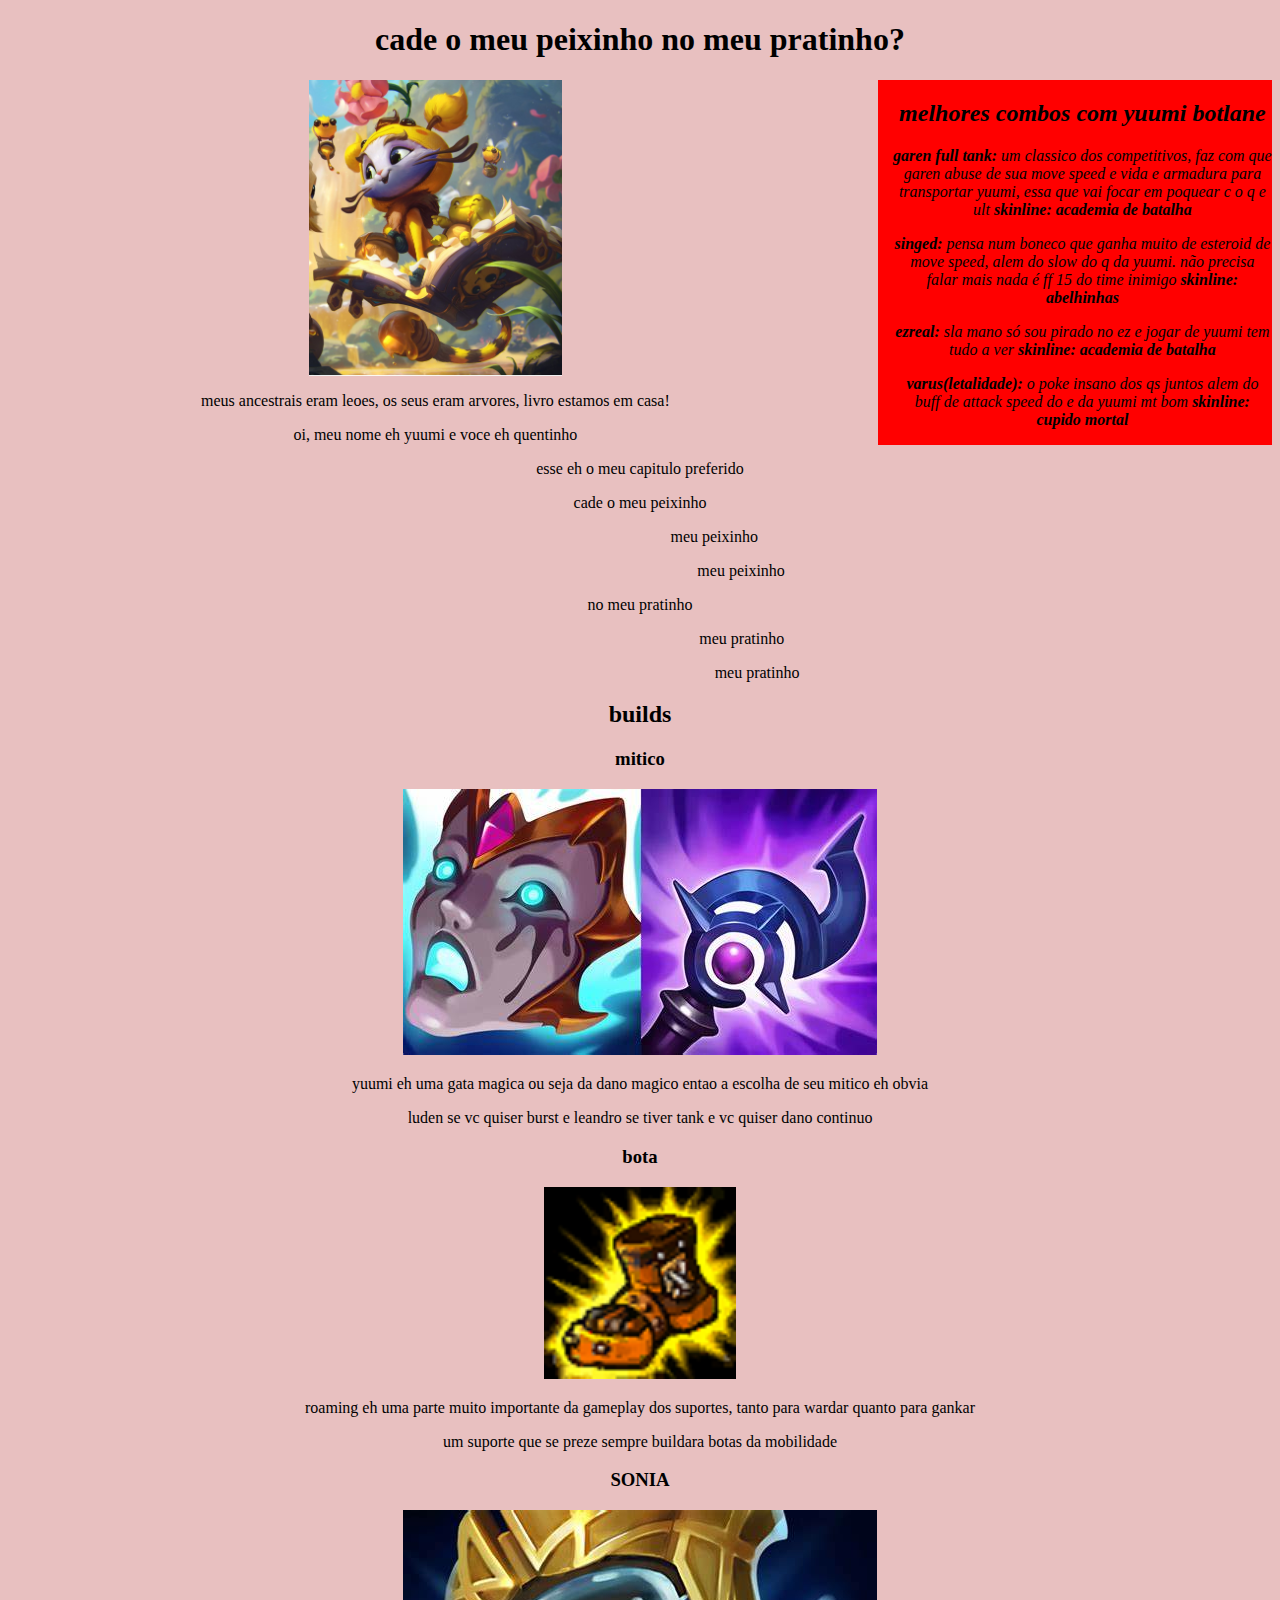
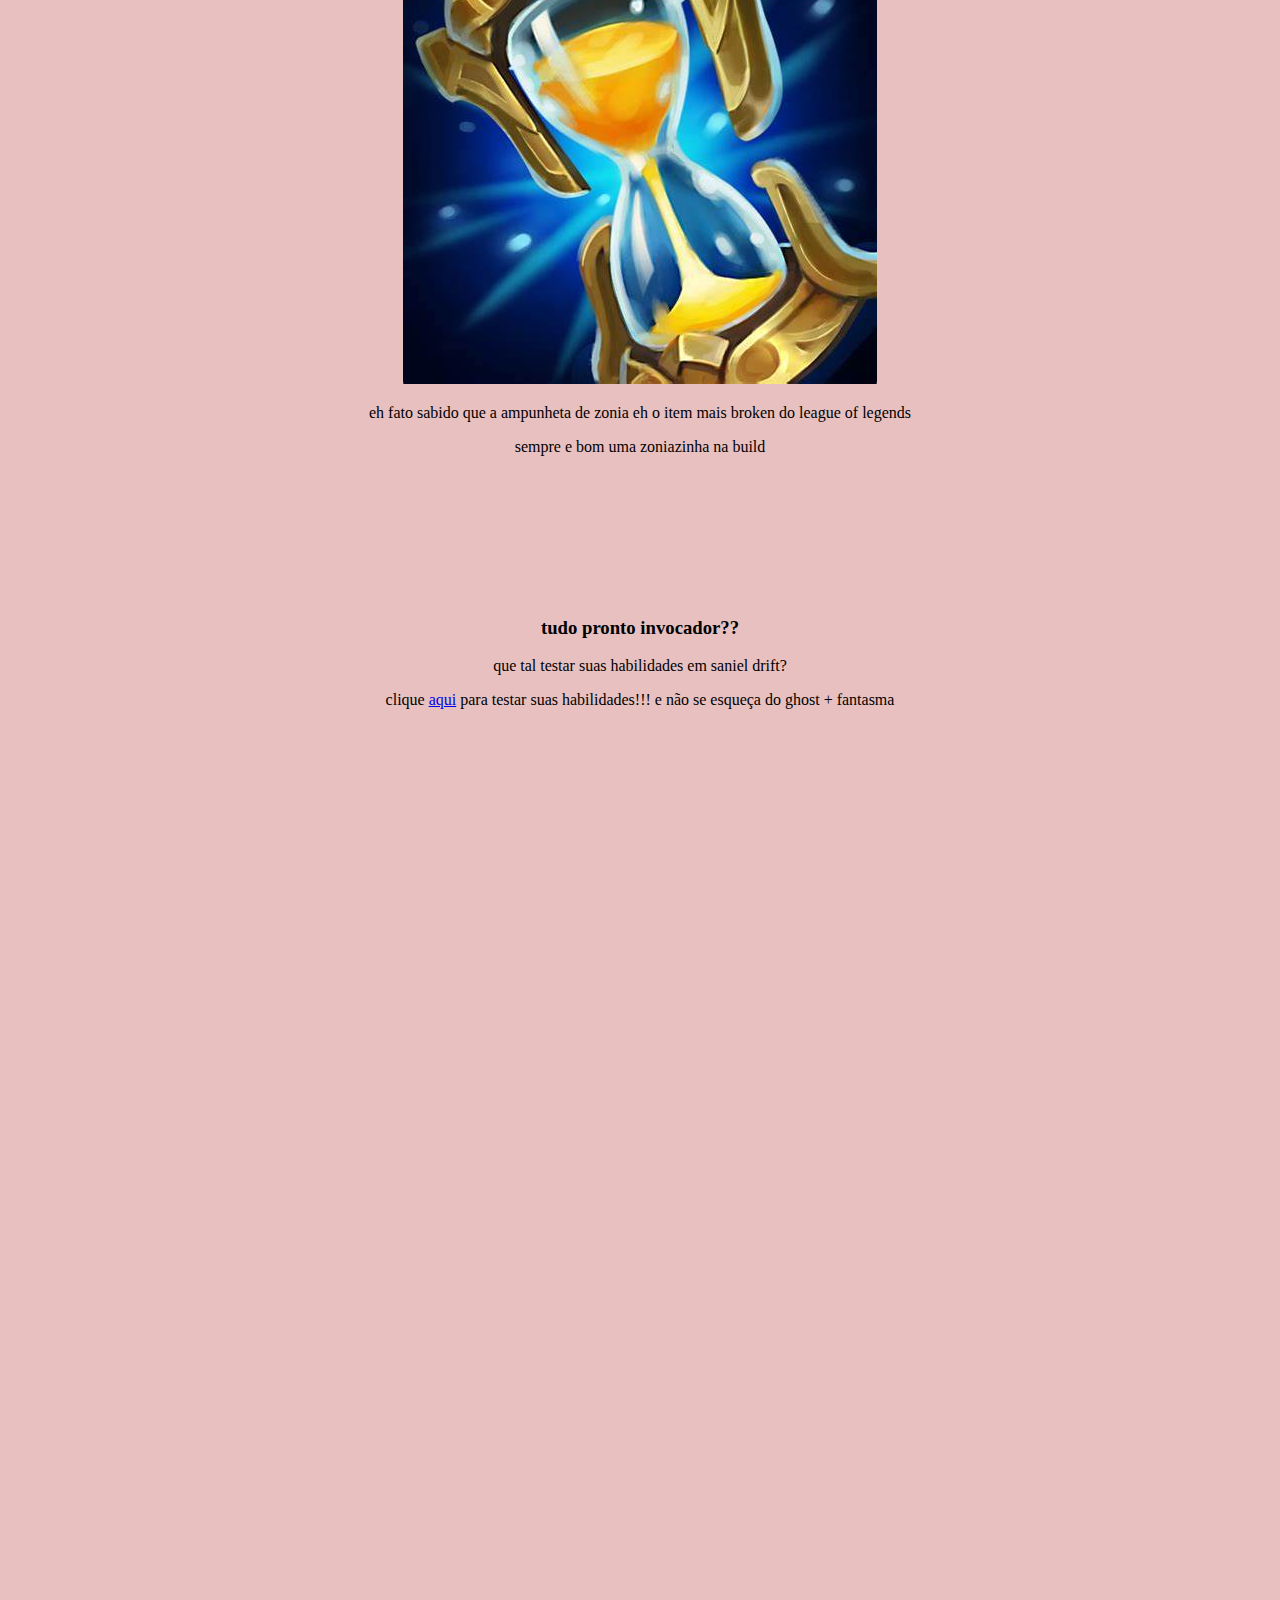
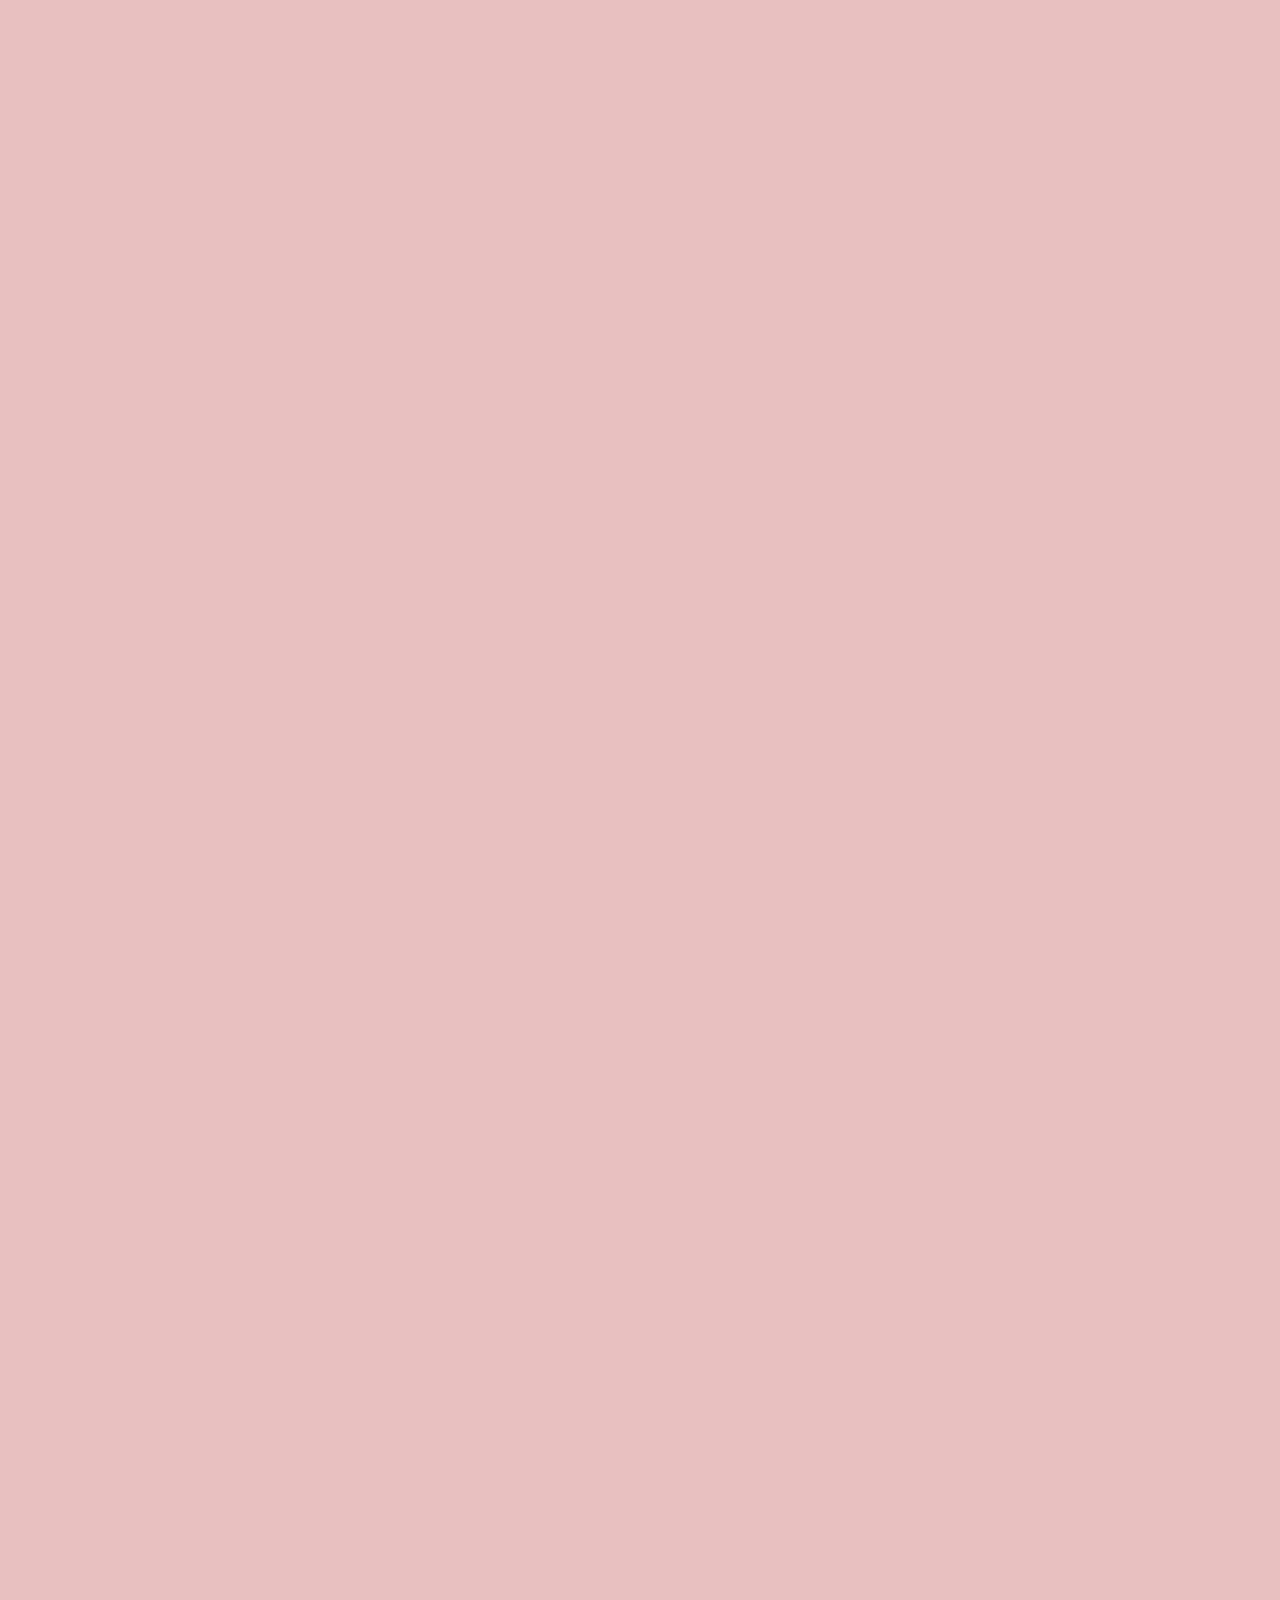
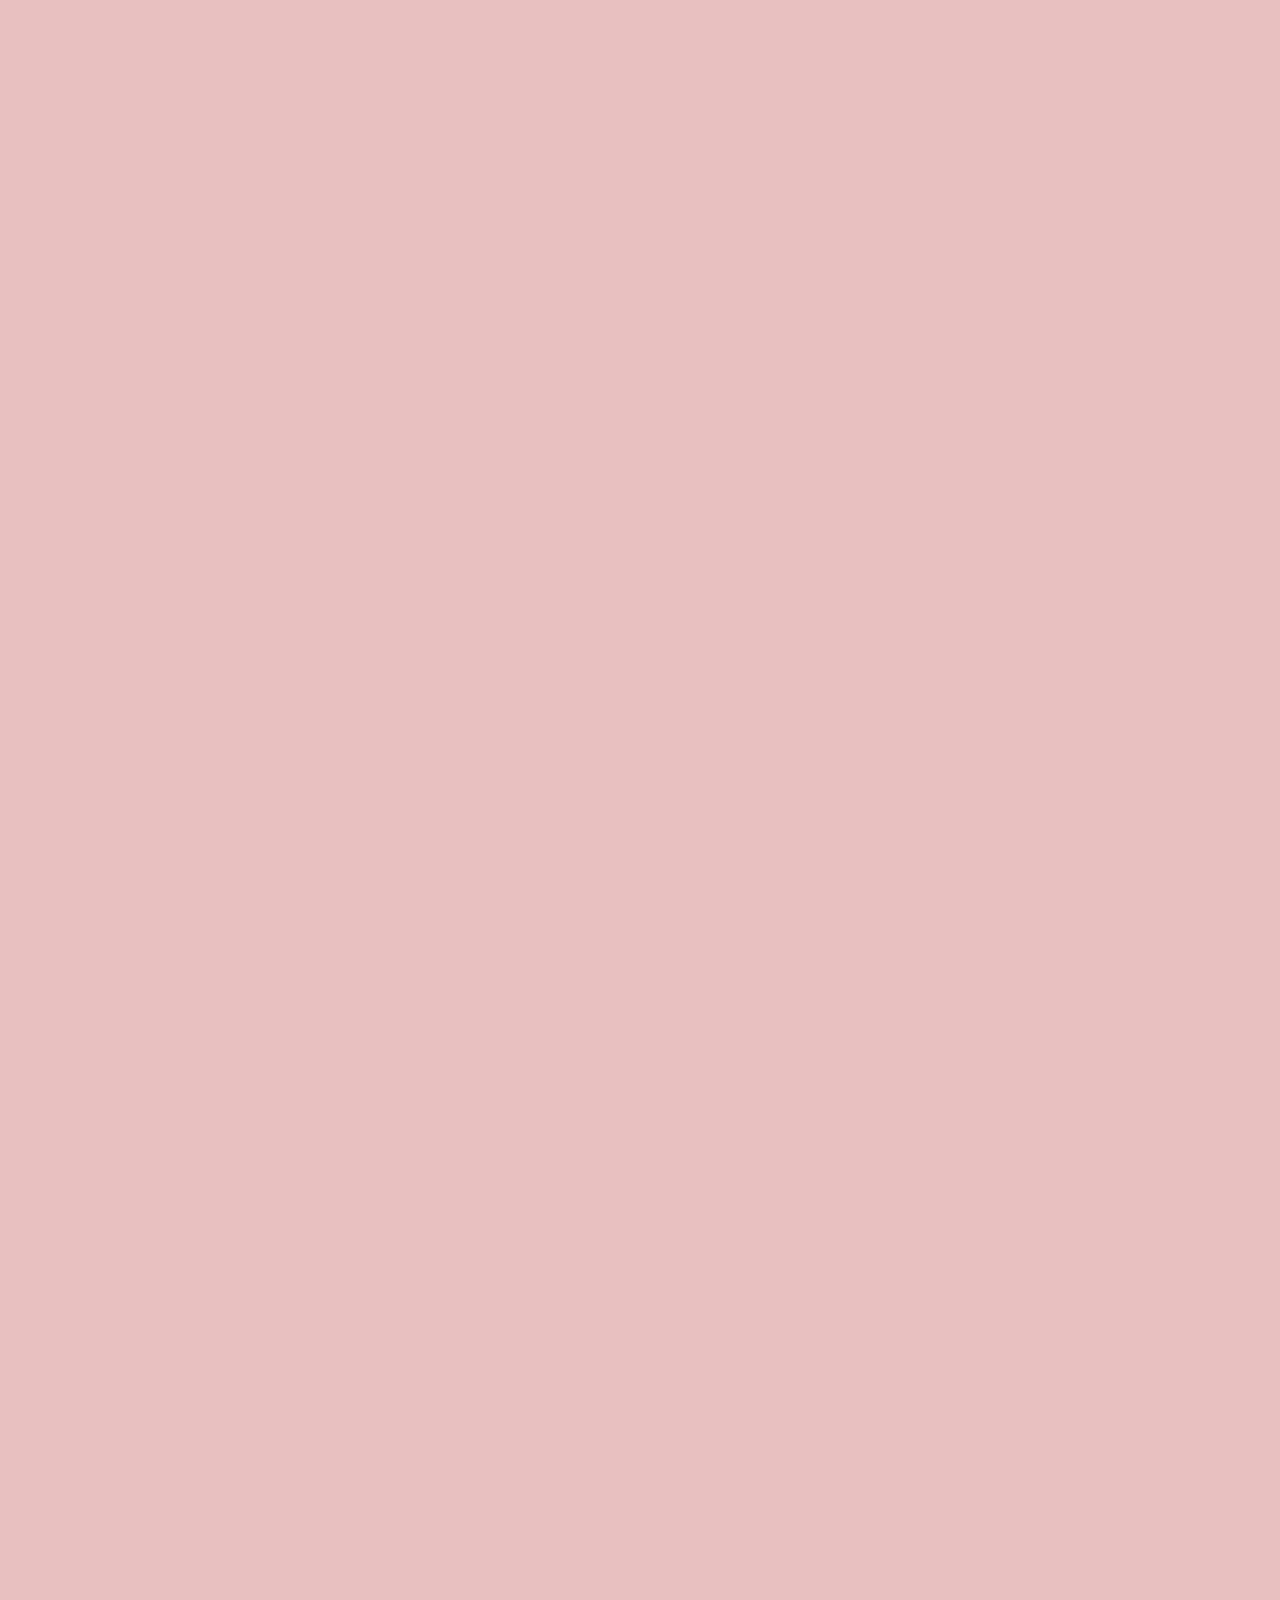
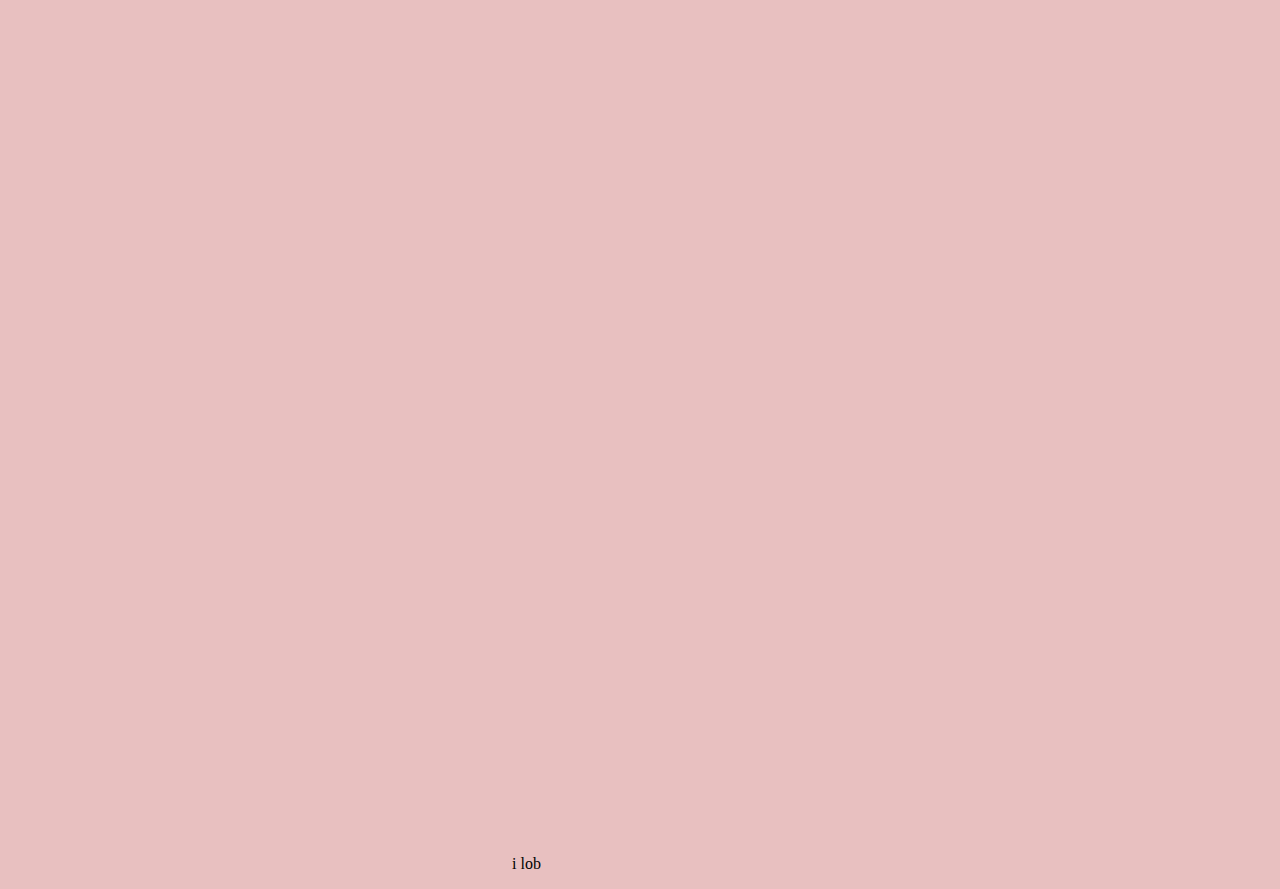
==== index.html @ 7a2a96c5 "calma ae fml uma hora vai" ====
<!DOCTYPE HTML>
<html>
	<head>
		<title>GATA MAGICA</title>
	</head>
	<body bgcolor=#E8C0C0>
		<style>
aside {
  width: 30%;
  padding-left: 15px;
  margin-left: 15px;
  float: right;
  font-style: italic;
  background-color: red;
}

</style>
	<center>
		<h1 align="center">cade o meu peixinho no meu pratinho?</h1>
		<img src="segredo.jpg" align="middle" height=20% width=20%>
		<aside>
	<h2>melhores combos com yuumi botlane</h2>
	<p><b>garen full tank: </b> um classico dos competitivos, faz com que garen abuse de sua move speed e vida e armadura para transportar yuumi, essa que vai focar em poquear c o q e ult <b>skinline: academia de batalha</b></p>
	
	<p><b>singed: </b>pensa num boneco que ganha muito de esteroid de move speed, alem do slow do q da yuumi. não precisa falar mais nada é ff 15 do time inimigo <b>skinline: abelhinhas</b><p>
	<p><b>ezreal: </b>sla mano só sou pirado no ez e jogar de yuumi tem tudo a ver <b>skinline: academia de batalha</b></p>
	<p><b>varus(letalidade): </b>o poke insano dos qs juntos alem do buff de attack speed do e da yuumi mt bom <b>skinline: cupido mortal</b></p>

</aside>
		<p>meus ancestrais eram leoes, os seus eram arvores, livro estamos em casa!</p>
		<p>oi, meu nome eh yuumi e voce eh quentinho</p>
		<p>esse eh o meu capitulo preferido</p>
		<p>cade o meu peixinho</p>
		<p><font color=#E8C0C0>i love you yuumi christ</font>meu peixinho</p>
		<p><font color=#E8C0C0>yuumi christ i love you yes i do</font>meu peixinho</p>
		<p>no meu pratinho</p>
		<p><font color=#E8C0C0>turn on the yuumis in here baby</font>meu pratinho</p>
		<p><font color=#E8C0C0>extra yuumi i want yall to see yuumi</font>meu pratinho</p>
	
		<h2>builds</h2>
		<h3>mitico</h3>
		<img src="mitic.jpeg">
		<p>yuumi eh uma gata magica ou seja da dano magico entao a escolha de seu mitico eh obvia</p>
		<p>luden se vc quiser burst e leandro se tiver tank e vc quiser dano continuo</p>
		<h3>bota</h3>
		<img src="bota.png">
		<p>roaming eh uma parte muito importante da gameplay dos suportes, tanto para wardar quanto para gankar</p>
		<p>um suporte que se preze sempre buildara botas da mobilidade</p>
		<h3>SONIA</h3>
		<img src="zonia.jpeg">
		<p>eh fato sabido que a ampunheta de zonia eh o item mais broken do league of legends</p>
		<p>sempre e bom uma zoniazinha na build</p>

<br>
<br>
<br>
<br>
<br>
<br>
<br>
		<h3>tudo pronto invocador??</h3>
		<p>que tal testar suas habilidades em saniel drift?<p>
		<p>clique <a href=teste.html target="_self">aqui</a> para testar suas habilidades!!! e não se esqueça do ghost + fantasma</p>
<br>
<br>
<br>
<br>
<br>
<br>
<br>
<br>
<br>
<br>
<br>
<br>
<br>
<br>
<br>
<br>
<br>
<br>
<br>
<br>
<br>
<br>
<br>
<br>
<br>
<br>
<br>
<br>
<br>
<br>
<br>
<br>
<br>
<br>
<br>
<br>
<br>
<br>
<br>
<br>
<br>
<br>
<br>
<br>
<br>
<br>
<br>
<br>
<br>
<br>
<br>
<br>
<br>
<br>
<br>
<br>
<br>
<br>
<br>
<br>
<br>
<br>
<br>
<br>
<br>
<br>
<br>
<br>
<br>
<br>
<br>
<br>
<br>
<br>
<br>
<br>
<br>
<br>
<br>
<br>
<br>
<br>
<br>
<br>
<br>
<br>
<br>
<br>
<br>
<br>
<br>
<br>
<br>
<br>
<br>
<br>
<br>
<br>
<br>
<br>
<br>
<br>
<br>
<br>
<br>
<br>
<br>
<br>
<br>
<br>
<br>
<br>
<br>
<br>
<br>
<br>
<br>
<br>
<br>
<br>
<br>
<br>
<br>
<br>
<br>
<br>
<br>
<br>
<br>
<br>
<br>
<br>
<br>
<br>
<br>
<br>
<br>
<br>
<br>
<br>
<br>
<br>
<br>
<br>
<br>
<br>
<br>
<br>
<br>
<br>
<br>
<br>
<br>
<br>
<br>
<br>
<br>
<br>
<br>
<br>
<br>
<br>
<br>
<br>
<br>
<br>
<br>
<br>
<br>
<br>
<br>
<br>
<br>
<br>
<br>
<br>
<br>
<br>
<br>
<br>
<br>
<br>
<br>
<br>
<br>
<br>
<br>
<br>
<br>
<br>
<br>
<br>
<br>
<br>
<br>
<br>
<br>
<br>
<br>
<br>
<br>
<br>
<br>
<br>
<br>
<br>
<br>
<br>
<br>
<br>
<br>
<br>
<br>
<br>
<br>
<br>
<br>
<br>
<br>
<br>
<br>
<br>
<br>
<br>
<br>
<br>
<br>
<br>
<br>
<br>
<br>
<br>
<br>
<br>
<br>
<br>
<br>
<br>
<br>
<br>
<br>
<br>
<br>
<br>
<br>
<br>
<br>
<br>
<br>
<br>
<br>
<br>
<br>
<br>
<br>
<br>
<br>
<br>
<br>
<br>
<br>
<br>
<br>
<br>
<br>
<br>
<br>
<br>
<br>
<br>
<br>
<br>
<br>
<p>i lob <font color=#E8C0C0>marcomarcial (mestre na solo duo)</font></p>
</body>
</html>
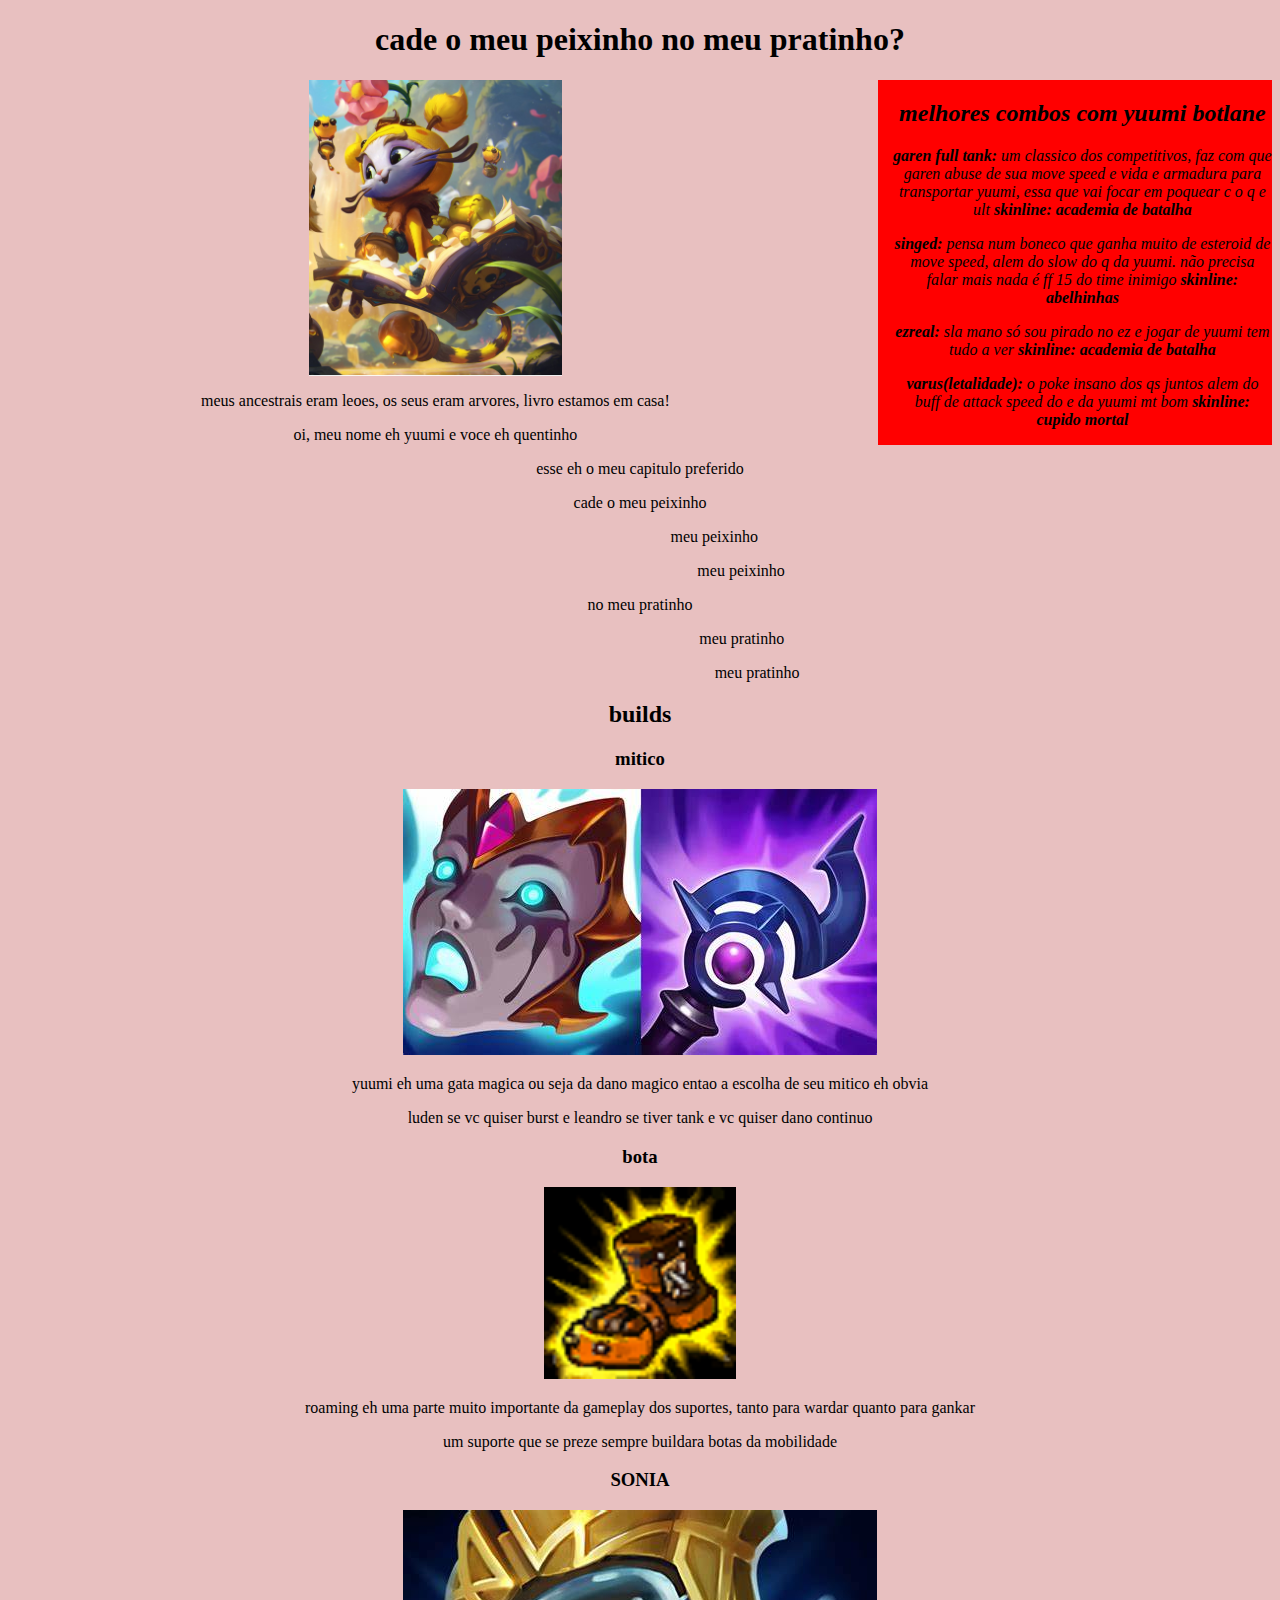
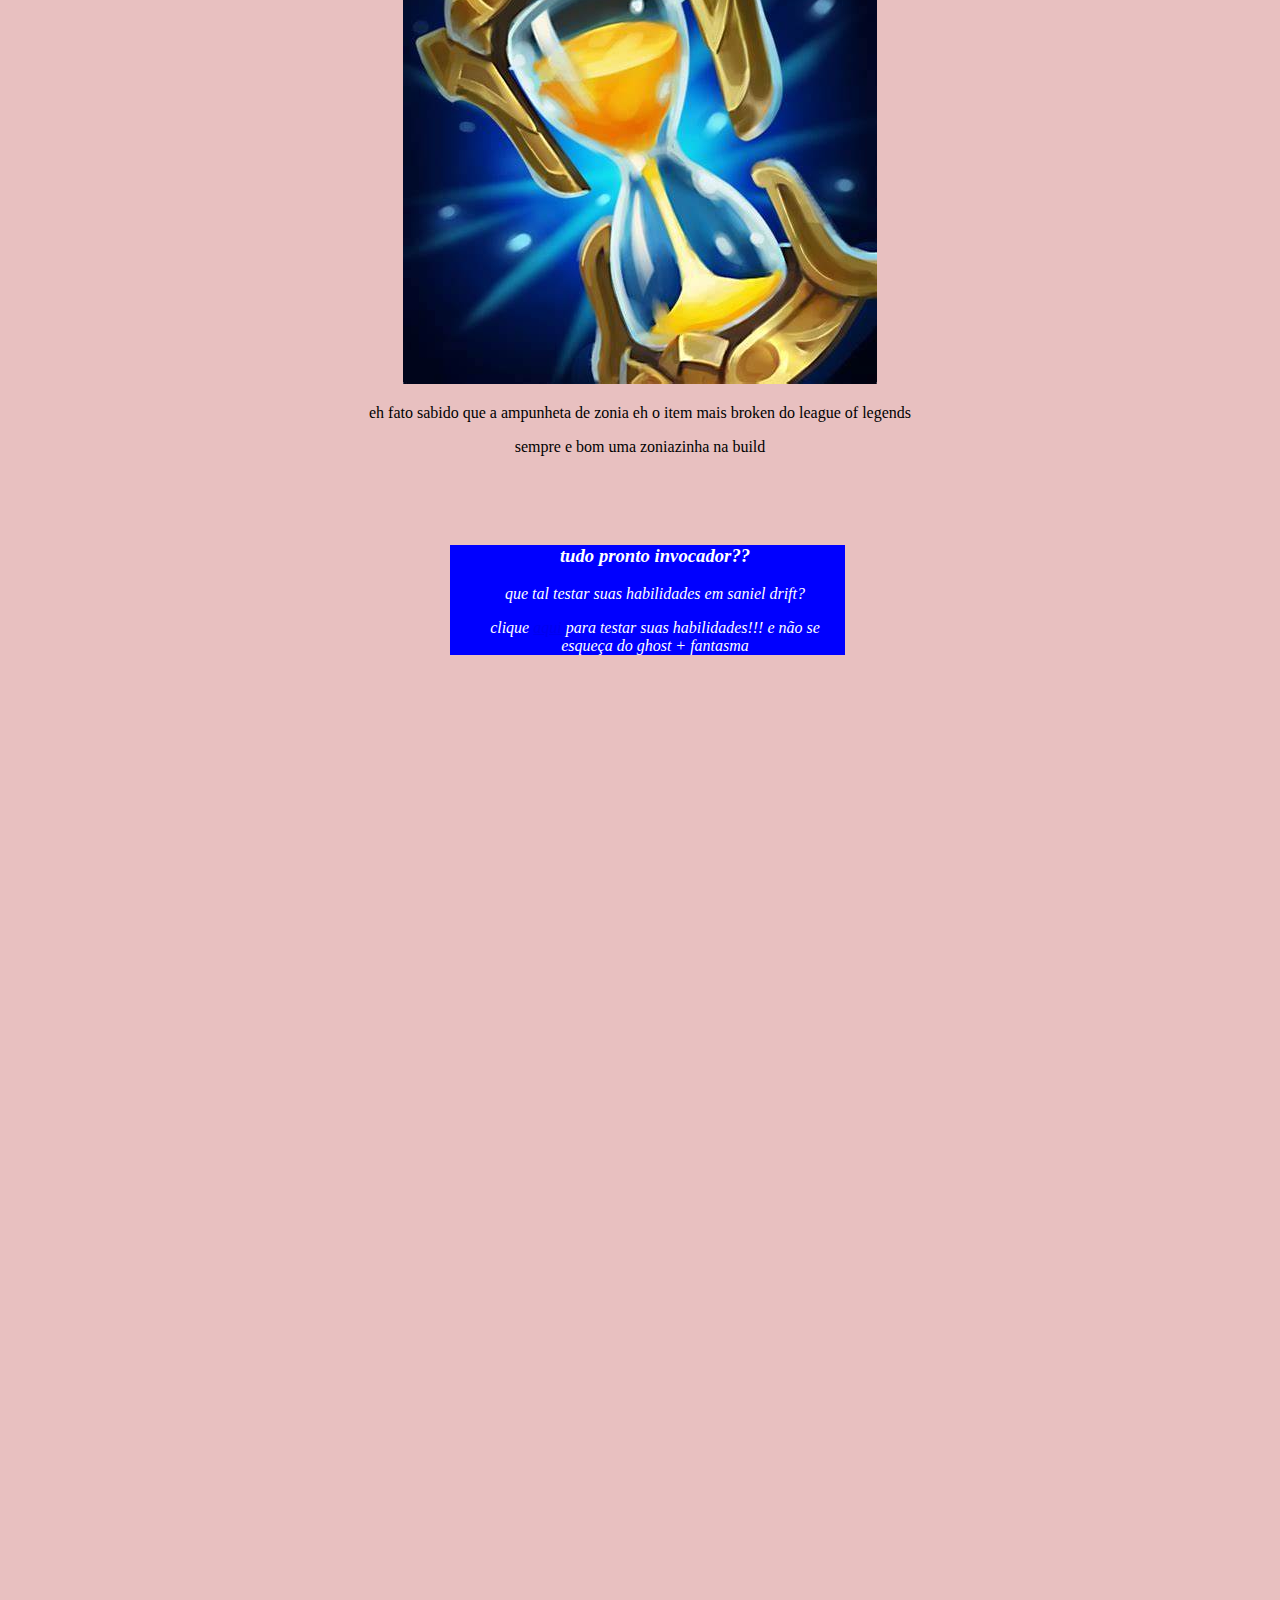
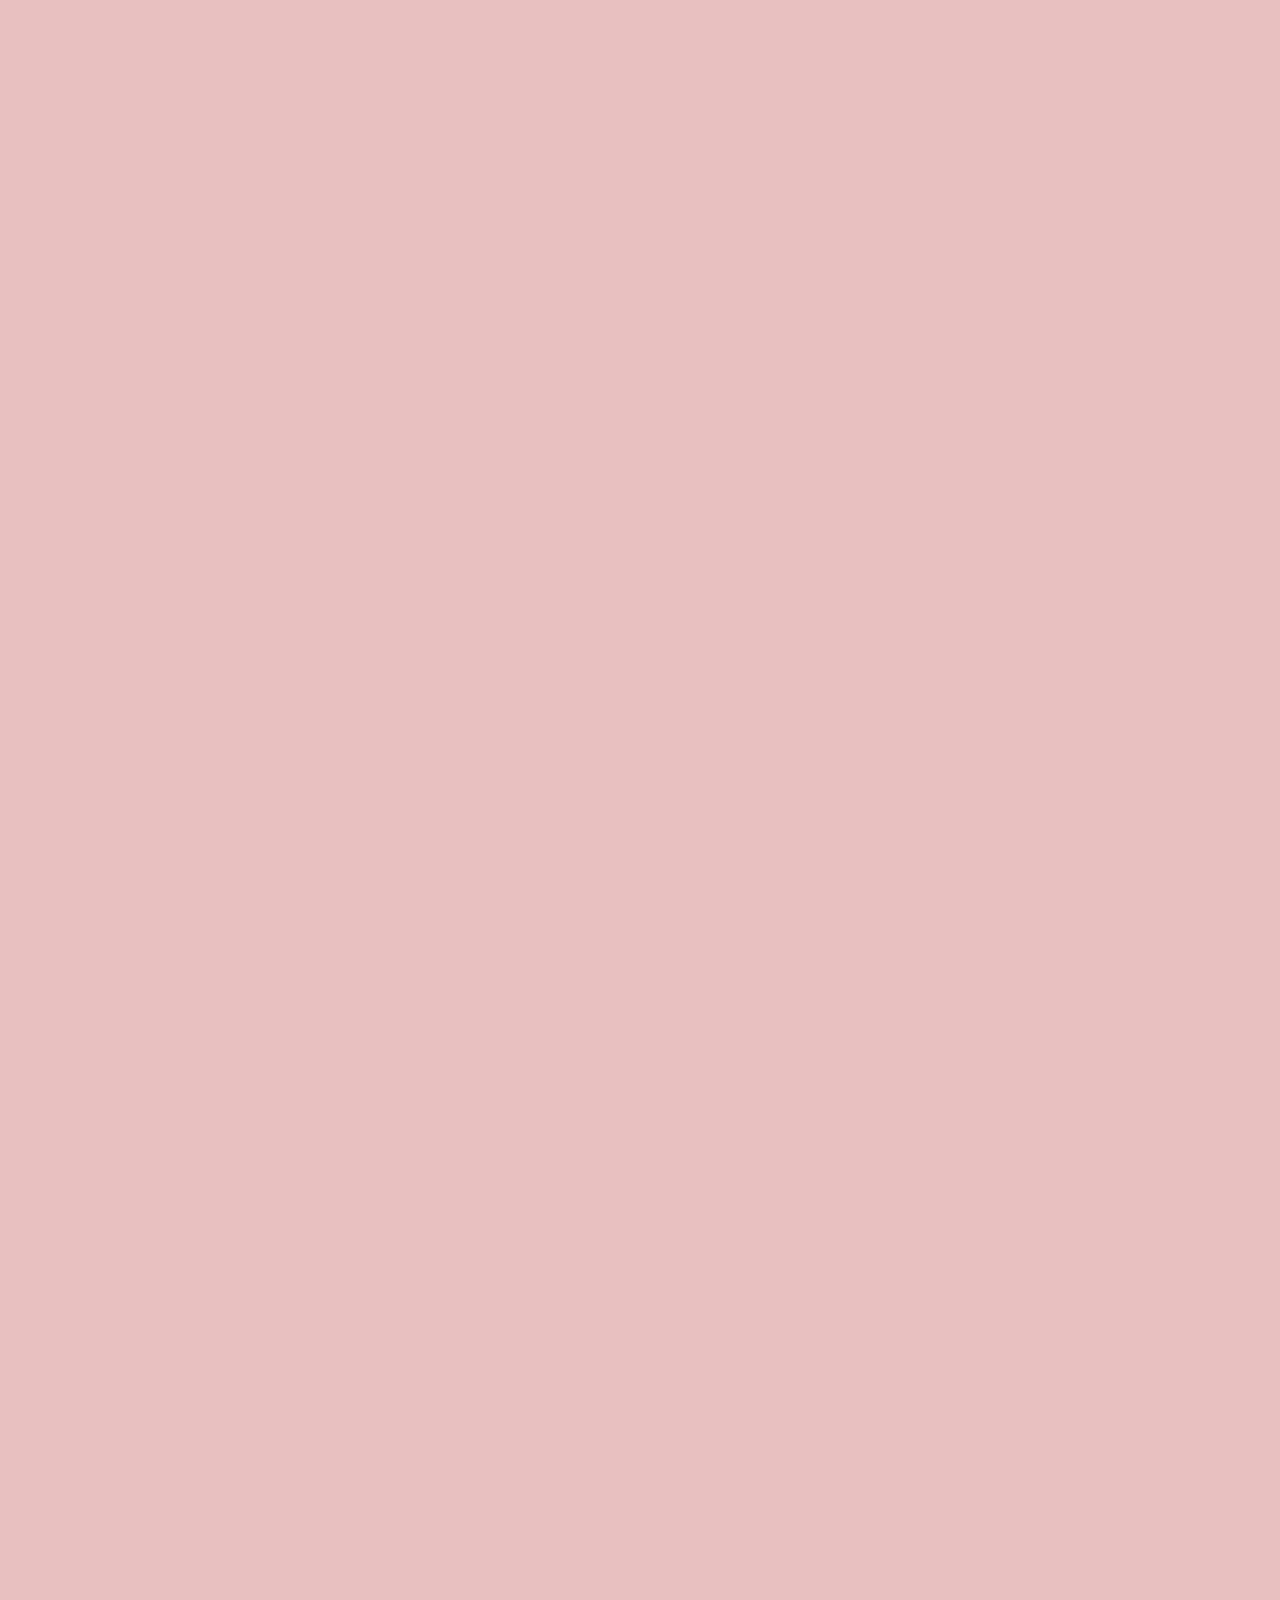
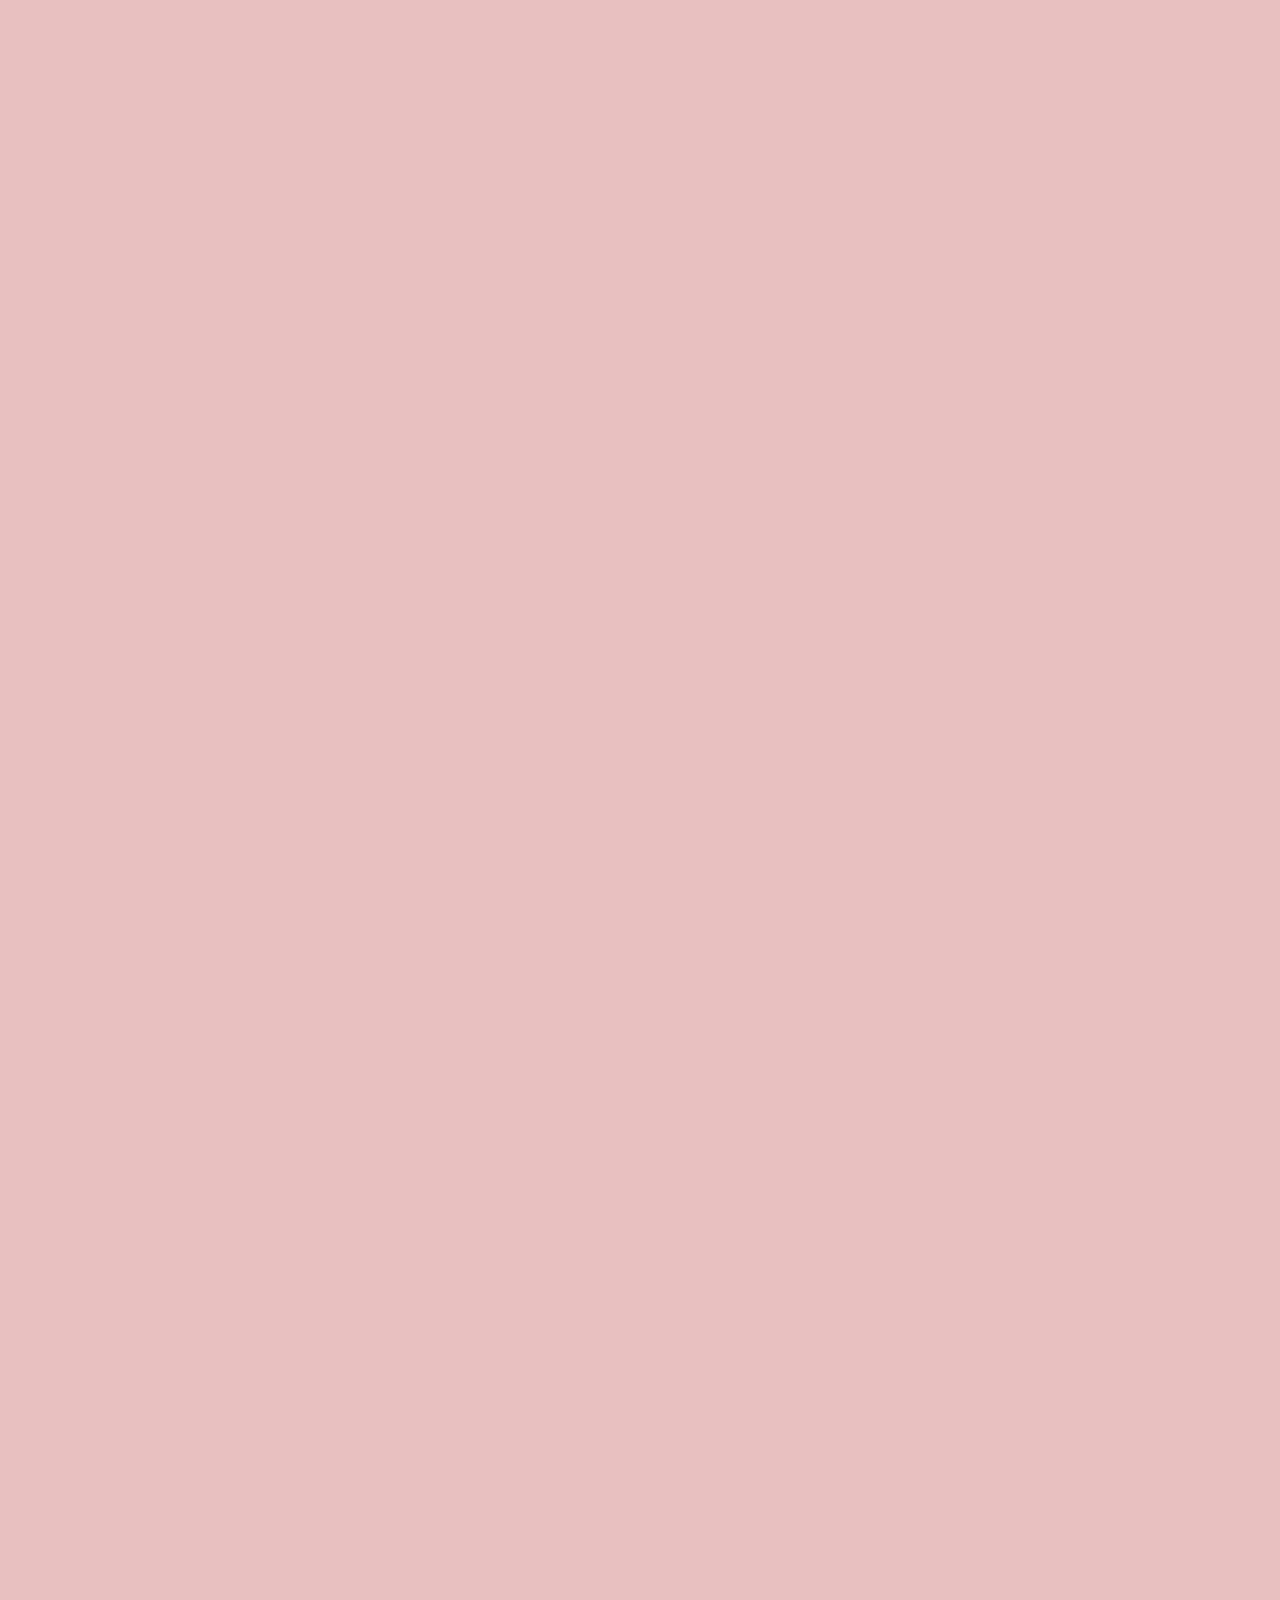
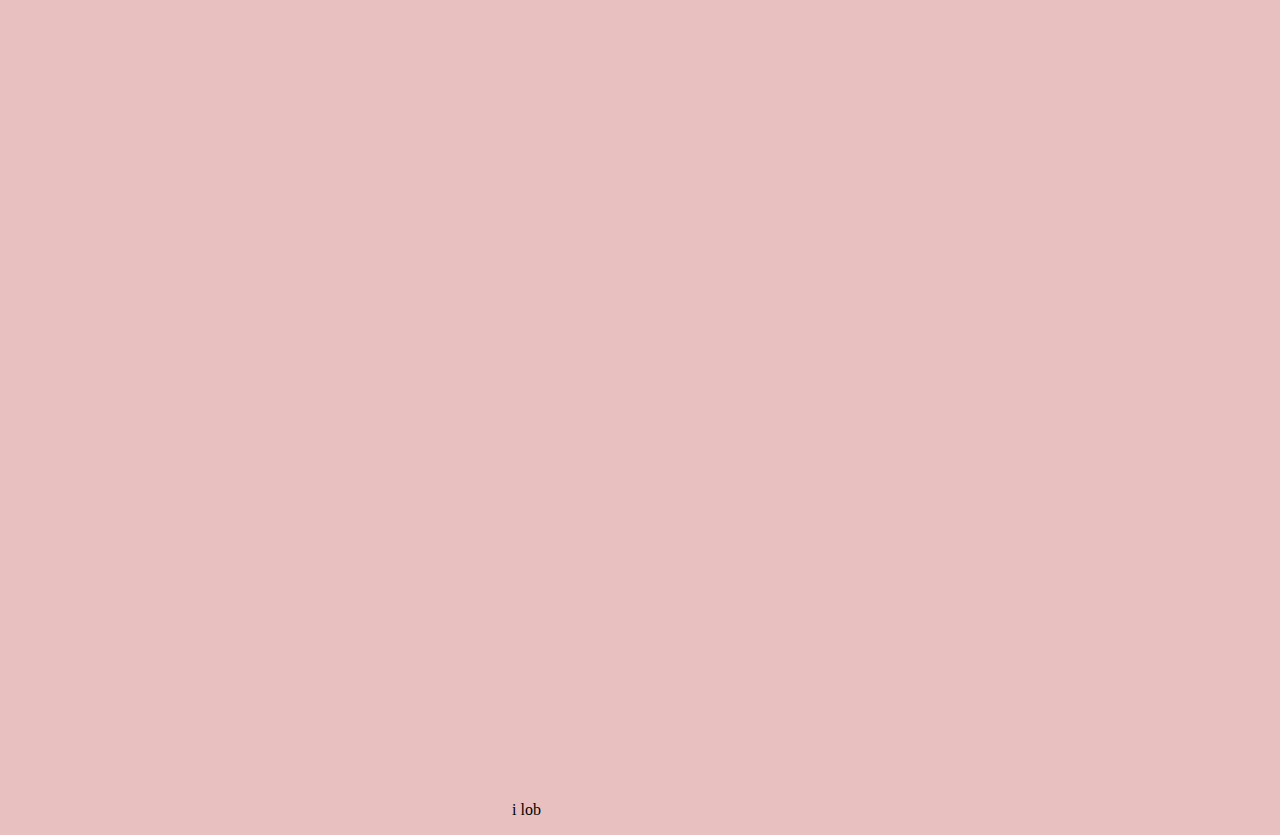
==== commit 9ba97c9e: "COMMIT FINAL ACABOU" ====
--- a/index.html
+++ b/index.html
@@ -12,6 +12,14 @@
   float: right;
   font-style: italic;
   background-color: red;
+}
+section {
+width: 30%;
+  padding-left: 15px;
+  margin-left: 15px;
+  float: center;
+  font-style: italic;
+  background-color: blue;
 }
 
 </style>
@@ -54,13 +62,12 @@
 <br>
 <br>
 <br>
-<br>
-<br>
-<br>
-<br>
+<section>
+	<font color=#FFFFFF>
 		<h3>tudo pronto invocador??</h3>
 		<p>que tal testar suas habilidades em saniel drift?<p>
 		<p>clique <a href=teste.html target="_self">aqui</a> para testar suas habilidades!!! e não se esqueça do ghost + fantasma</p>
+	</font></section>
 <br>
 <br>
 <br>
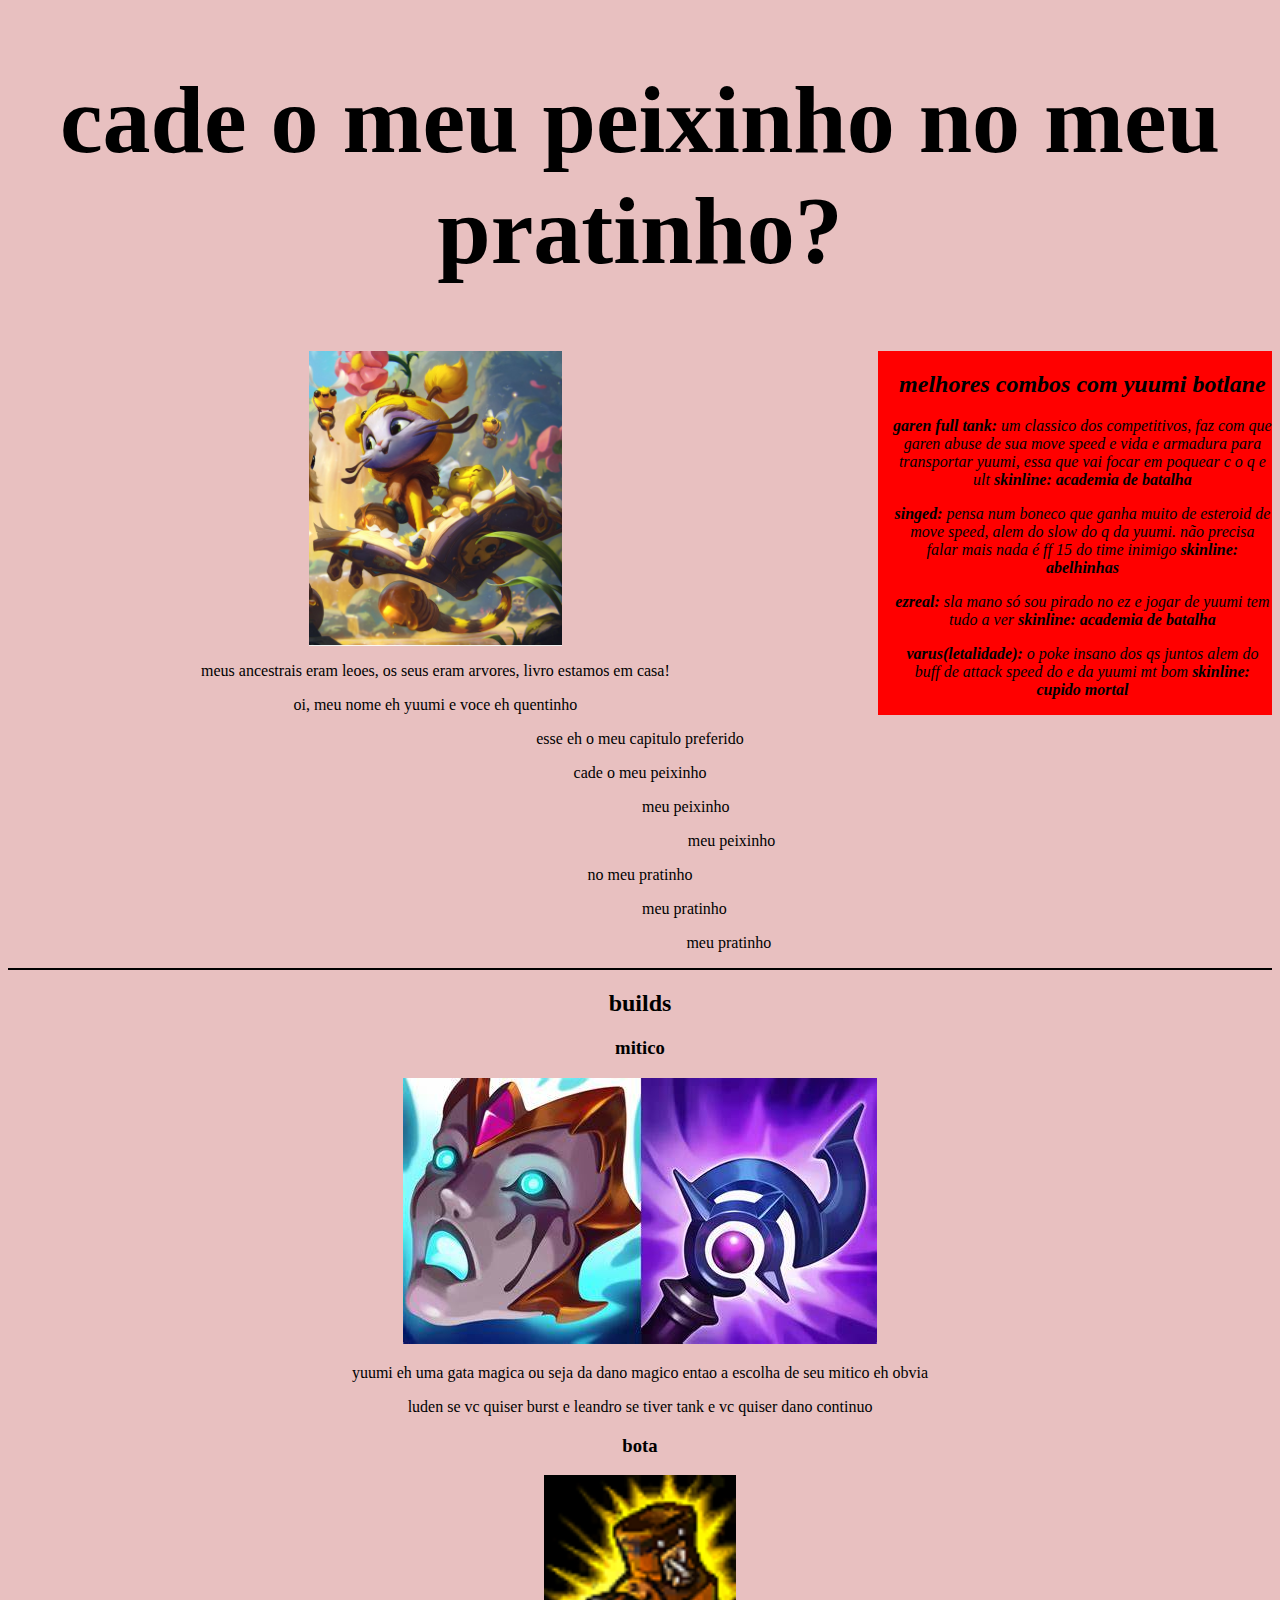
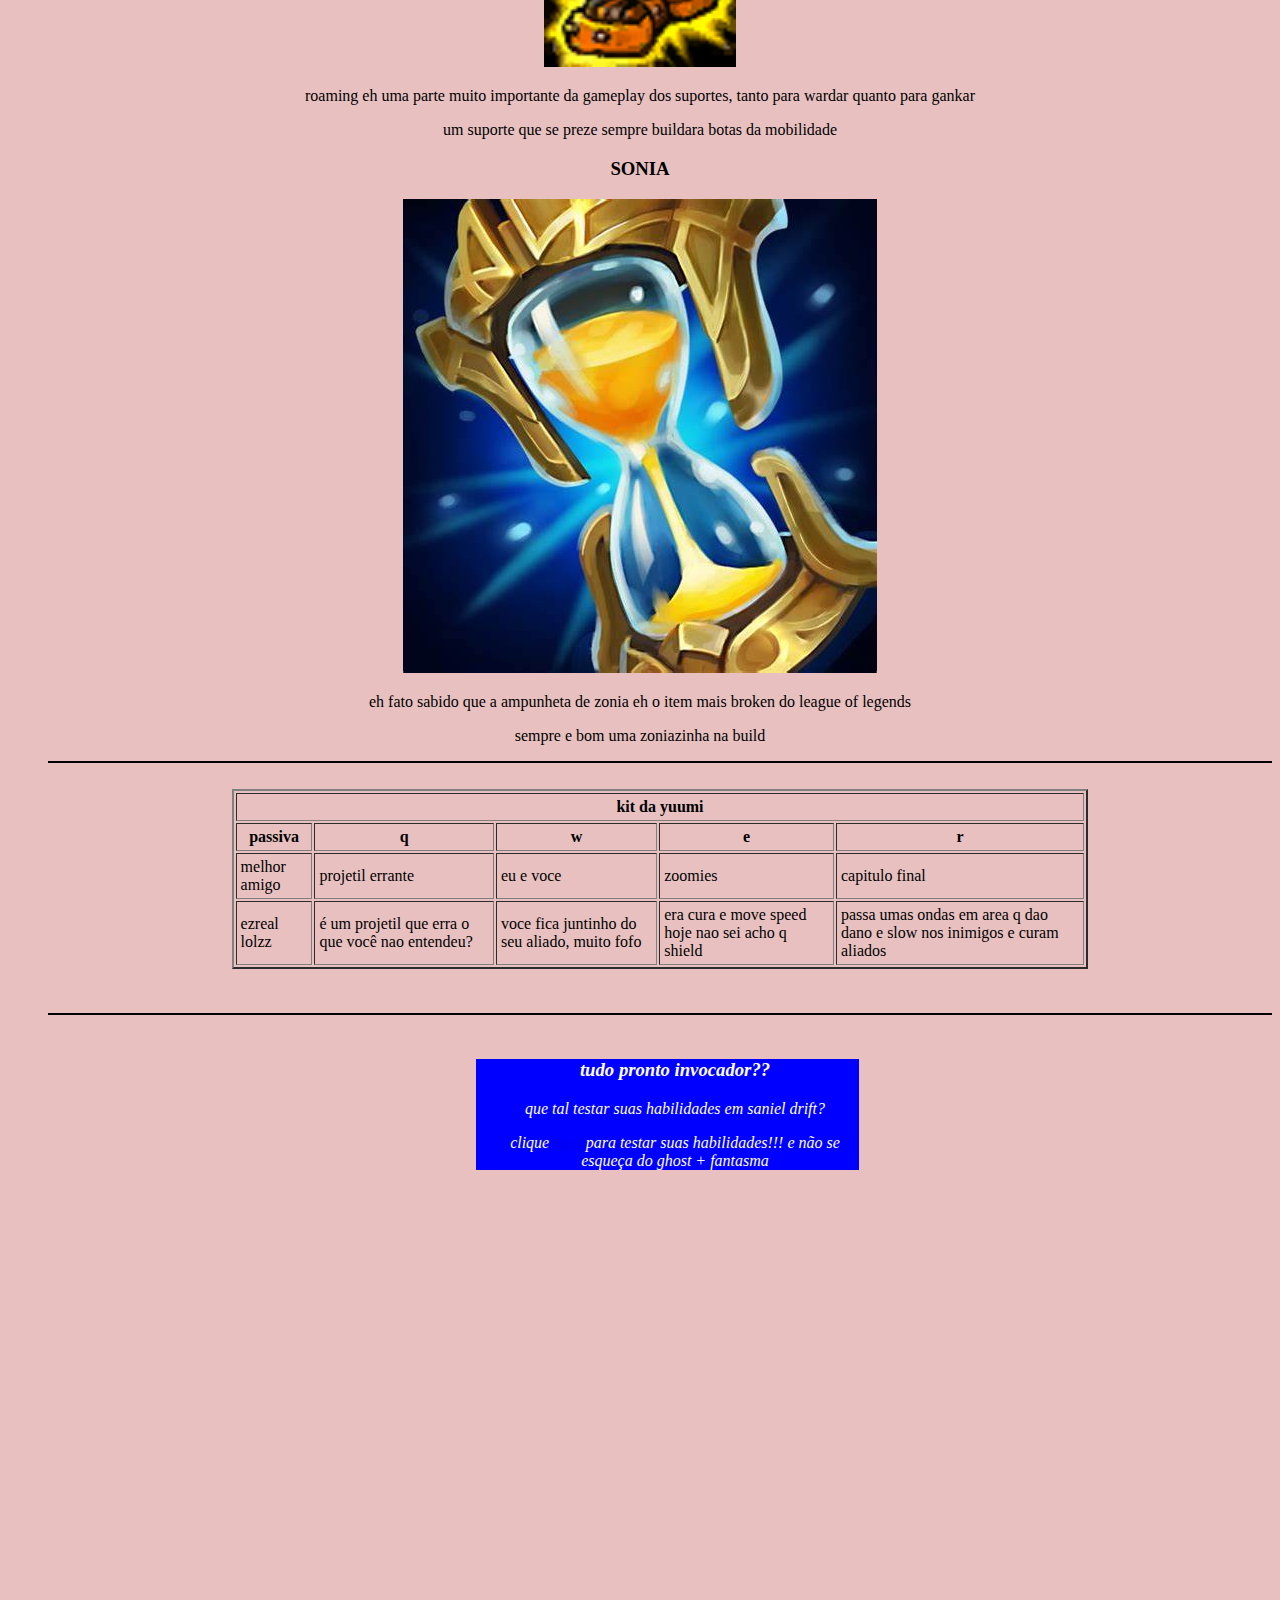
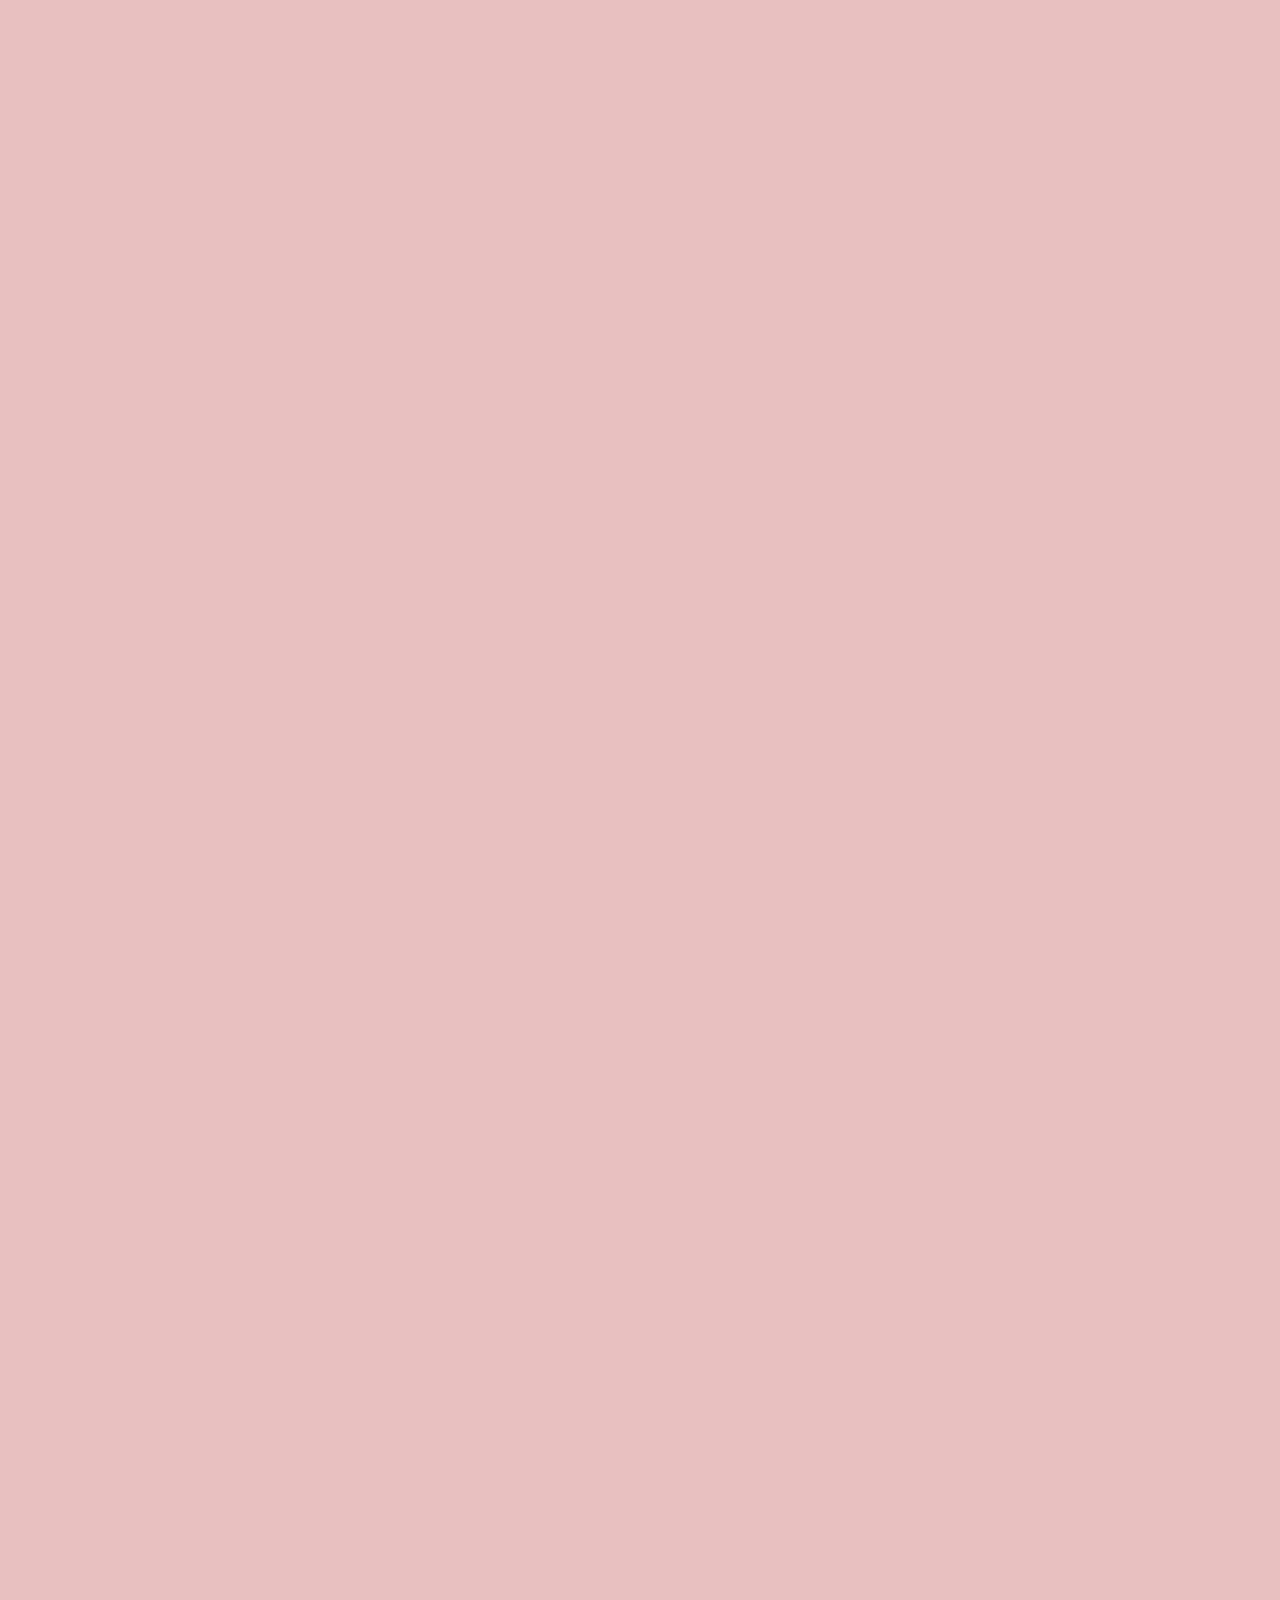
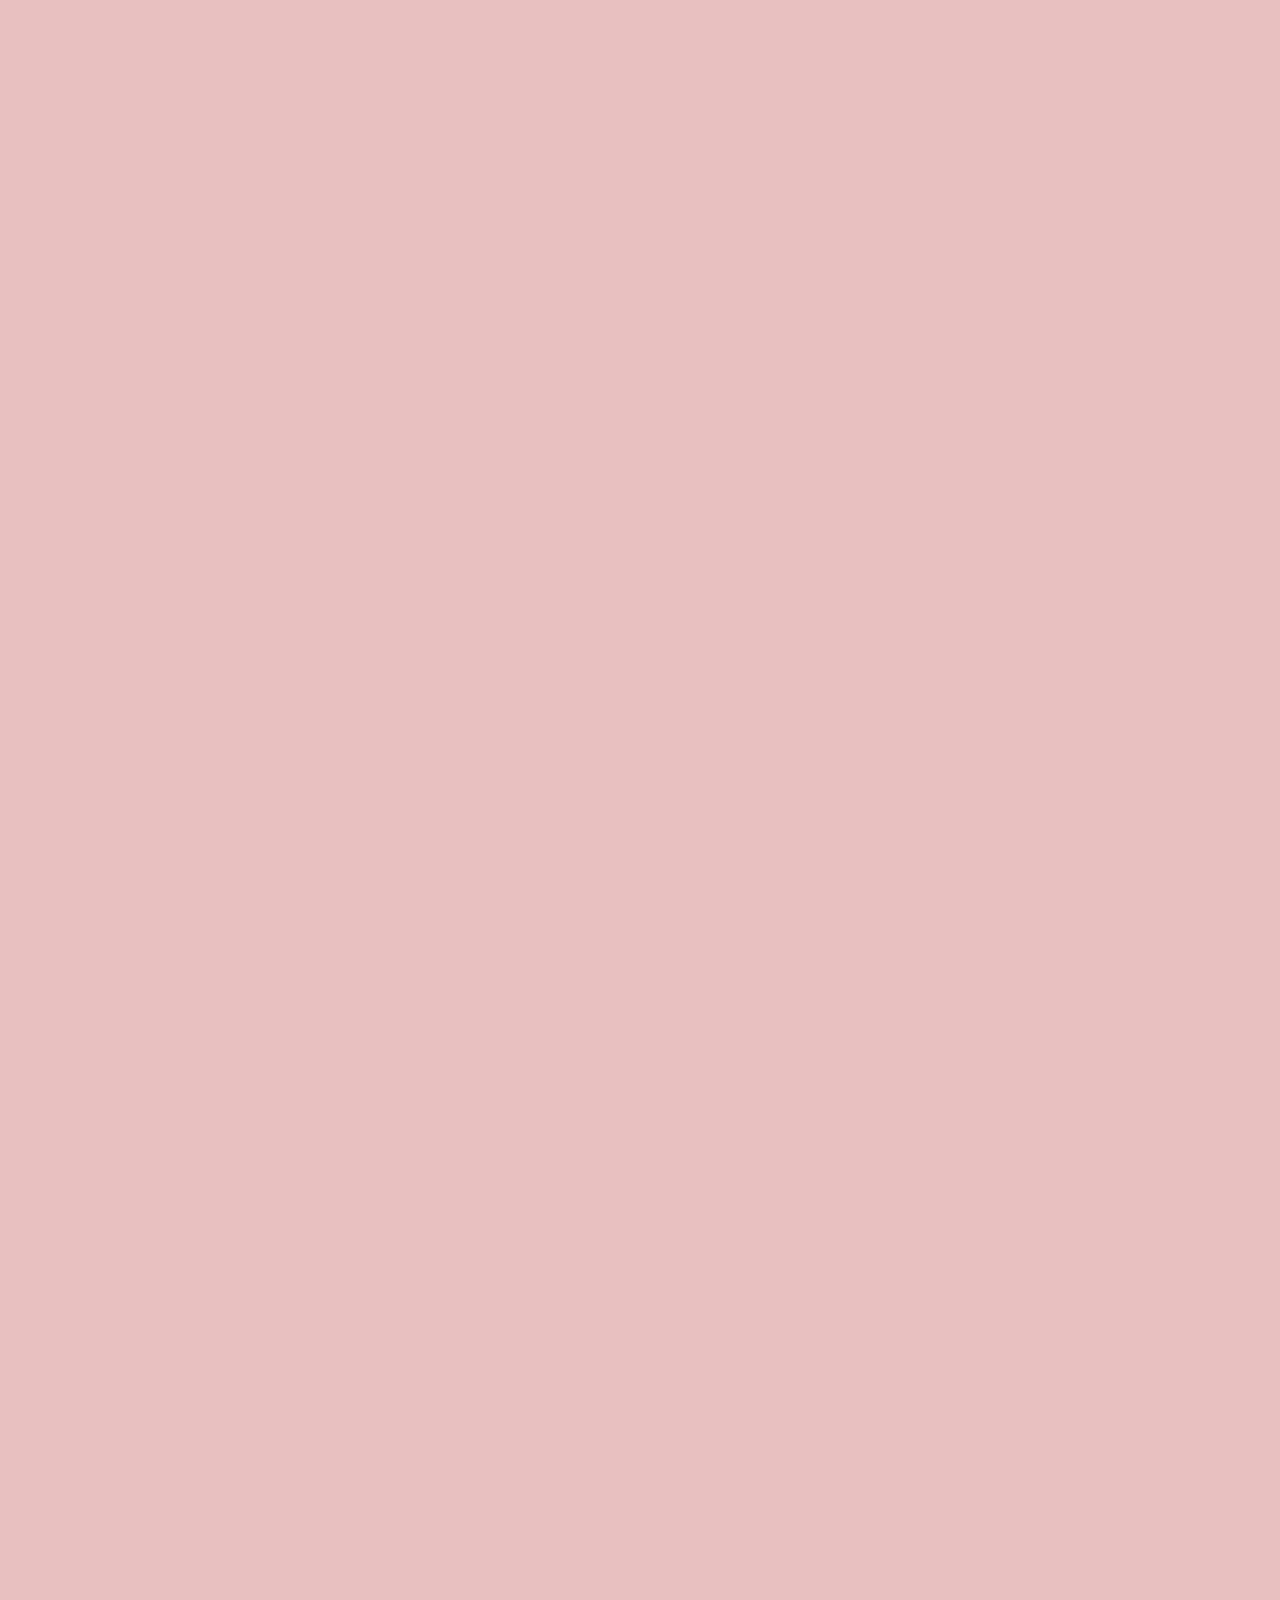
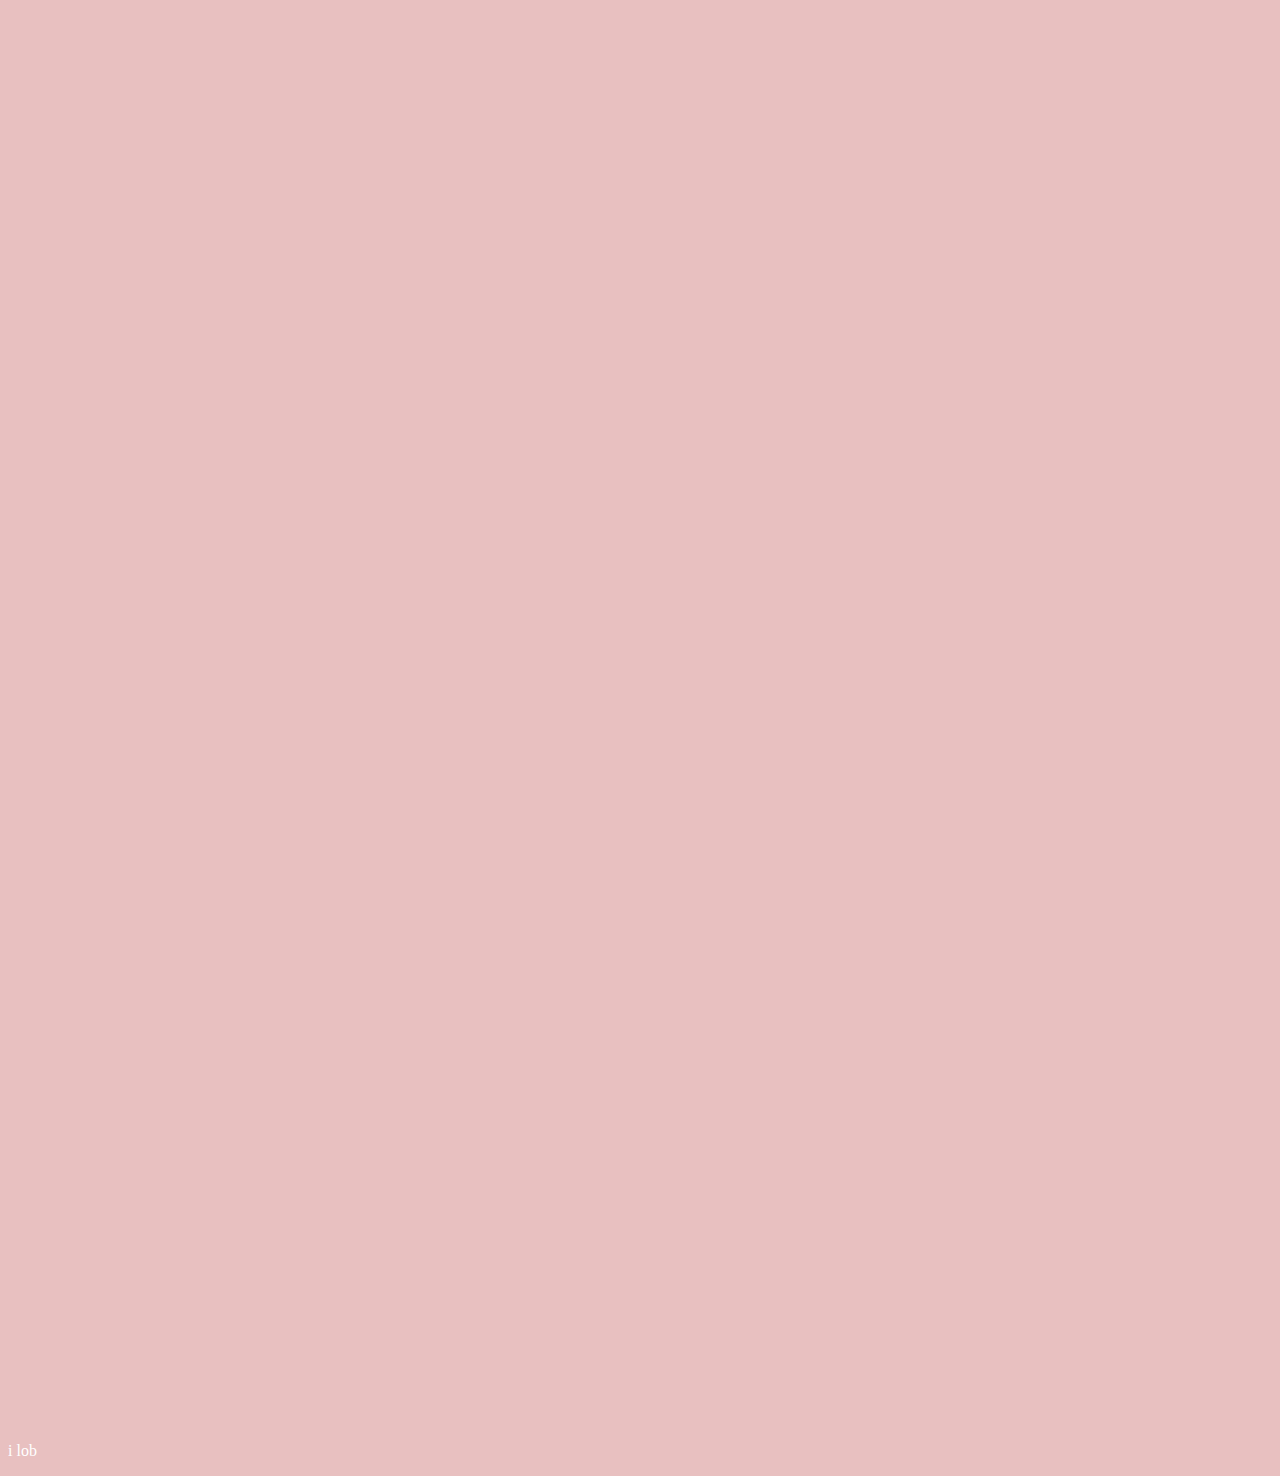
==== commit 6e69a0b3: "Add files via upload" ====
--- a/index.html
+++ b/index.html
@@ -2,31 +2,17 @@
 <html>
 	<head>
 		<title>GATA MAGICA</title>
+	<link rel="stylesheet" href="conf.css">
+		<link rel="icon" href="icon.png">
 	</head>
 	<body bgcolor=#E8C0C0>
-		<style>
-aside {
-  width: 30%;
-  padding-left: 15px;
-  margin-left: 15px;
-  float: right;
-  font-style: italic;
-  background-color: red;
-}
-section {
-width: 30%;
-  padding-left: 15px;
-  margin-left: 15px;
-  float: center;
-  font-style: italic;
-  background-color: blue;
-}
-
-</style>
+	
+	<article>
 	<center>
-		<h1 align="center">cade o meu peixinho no meu pratinho?</h1>
+		<font face="Luminari" size="100">
+		<h1 align="center">cade o meu peixinho no meu pratinho?</h1></font>
 		<img src="segredo.jpg" align="middle" height=20% width=20%>
-		<aside>
+	<aside>
 	<h2>melhores combos com yuumi botlane</h2>
 	<p><b>garen full tank: </b> um classico dos competitivos, faz com que garen abuse de sua move speed e vida e armadura para transportar yuumi, essa que vai focar em poquear c o q e ult <b>skinline: academia de batalha</b></p>
 	
@@ -39,12 +25,13 @@
 		<p>oi, meu nome eh yuumi e voce eh quentinho</p>
 		<p>esse eh o meu capitulo preferido</p>
 		<p>cade o meu peixinho</p>
-		<p><font color=#E8C0C0>i love you yuumi christ</font>meu peixinho</p>
-		<p><font color=#E8C0C0>yuumi christ i love you yes i do</font>meu peixinho</p>
+		<p><font color=#E8C0C0>meu peixinho </font>meu peixinho</p>
+		<p><font color=#E8C0C0>meu peixinho meu peixinho </font>meu peixinho</p>
 		<p>no meu pratinho</p>
-		<p><font color=#E8C0C0>turn on the yuumis in here baby</font>meu pratinho</p>
-		<p><font color=#E8C0C0>extra yuumi i want yall to see yuumi</font>meu pratinho</p>
-	
+		<p><font color=#E8C0C0>meu pratinho </font>meu pratinho</p>
+		<p><font color=#E8C0C0>meu pratinho meu pratinho </font>meu pratinho</p>
+<hr color="black">
+
 		<h2>builds</h2>
 		<h3>mitico</h3>
 		<img src="mitic.jpeg">
@@ -58,289 +45,325 @@
 		<img src="zonia.jpeg">
 		<p>eh fato sabido que a ampunheta de zonia eh o item mais broken do league of legends</p>
 		<p>sempre e bom uma zoniazinha na build</p>
-
-<br>
-<br>
-<br>
+		<ol start="1">
+<hr color="black">
+<br>
+		<table border="2" width="70%" cellpadding="4"><tr><th colspan="5">kit da yuumi</th></tr>
+		<tr>
+		<th>passiva</th>
+		<th>q</th>
+		<th>w</th>
+		<th>e</th>
+		<th>r</td></th>
+		<tr allign="middle">
+		<td>melhor amigo</td>
+		<td>projetil errante</td>
+		<td>eu e voce</td>
+		<td>zoomies</td>
+		<td>capitulo final</td></tr>
+		<tr>
+		<td>ezreal lolzz</td>
+		<td>é um projetil que erra o que você nao entendeu?</td>
+		<td>voce fica juntinho do seu aliado, muito fofo</td>
+		<td>era cura e move speed hoje nao sei acho q shield</td>
+		<td>passa umas ondas em area q dao dano e slow nos inimigos e curam aliados</td>
+		</table>
+<br>
+<br>
+
+	
+<hr color="black">
+<br></font>
+
+		
 <section>
-	<font color=#FFFFFF>
-		<h3>tudo pronto invocador??</h3>
+		<font color=#FFFFFF><h3>tudo pronto invocador??</h3>
 		<p>que tal testar suas habilidades em saniel drift?<p>
 		<p>clique <a href=teste.html target="_self">aqui</a> para testar suas habilidades!!! e não se esqueça do ghost + fantasma</p>
-	</font></section>
-<br>
-<br>
-<br>
-<br>
-<br>
-<br>
-<br>
-<br>
-<br>
-<br>
-<br>
-<br>
-<br>
-<br>
-<br>
-<br>
-<br>
-<br>
-<br>
-<br>
-<br>
-<br>
-<br>
-<br>
-<br>
-<br>
-<br>
-<br>
-<br>
-<br>
-<br>
-<br>
-<br>
-<br>
-<br>
-<br>
-<br>
-<br>
-<br>
-<br>
-<br>
-<br>
-<br>
-<br>
-<br>
-<br>
-<br>
-<br>
-<br>
-<br>
-<br>
-<br>
-<br>
-<br>
-<br>
-<br>
-<br>
-<br>
-<br>
-<br>
-<br>
-<br>
-<br>
-<br>
-<br>
-<br>
-<br>
-<br>
-<br>
-<br>
-<br>
-<br>
-<br>
-<br>
-<br>
-<br>
-<br>
-<br>
-<br>
-<br>
-<br>
-<br>
-<br>
-<br>
-<br>
-<br>
-<br>
-<br>
-<br>
-<br>
-<br>
-<br>
-<br>
-<br>
-<br>
-<br>
-<br>
-<br>
-<br>
-<br>
-<br>
-<br>
-<br>
-<br>
-<br>
-<br>
-<br>
-<br>
-<br>
-<br>
-<br>
-<br>
-<br>
-<br>
-<br>
-<br>
-<br>
-<br>
-<br>
-<br>
-<br>
-<br>
-<br>
-<br>
-<br>
-<br>
-<br>
-<br>
-<br>
-<br>
-<br>
-<br>
-<br>
-<br>
-<br>
-<br>
-<br>
-<br>
-<br>
-<br>
-<br>
-<br>
-<br>
-<br>
-<br>
-<br>
-<br>
-<br>
-<br>
-<br>
-<br>
-<br>
-<br>
-<br>
-<br>
-<br>
-<br>
-<br>
-<br>
-<br>
-<br>
-<br>
-<br>
-<br>
-<br>
-<br>
-<br>
-<br>
-<br>
-<br>
-<br>
-<br>
-<br>
-<br>
-<br>
-<br>
-<br>
-<br>
-<br>
-<br>
-<br>
-<br>
-<br>
-<br>
-<br>
-<br>
-<br>
-<br>
-<br>
-<br>
-<br>
-<br>
-<br>
-<br>
-<br>
-<br>
-<br>
-<br>
-<br>
-<br>
-<br>
-<br>
-<br>
-<br>
-<br>
-<br>
-<br>
-<br>
-<br>
-<br>
-<br>
-<br>
-<br>
-<br>
-<br>
-<br>
-<br>
-<br>
-<br>
-<br>
-<br>
-<br>
-<br>
-<br>
-<br>
-<br>
-<br>
-<br>
-<br>
-<br>
-<br>
-<br>
-<br>
-<br>
-<br>
-<br>
-<br>
-<br>
-<br>
-<br>
-<br>
-<br>
-<br>
-<br>
-<br>
-<br>
-<br>
-<br>
-<br>
-<br>
-<br>
-<br>
-<br>
-<br>
-<br>
-<br>
-<br>
-<br>
-<br>
-<br>
-<br>
-<br>
-<br>
-<br>
-<br>
-<br>
-<br>
-<br>
-<br>
-<br>
-<br>
-<br>
-<br>
-<p>i lob <font color=#E8C0C0>marcomarcial (mestre na solo duo)</font></p>
+</section>
+</center>
+</article>
+
+<br>
+<br>
+<br>
+<br>
+<br>
+<br>
+<br>
+<br>
+<br>
+<br>
+<br>
+<br>
+<br>
+<br>
+<br>
+<br>
+<br>
+<br>
+<br>
+<br>
+<br>
+<br>
+<br>
+<br>
+<br>
+<br>
+<br>
+<br>
+<br>
+<br>
+<br>
+<br>
+<br>
+<br>
+<br>
+<br>
+<br>
+<br>
+<br>
+<br>
+<br>
+<br>
+<br>
+<br>
+<br>
+<br>
+<br>
+<br>
+<br>
+<br>
+<br>
+<br>
+<br>
+<br>
+<br>
+<br>
+<br>
+<br>
+<br>
+<br>
+<br>
+<br>
+<br>
+<br>
+<br>
+<br>
+<br>
+<br>
+<br>
+<br>
+<br>
+<br>
+<br>
+<br>
+<br>
+<br>
+<br>
+<br>
+<br>
+<br>
+<br>
+<br>
+<br>
+<br>
+<br>
+<br>
+<br>
+<br>
+<br>
+<br>
+<br>
+<br>
+<br>
+<br>
+<br>
+<br>
+<br>
+<br>
+<br>
+<br>
+<br>
+<br>
+<br>
+<br>
+<br>
+<br>
+<br>
+<br>
+<br>
+<br>
+<br>
+<br>
+<br>
+<br>
+<br>
+<br>
+<br>
+<br>
+<br>
+<br>
+<br>
+<br>
+<br>
+<br>
+<br>
+<br>
+<br>
+<br>
+<br>
+<br>
+<br>
+<br>
+<br>
+<br>
+<br>
+<br>
+<br>
+<br>
+<br>
+<br>
+<br>
+<br>
+<br>
+<br>
+<br>
+<br>
+<br>
+<br>
+<br>
+<br>
+<br>
+<br>
+<br>
+<br>
+<br>
+<br>
+<br>
+<br>
+<br>
+<br>
+<br>
+<br>
+<br>
+<br>
+<br>
+<br>
+<br>
+<br>
+<br>
+<br>
+<br>
+<br>
+<br>
+<br>
+<br>
+<br>
+<br>
+<br>
+<br>
+<br>
+<br>
+<br>
+<br>
+<br>
+<br>
+<br>
+<br>
+<br>
+<br>
+<br>
+<br>
+<br>
+<br>
+<br>
+<br>
+<br>
+<br>
+<br>
+<br>
+<br>
+<br>
+<br>
+<br>
+<br>
+<br>
+<br>
+<br>
+<br>
+<br>
+<br>
+<br>
+<br>
+<br>
+<br>
+<br>
+<br>
+<br>
+<br>
+<br>
+<br>
+<br>
+<br>
+<br>
+<br>
+<br>
+<br>
+<br>
+<br>
+<br>
+<br>
+<br>
+<br>
+<br>
+<br>
+<br>
+<br>
+<br>
+<br>
+<br>
+<br>
+<br>
+<br>
+<br>
+<br>
+<br>
+<br>
+<br>
+<br>
+<br>
+<br>
+<br>
+<br>
+<br>
+<br>
+<br>
+<br>
+<br>
+<br>
+<br>
+<br>
+<br>
+<br>
+<br>
+<br>
+<br>
+<br>
+<br>
+<br>
+<br>
+<br>
+<br>
+<br>
+<br>
+<br>
+<br>
+<br>
+<br>
+<br>
+<br>
+<br>
+<p>i lob</p>
 </body>
-</html>
+</html>--- a/conf.css
+++ b/conf.css
@@ -0,0 +1,17 @@
+
+aside {
+  width: 30%;
+  padding-left: 15px;
+  margin-left: 15px;
+  float: right;
+  font-style: italic;
+  background-color: red;
+}
+section {
+width: 30%;
+  padding-left: 15px;
+  margin-left: 15px;
+  float: center;
+  font-style: italic;
+  background-color: blue;
+}
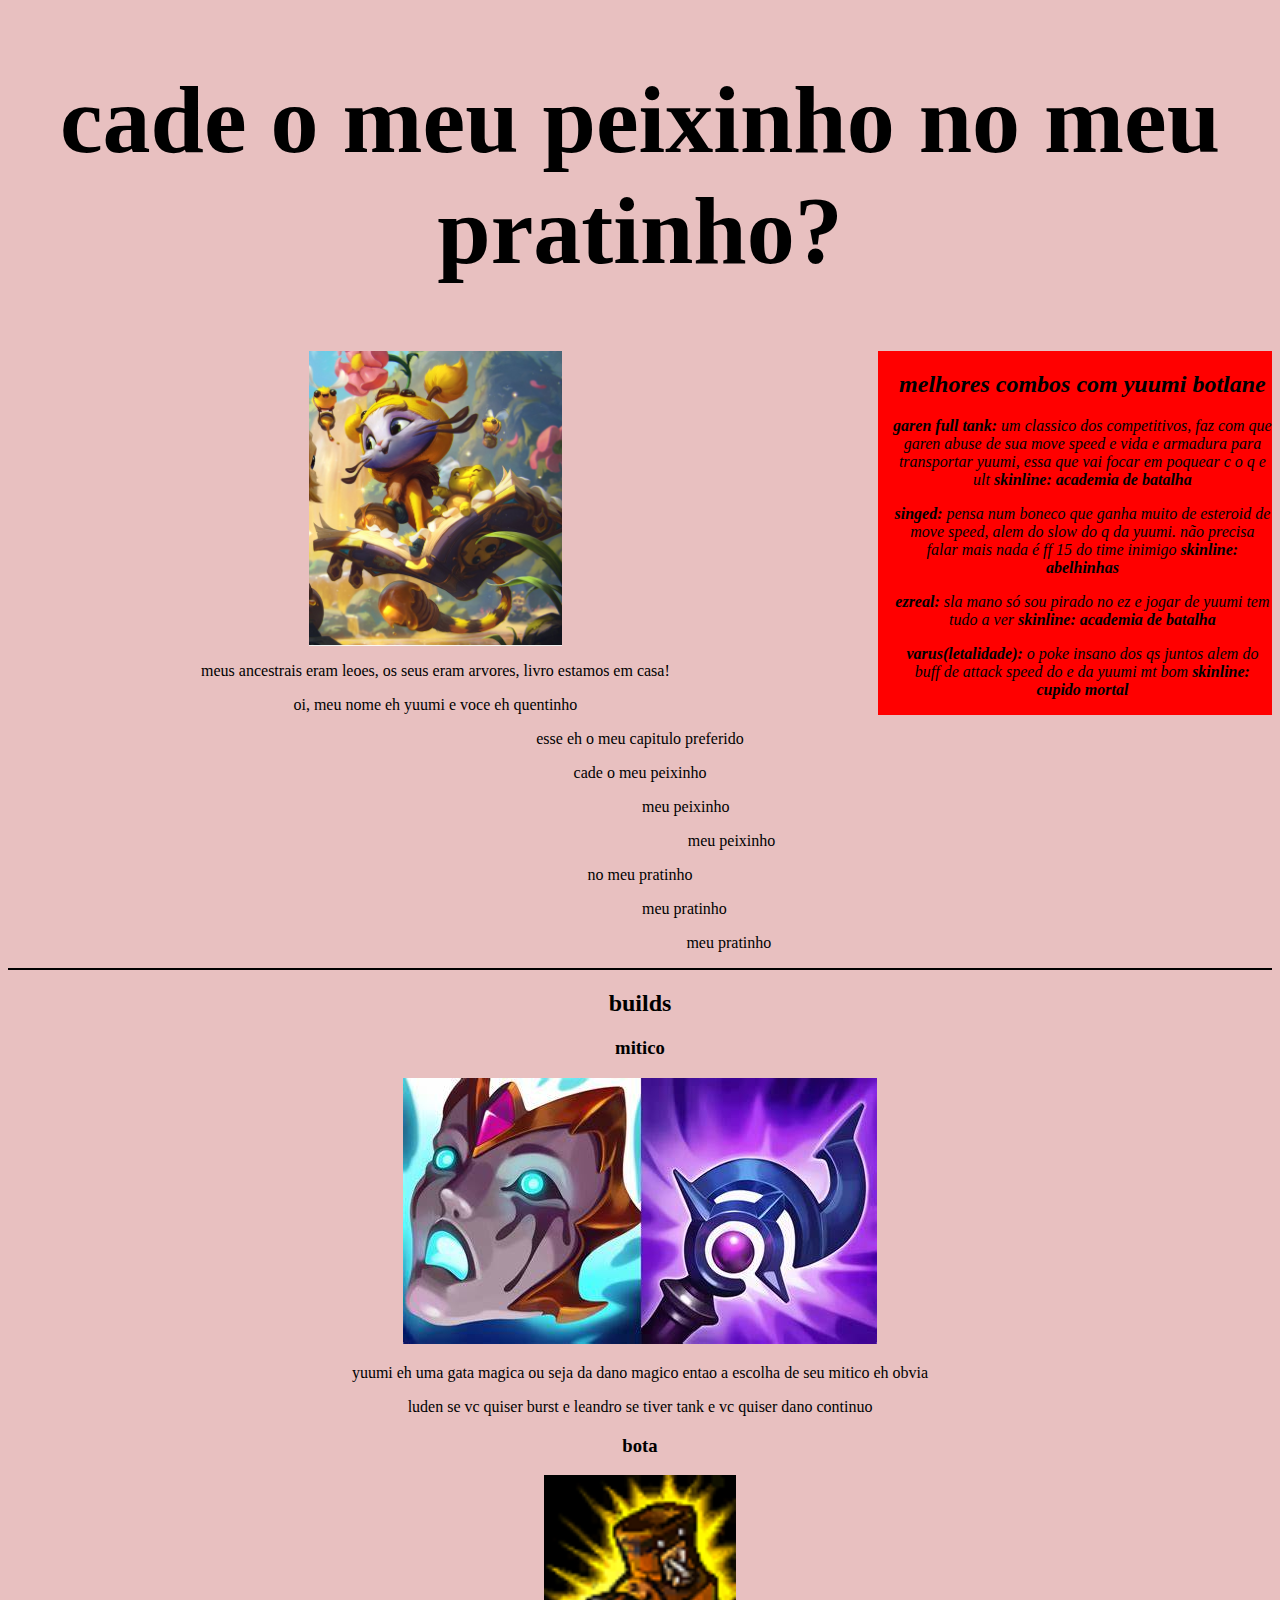
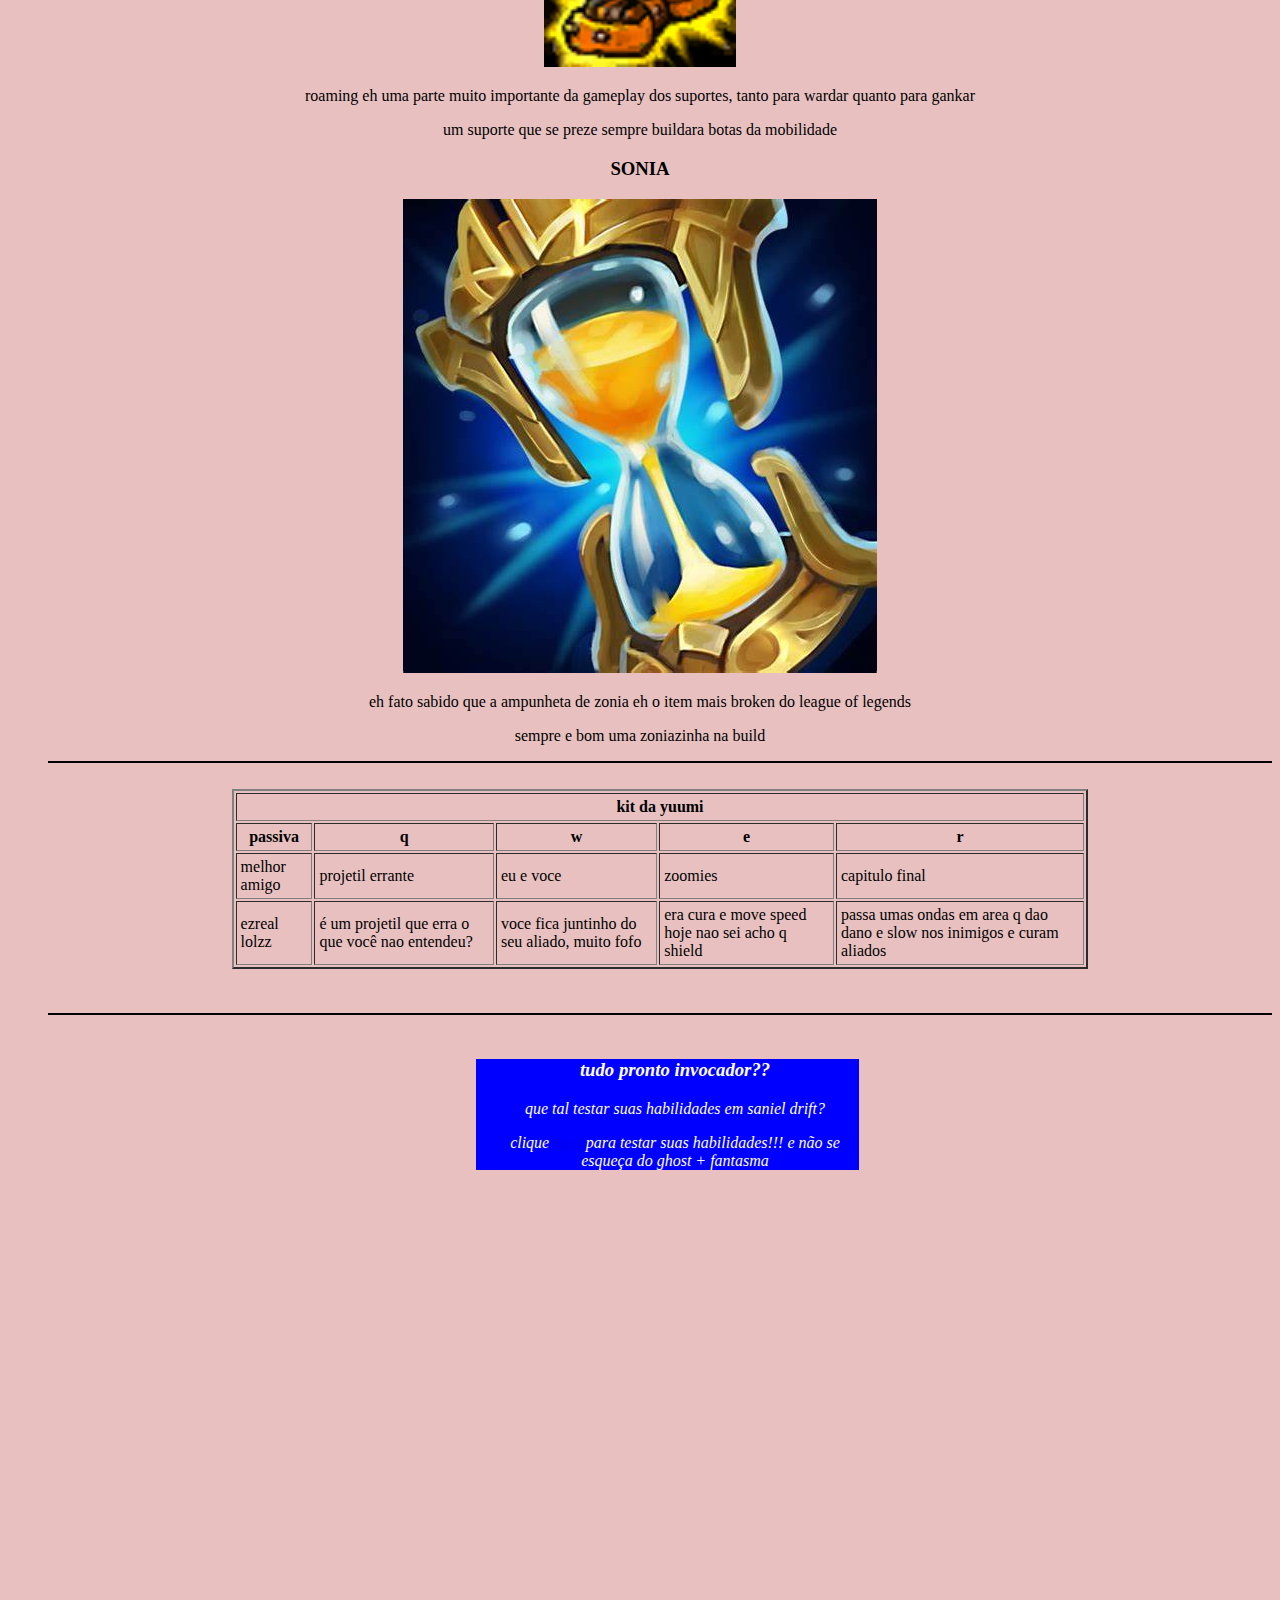
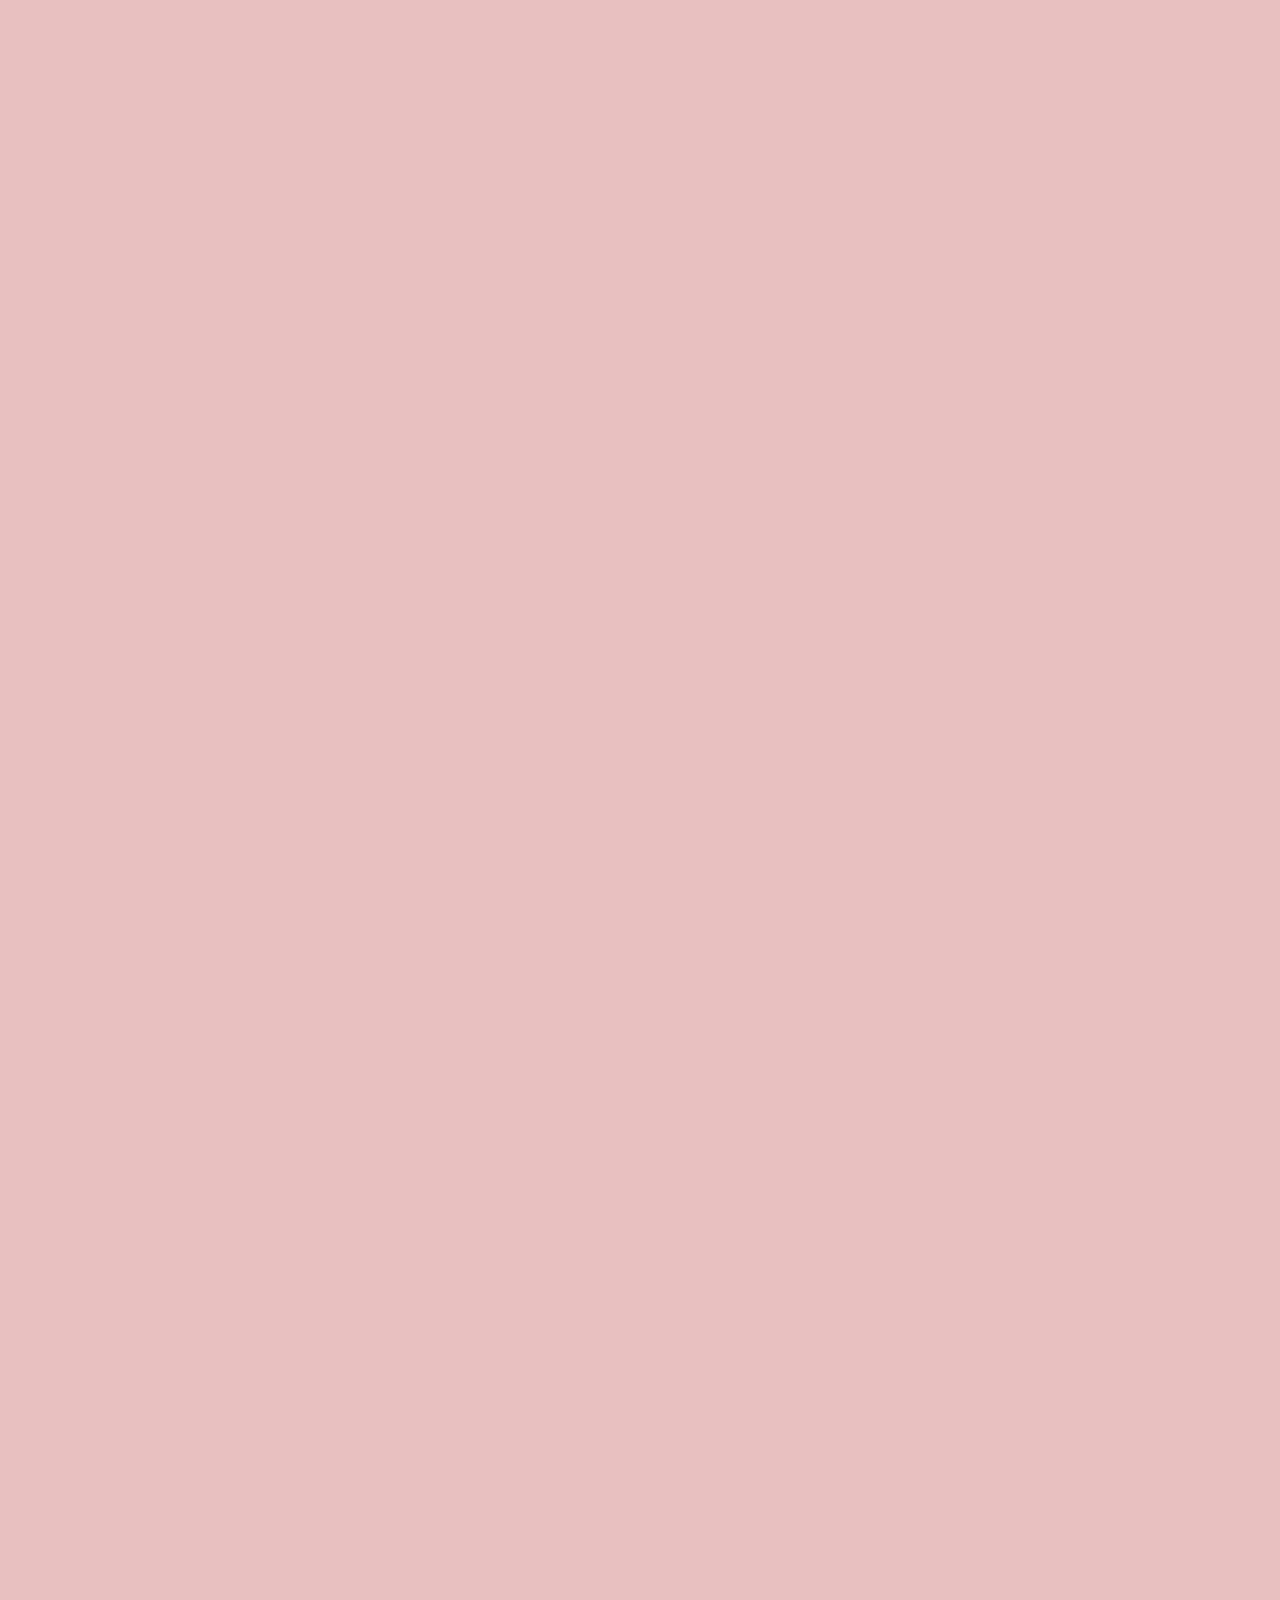
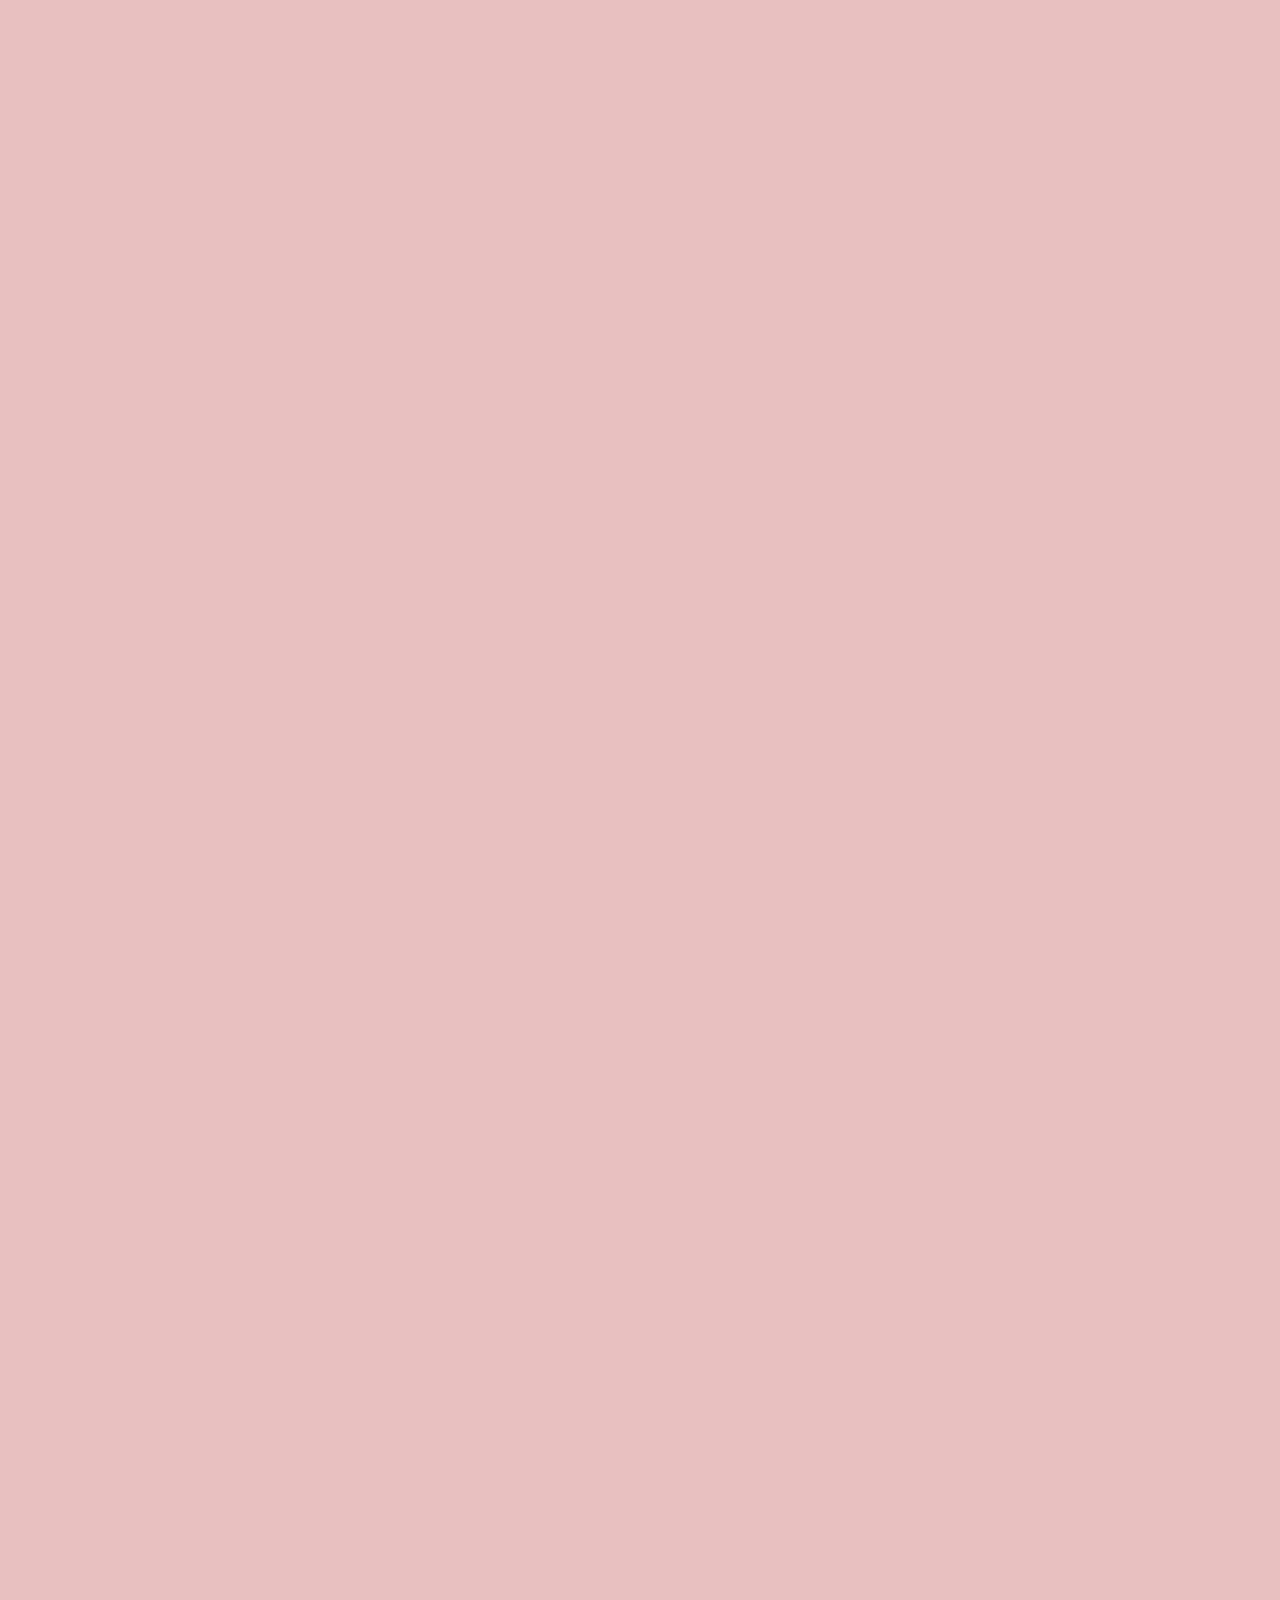
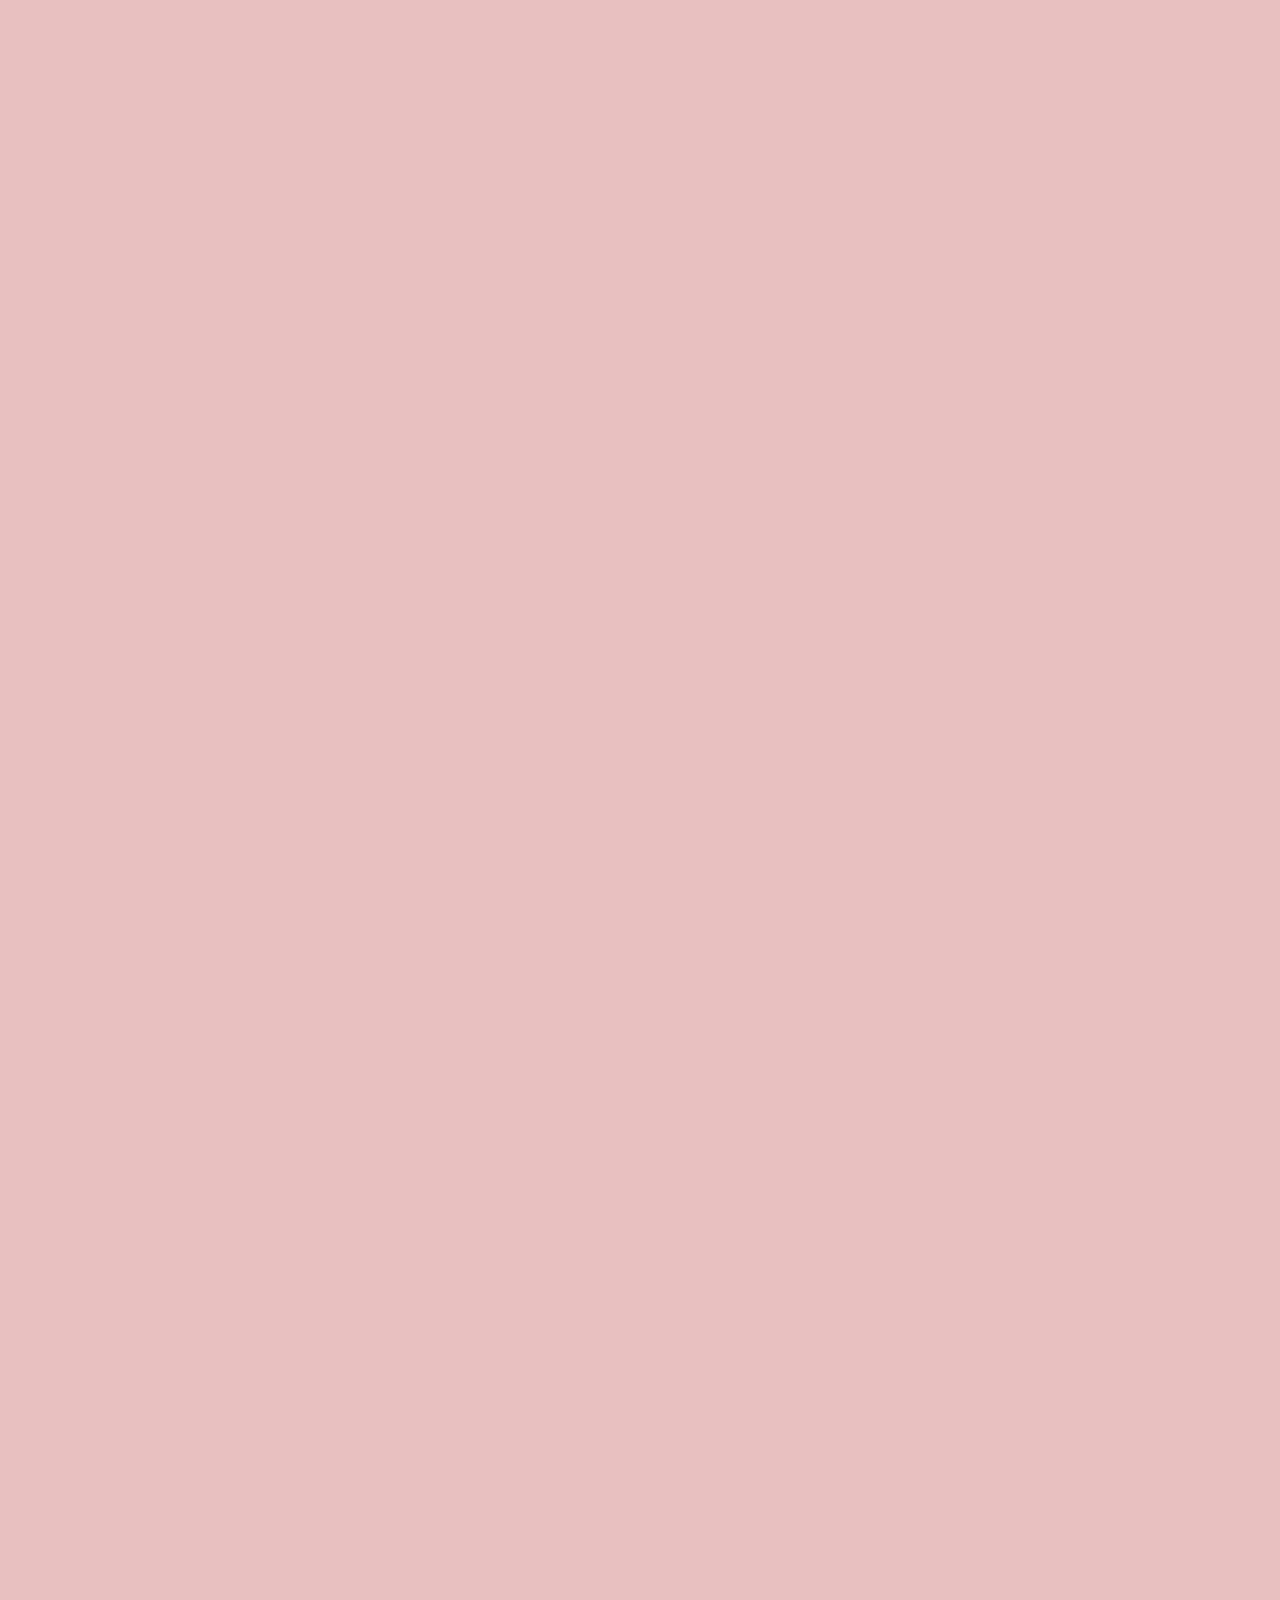
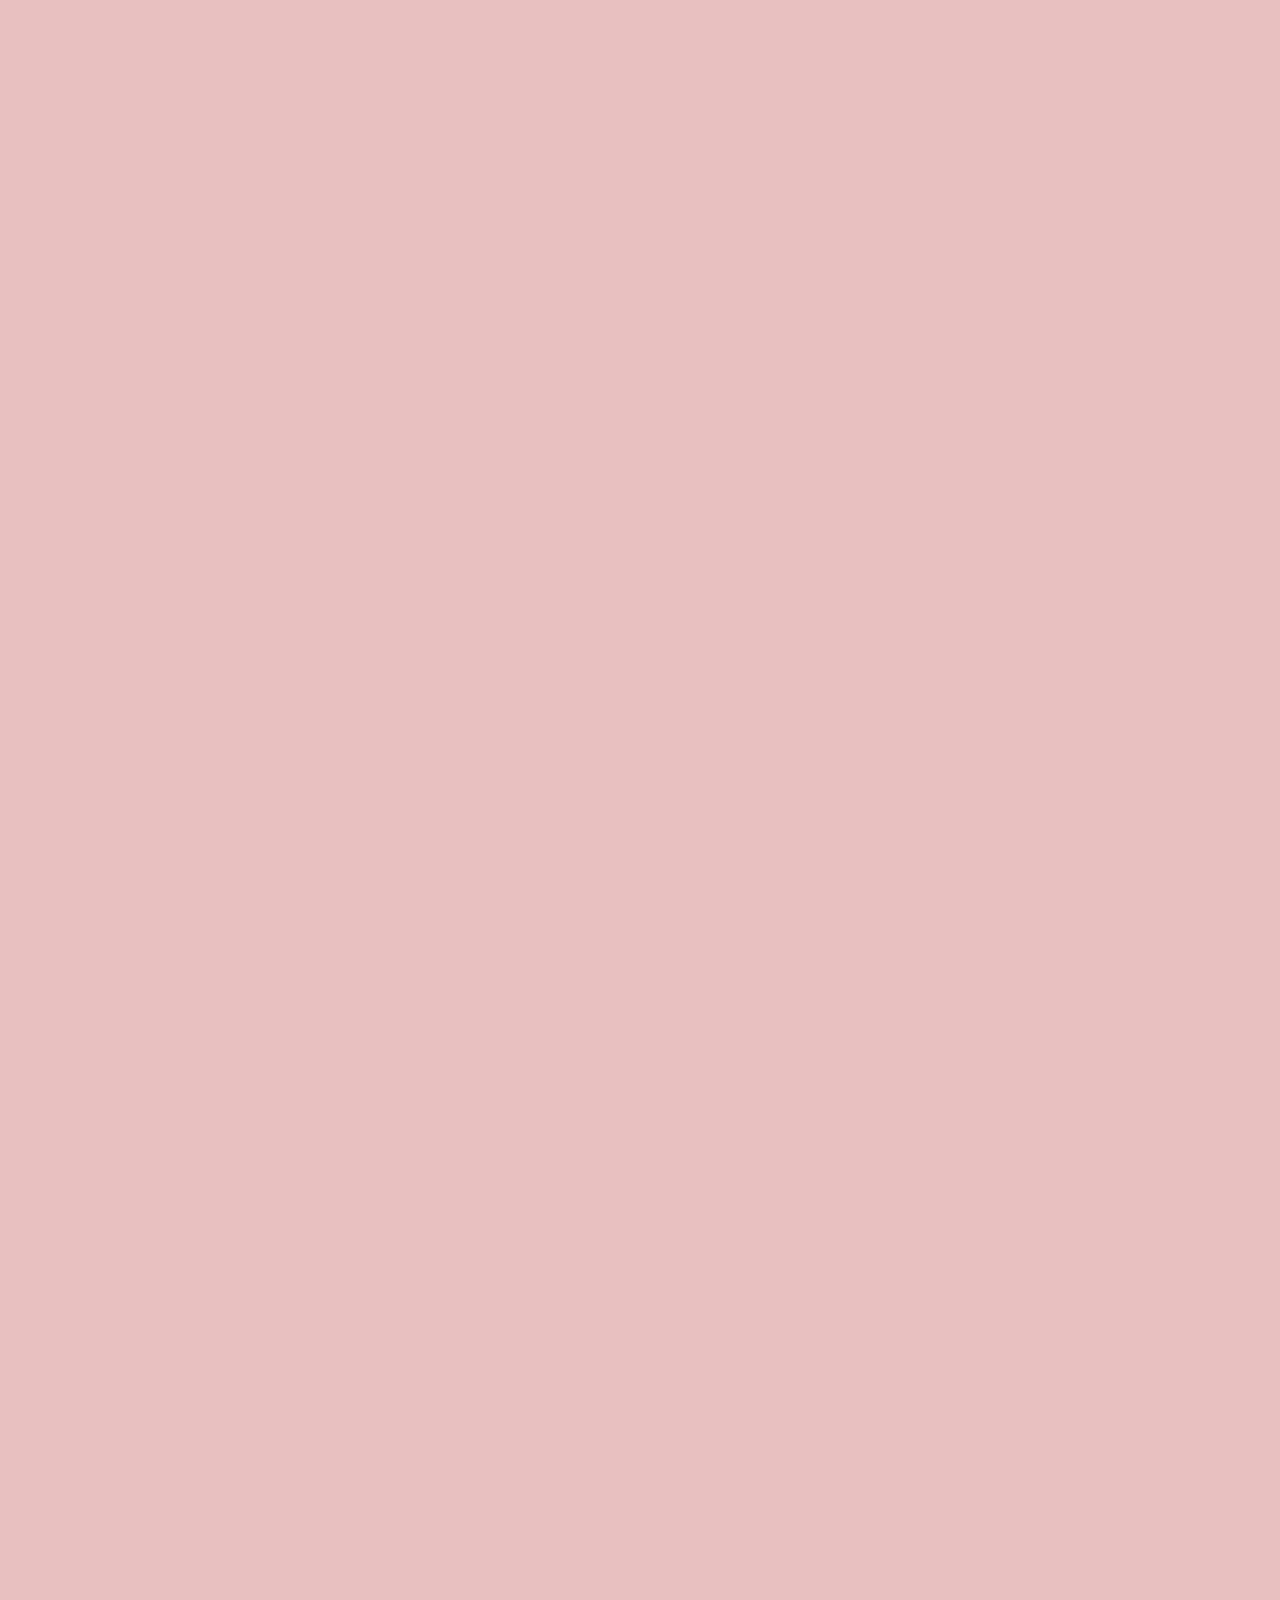
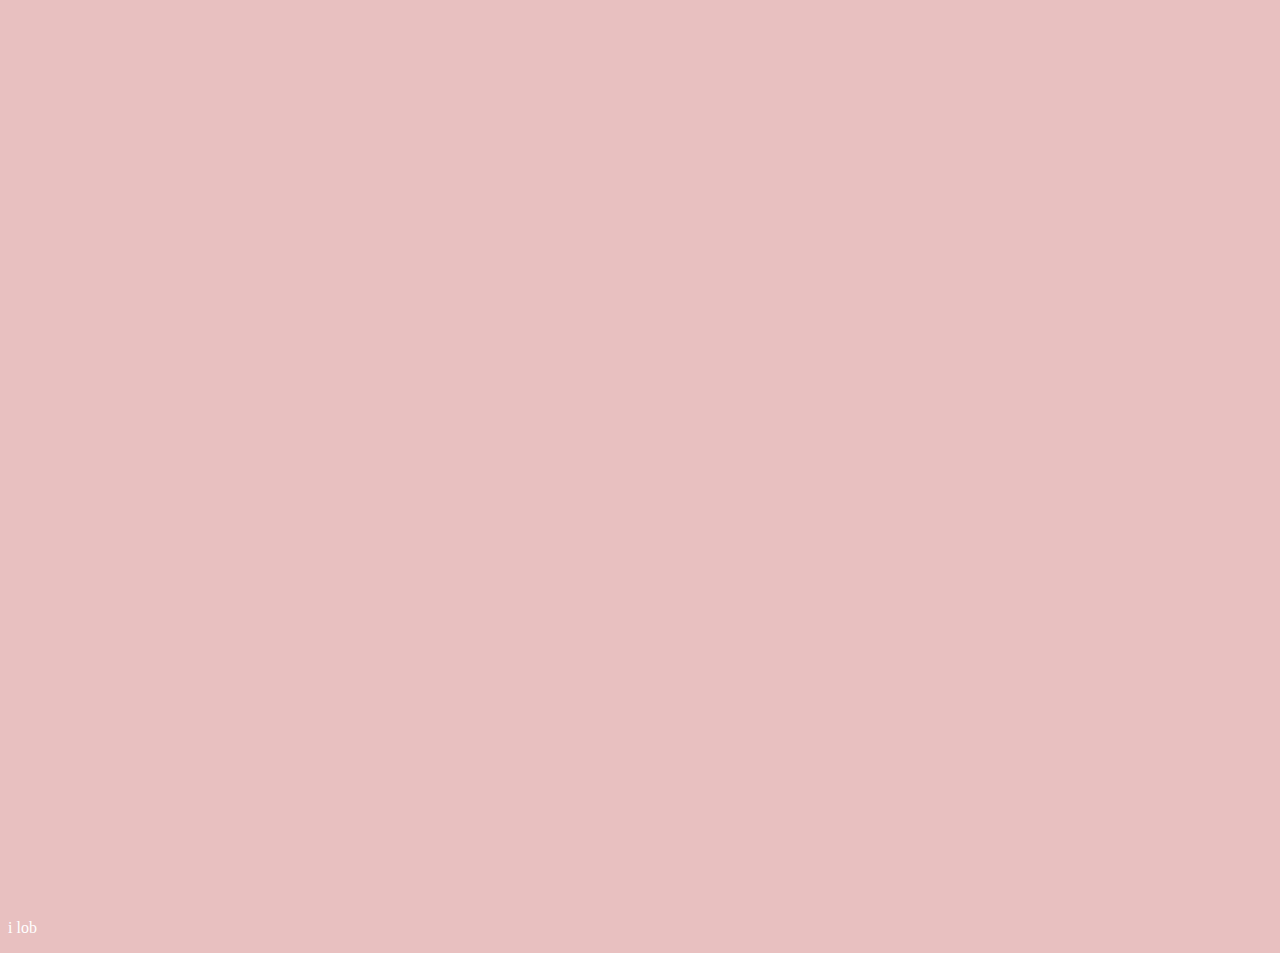
==== commit 3d97226e: "Update index.html" ====
--- a/index.html
+++ b/index.html
@@ -83,7 +83,7 @@
 </section>
 </center>
 </article>
-
+<iframe src="https://docs.google.com/forms/d/e/1FAIpQLSffpReJJN_CrDI7QcvuelMPUTXfYmsD6ikEaOcxXxEOnoQw_g/viewform?embedded=true" width="640" height="2691" frameborder="0" marginheight="0" marginwidth="0">Carregando…</iframe>
 <br>
 <br>
 <br>
@@ -366,4 +366,4 @@
 <br>
 <p>i lob</p>
 </body>
-</html>+</html>
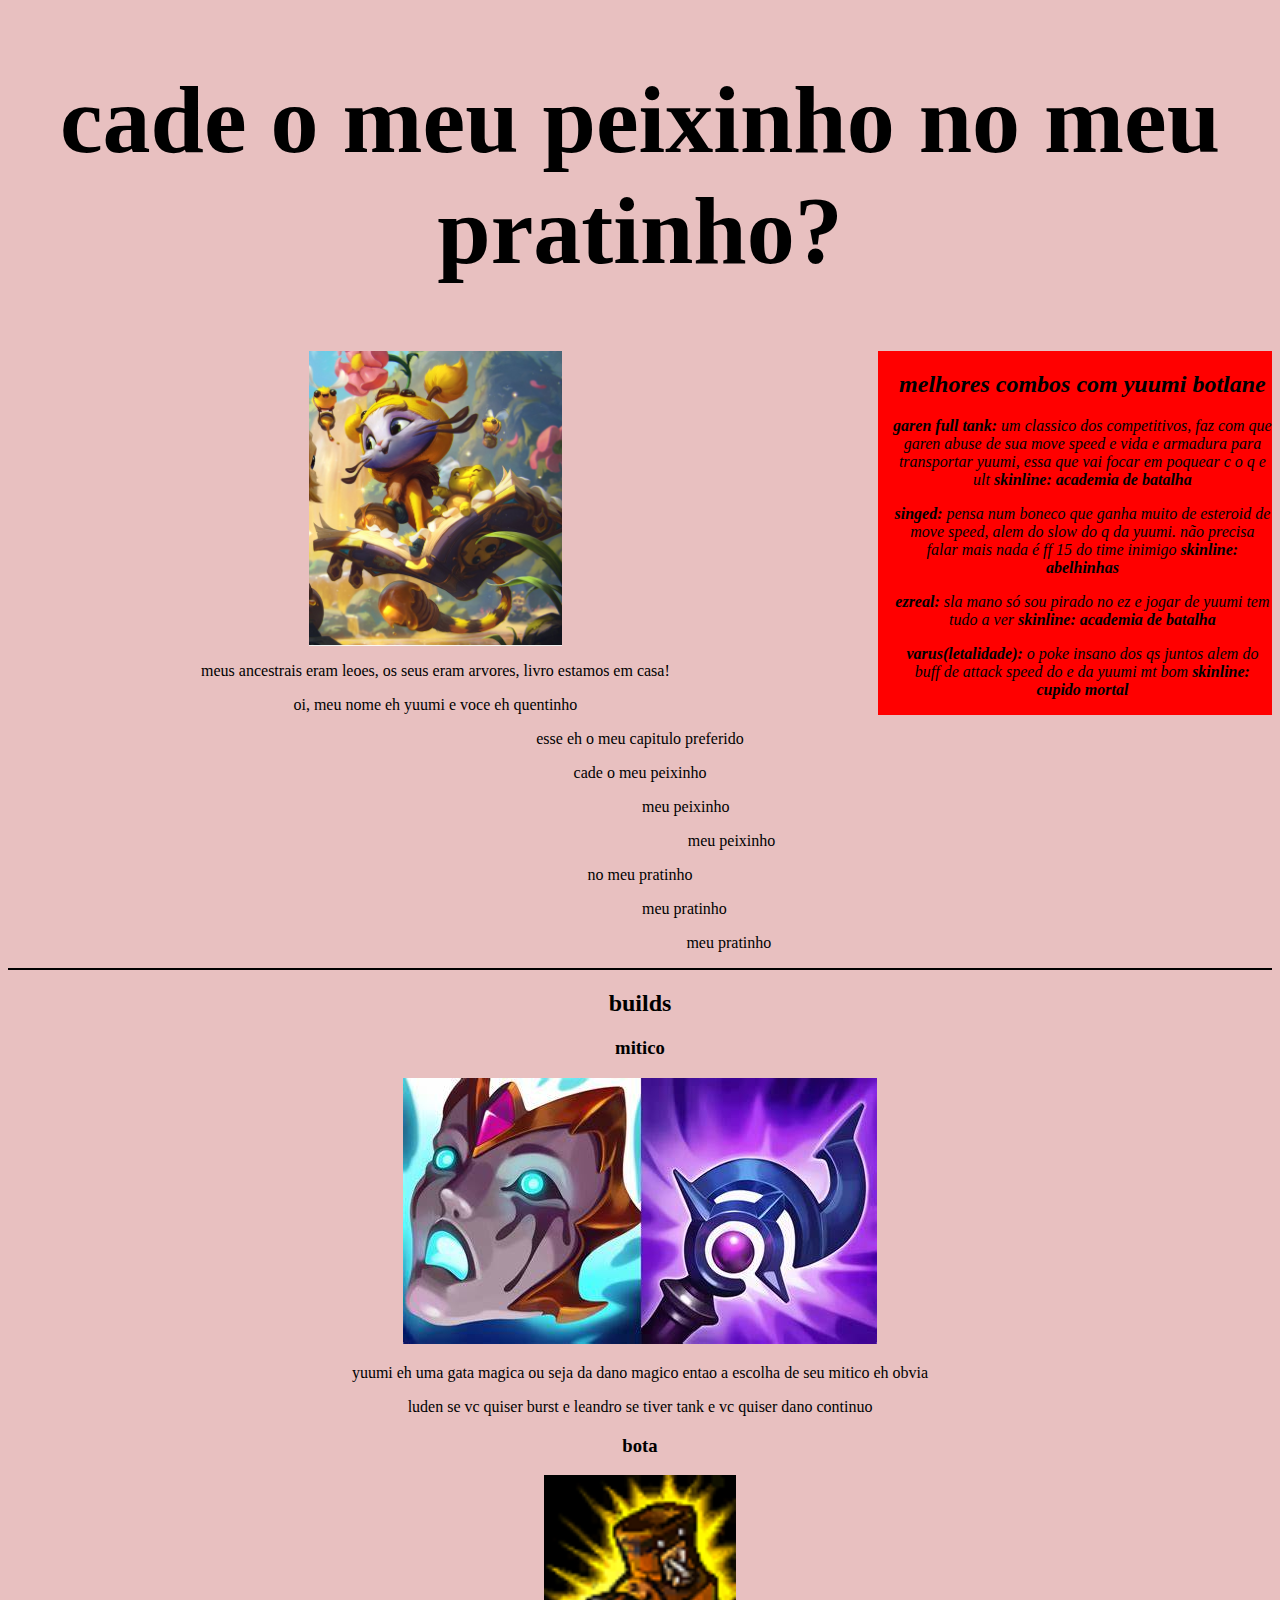
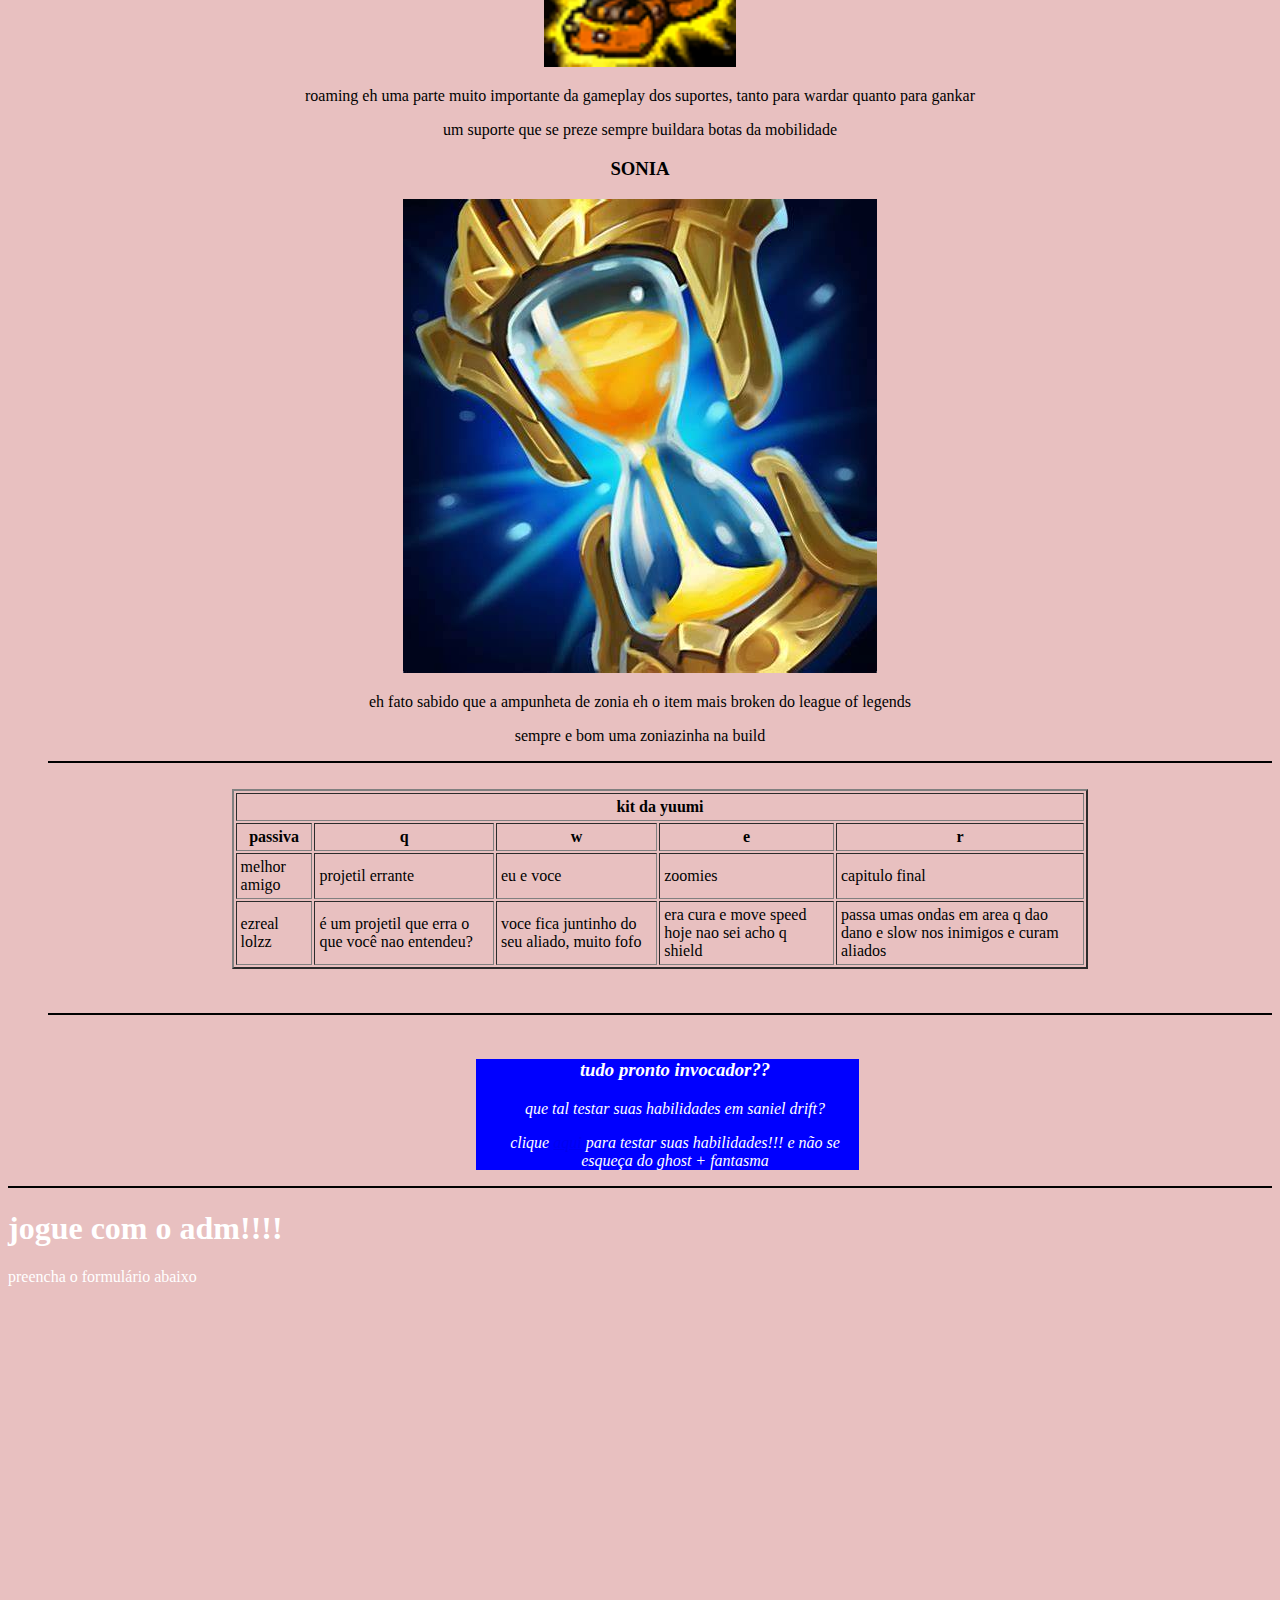
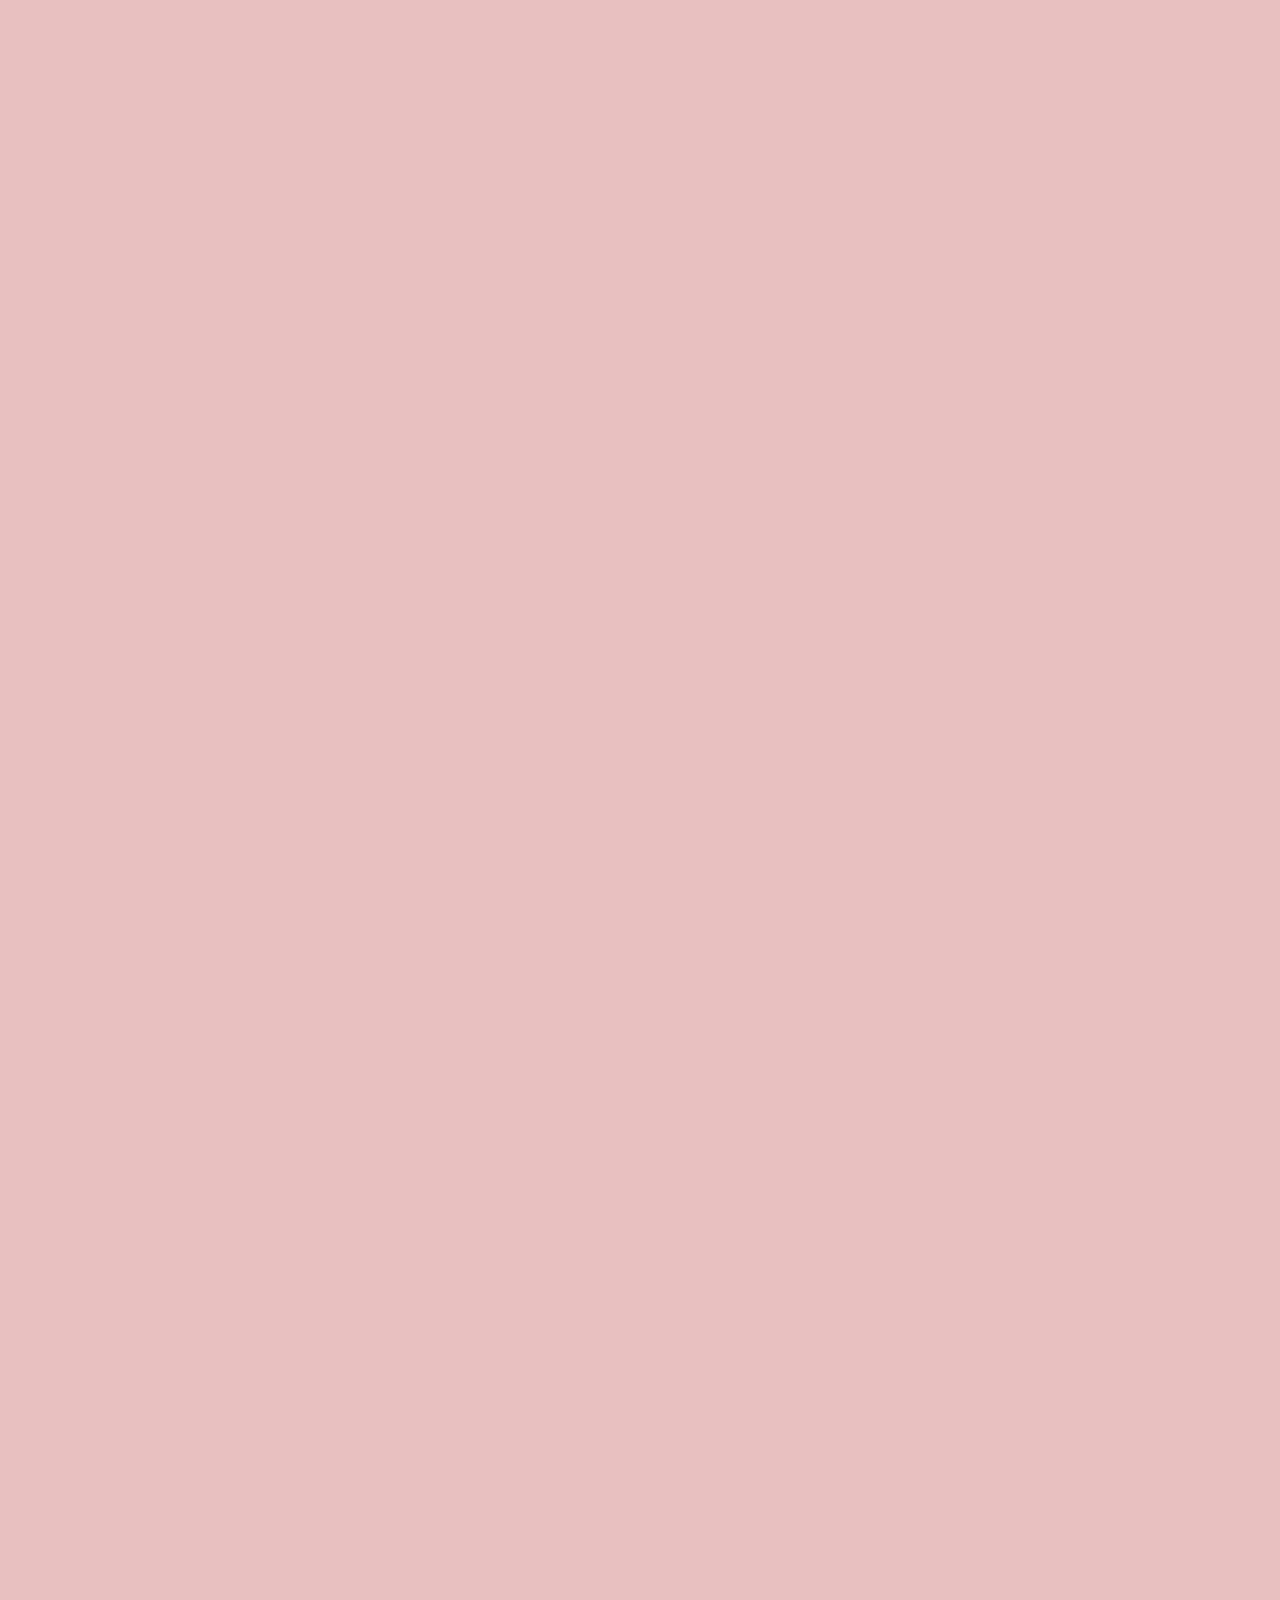
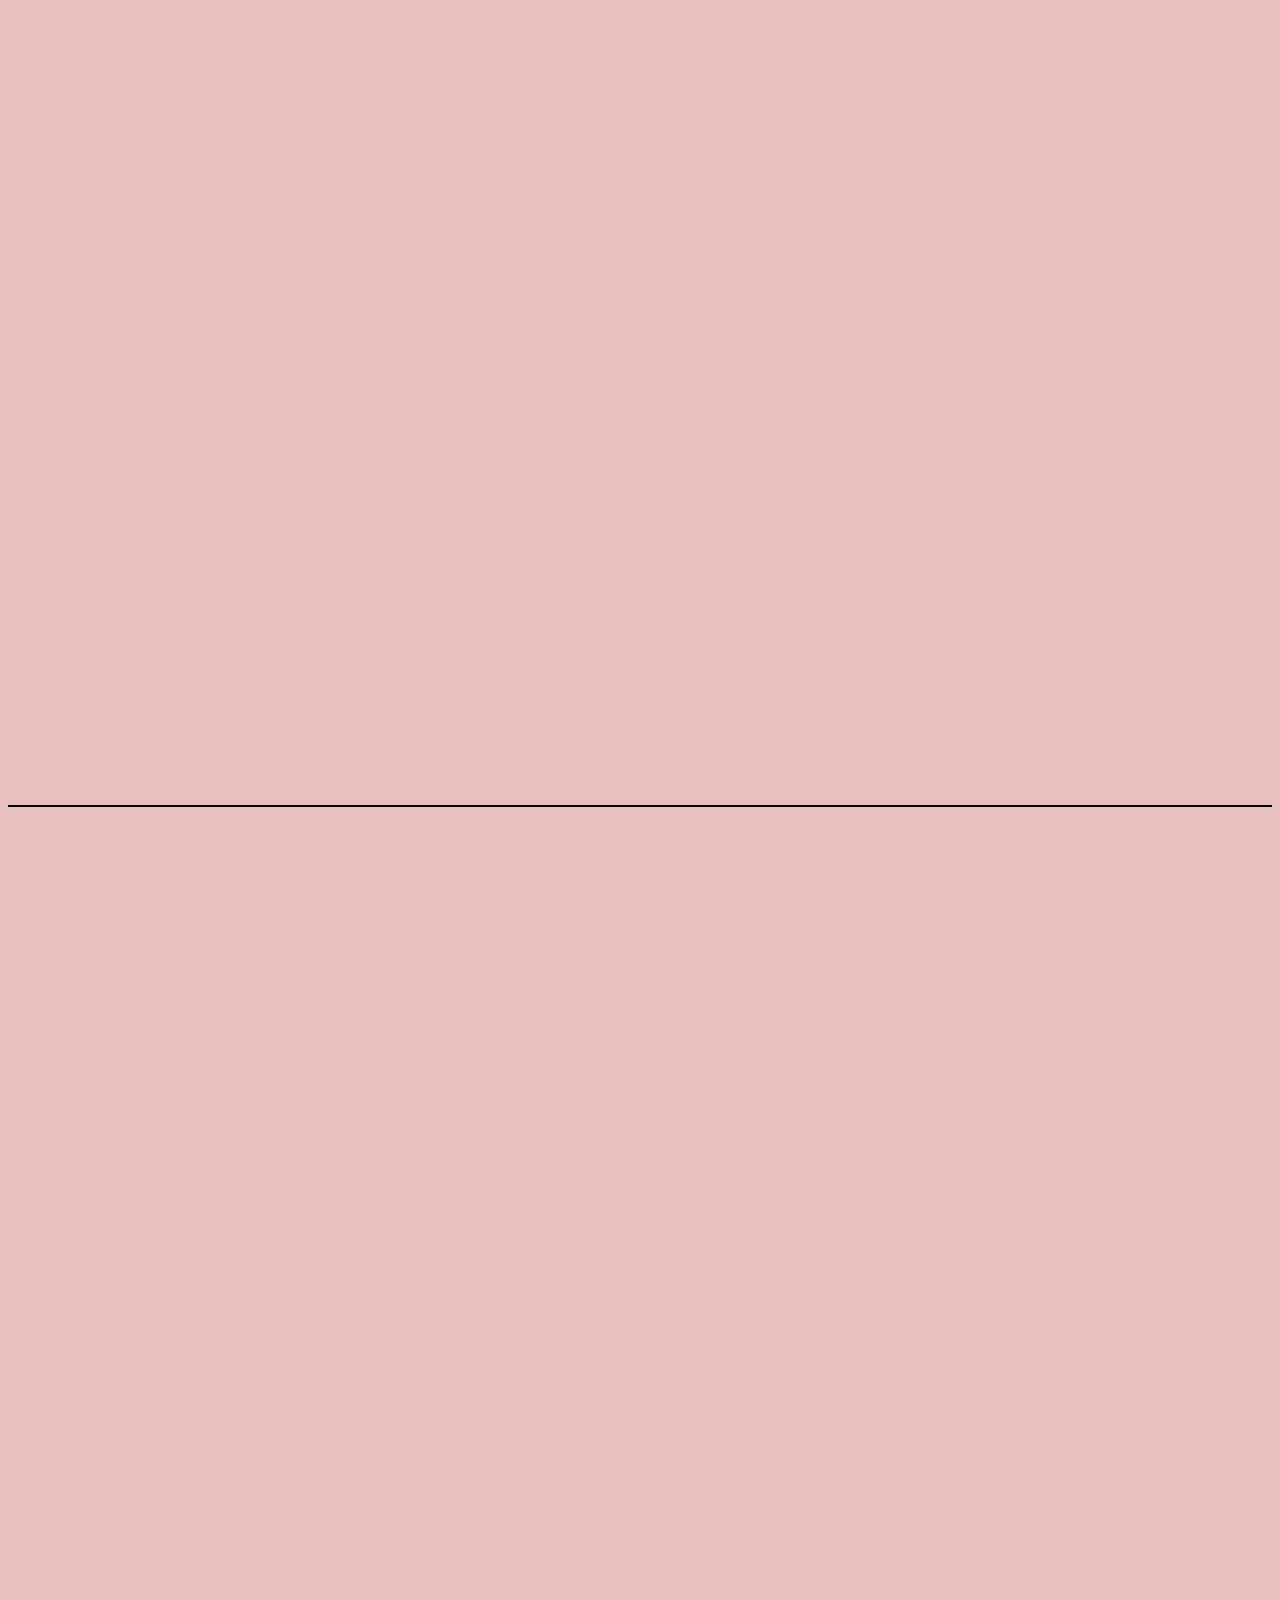
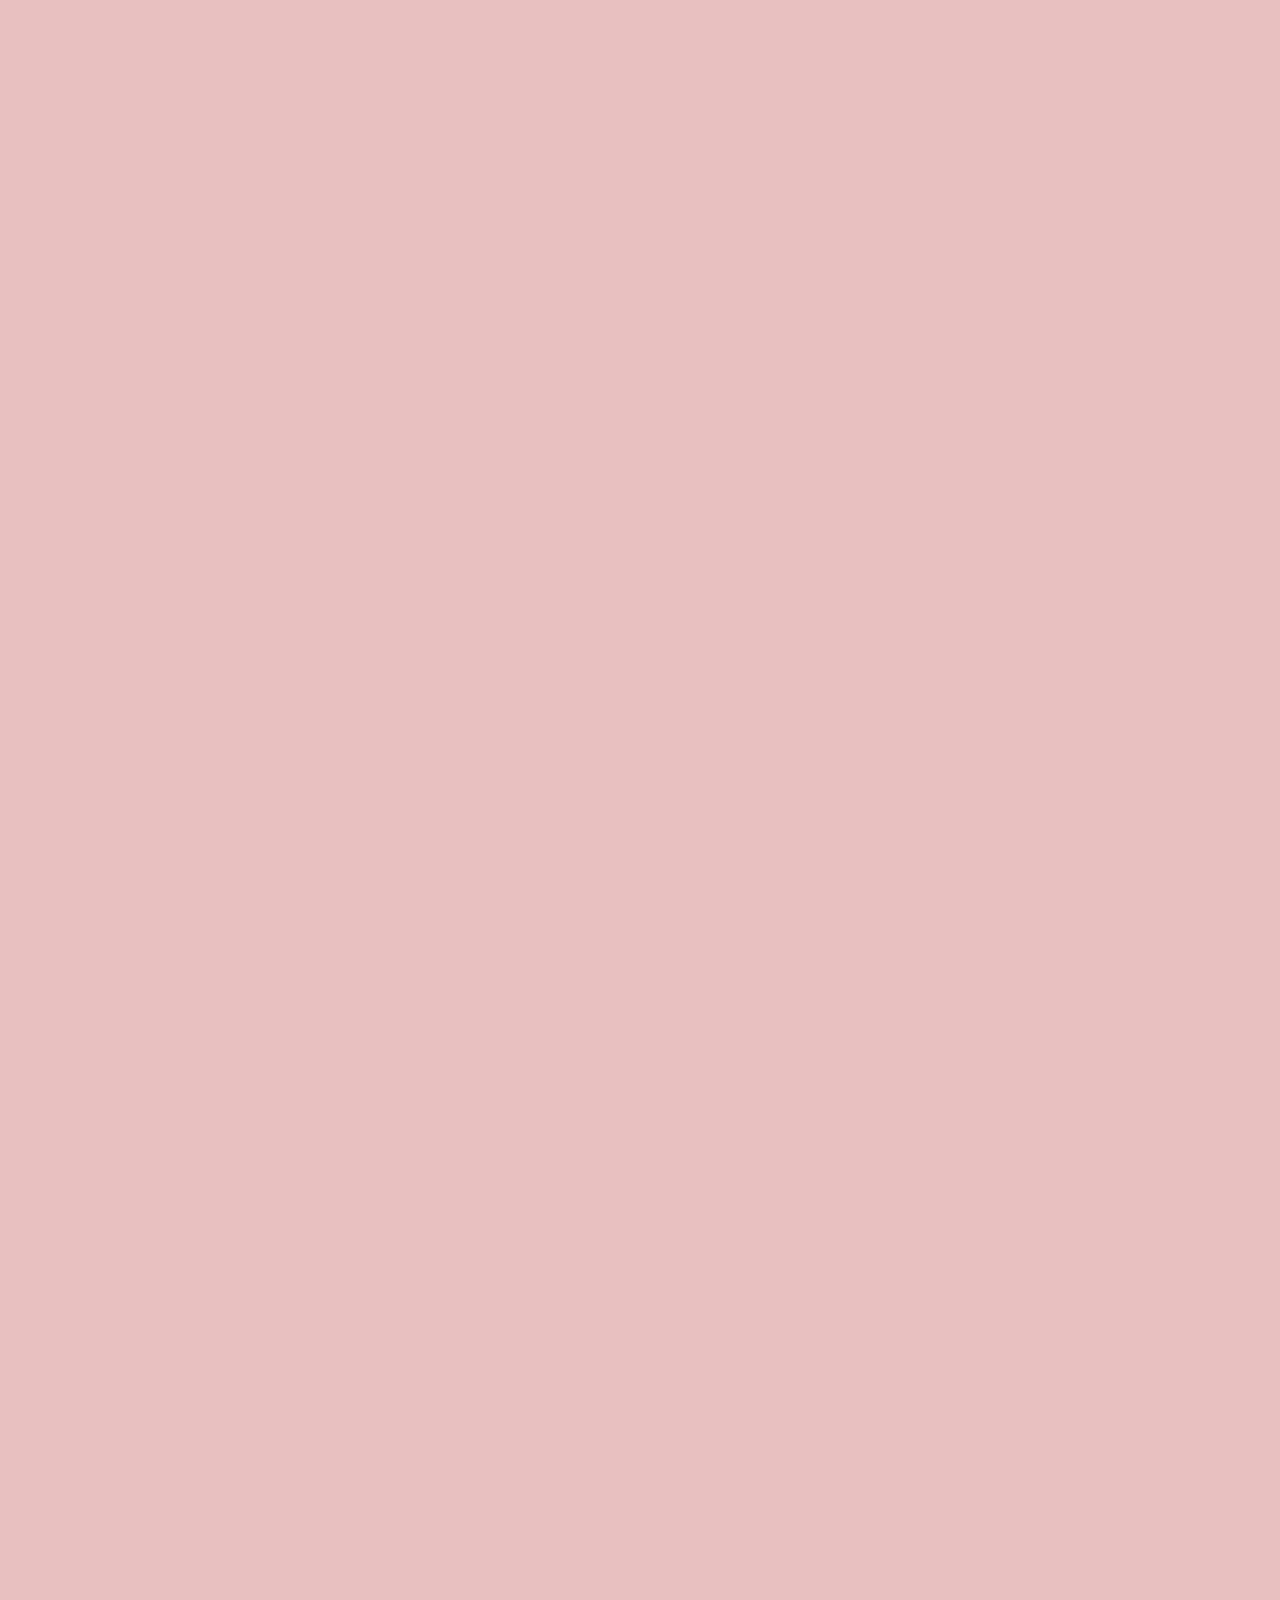
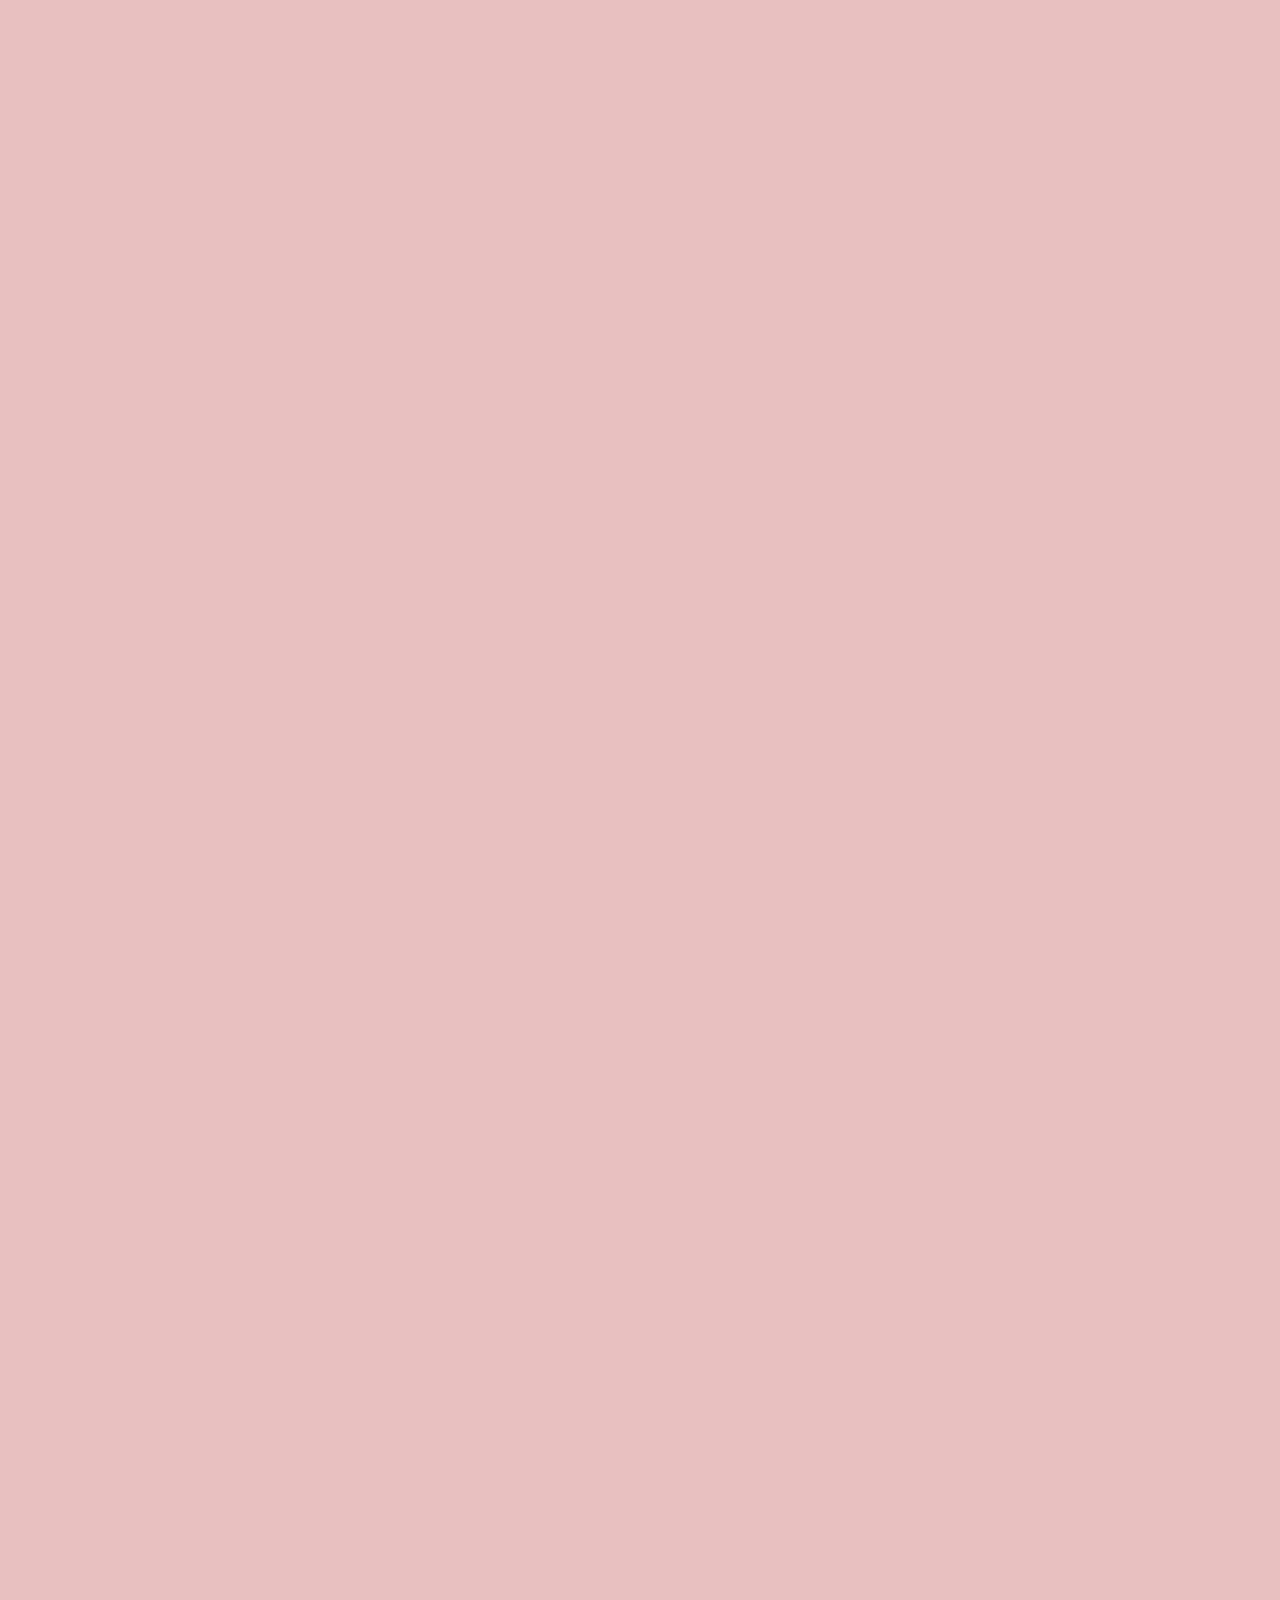
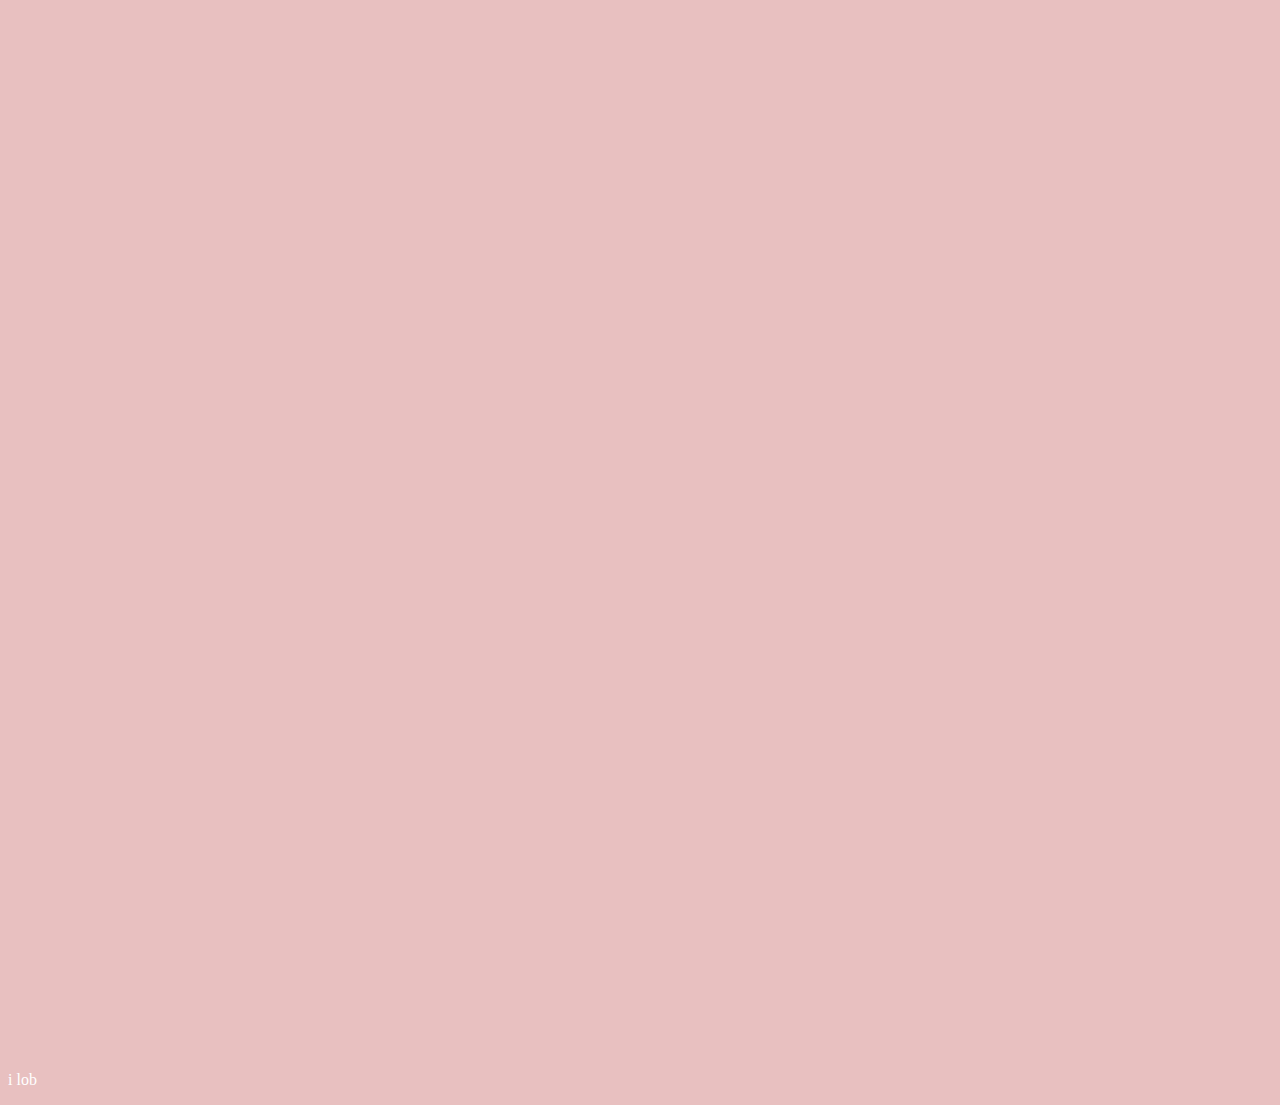
==== commit 1fc9a1b9: "Update index.html" ====
--- a/index.html
+++ b/index.html
@@ -81,289 +81,293 @@
 		<p>que tal testar suas habilidades em saniel drift?<p>
 		<p>clique <a href=teste.html target="_self">aqui</a> para testar suas habilidades!!! e não se esqueça do ghost + fantasma</p>
 </section>
+</article>
+<hr color="black">
+<h1>jogue com o adm!!!!</h1>
+<p>preencha o formulário abaixo</p>
+<iframe src="https://docs.google.com/forms/d/e/1FAIpQLSffpReJJN_CrDI7QcvuelMPUTXfYmsD6ikEaOcxXxEOnoQw_g/viewform?embedded=true" width="1200" height="2691" frameborder="0" marginheight="0" marginwidth="0">Carregando…</iframe>
+<hr color="black">
 </center>
-</article>
-<iframe src="https://docs.google.com/forms/d/e/1FAIpQLSffpReJJN_CrDI7QcvuelMPUTXfYmsD6ikEaOcxXxEOnoQw_g/viewform?embedded=true" width="640" height="2691" frameborder="0" marginheight="0" marginwidth="0">Carregando…</iframe>
-<br>
-<br>
-<br>
-<br>
-<br>
-<br>
-<br>
-<br>
-<br>
-<br>
-<br>
-<br>
-<br>
-<br>
-<br>
-<br>
-<br>
-<br>
-<br>
-<br>
-<br>
-<br>
-<br>
-<br>
-<br>
-<br>
-<br>
-<br>
-<br>
-<br>
-<br>
-<br>
-<br>
-<br>
-<br>
-<br>
-<br>
-<br>
-<br>
-<br>
-<br>
-<br>
-<br>
-<br>
-<br>
-<br>
-<br>
-<br>
-<br>
-<br>
-<br>
-<br>
-<br>
-<br>
-<br>
-<br>
-<br>
-<br>
-<br>
-<br>
-<br>
-<br>
-<br>
-<br>
-<br>
-<br>
-<br>
-<br>
-<br>
-<br>
-<br>
-<br>
-<br>
-<br>
-<br>
-<br>
-<br>
-<br>
-<br>
-<br>
-<br>
-<br>
-<br>
-<br>
-<br>
-<br>
-<br>
-<br>
-<br>
-<br>
-<br>
-<br>
-<br>
-<br>
-<br>
-<br>
-<br>
-<br>
-<br>
-<br>
-<br>
-<br>
-<br>
-<br>
-<br>
-<br>
-<br>
-<br>
-<br>
-<br>
-<br>
-<br>
-<br>
-<br>
-<br>
-<br>
-<br>
-<br>
-<br>
-<br>
-<br>
-<br>
-<br>
-<br>
-<br>
-<br>
-<br>
-<br>
-<br>
-<br>
-<br>
-<br>
-<br>
-<br>
-<br>
-<br>
-<br>
-<br>
-<br>
-<br>
-<br>
-<br>
-<br>
-<br>
-<br>
-<br>
-<br>
-<br>
-<br>
-<br>
-<br>
-<br>
-<br>
-<br>
-<br>
-<br>
-<br>
-<br>
-<br>
-<br>
-<br>
-<br>
-<br>
-<br>
-<br>
-<br>
-<br>
-<br>
-<br>
-<br>
-<br>
-<br>
-<br>
-<br>
-<br>
-<br>
-<br>
-<br>
-<br>
-<br>
-<br>
-<br>
-<br>
-<br>
-<br>
-<br>
-<br>
-<br>
-<br>
-<br>
-<br>
-<br>
-<br>
-<br>
-<br>
-<br>
-<br>
-<br>
-<br>
-<br>
-<br>
-<br>
-<br>
-<br>
-<br>
-<br>
-<br>
-<br>
-<br>
-<br>
-<br>
-<br>
-<br>
-<br>
-<br>
-<br>
-<br>
-<br>
-<br>
-<br>
-<br>
-<br>
-<br>
-<br>
-<br>
-<br>
-<br>
-<br>
-<br>
-<br>
-<br>
-<br>
-<br>
-<br>
-<br>
-<br>
-<br>
-<br>
-<br>
-<br>
-<br>
-<br>
-<br>
-<br>
-<br>
-<br>
-<br>
-<br>
-<br>
-<br>
-<br>
-<br>
-<br>
-<br>
-<br>
-<br>
-<br>
-<br>
-<br>
-<br>
-<br>
-<br>
-<br>
-<br>
-<br>
-<br>
-<br>
-<br>
-<br>
-<br>
-<br>
-<br>
-<br>
-<br>
-<br>
-<br>
-<br>
-<br>
-<br>
-<br>
-<p>i lob</p>
+<br>
+<br>
+<br>
+<br>
+<br>
+<br>
+<br>
+<br>
+<br>
+<br>
+<br>
+<br>
+<br>
+<br>
+<br>
+<br>
+<br>
+<br>
+<br>
+<br>
+<br>
+<br>
+<br>
+<br>
+<br>
+<br>
+<br>
+<br>
+<br>
+<br>
+<br>
+<br>
+<br>
+<br>
+<br>
+<br>
+<br>
+<br>
+<br>
+<br>
+<br>
+<br>
+<br>
+<br>
+<br>
+<br>
+<br>
+<br>
+<br>
+<br>
+<br>
+<br>
+<br>
+<br>
+<br>
+<br>
+<br>
+<br>
+<br>
+<br>
+<br>
+<br>
+<br>
+<br>
+<br>
+<br>
+<br>
+<br>
+<br>
+<br>
+<br>
+<br>
+<br>
+<br>
+<br>
+<br>
+<br>
+<br>
+<br>
+<br>
+<br>
+<br>
+<br>
+<br>
+<br>
+<br>
+<br>
+<br>
+<br>
+<br>
+<br>
+<br>
+<br>
+<br>
+<br>
+<br>
+<br>
+<br>
+<br>
+<br>
+<br>
+<br>
+<br>
+<br>
+<br>
+<br>
+<br>
+<br>
+<br>
+<br>
+<br>
+<br>
+<br>
+<br>
+<br>
+<br>
+<br>
+<br>
+<br>
+<br>
+<br>
+<br>
+<br>
+<br>
+<br>
+<br>
+<br>
+<br>
+<br>
+<br>
+<br>
+<br>
+<br>
+<br>
+<br>
+<br>
+<br>
+<br>
+<br>
+<br>
+<br>
+<br>
+<br>
+<br>
+<br>
+<br>
+<br>
+<br>
+<br>
+<br>
+<br>
+<br>
+<br>
+<br>
+<br>
+<br>
+<br>
+<br>
+<br>
+<br>
+<br>
+<br>
+<br>
+<br>
+<br>
+<br>
+<br>
+<br>
+<br>
+<br>
+<br>
+<br>
+<br>
+<br>
+<br>
+<br>
+<br>
+<br>
+<br>
+<br>
+<br>
+<br>
+<br>
+<br>
+<br>
+<br>
+<br>
+<br>
+<br>
+<br>
+<br>
+<br>
+<br>
+<br>
+<br>
+<br>
+<br>
+<br>
+<br>
+<br>
+<br>
+<br>
+<br>
+<br>
+<br>
+<br>
+<br>
+<br>
+<br>
+<br>
+<br>
+<br>
+<br>
+<br>
+<br>
+<br>
+<br>
+<br>
+<br>
+<br>
+<br>
+<br>
+<br>
+<br>
+<br>
+<br>
+<br>
+<br>
+<br>
+<br>
+<br>
+<br>
+<br>
+<br>
+<br>
+<br>
+<br>
+<br>
+<br>
+<br>
+<br>
+<br>
+<br>
+<br>
+<br>
+<br>
+<br>
+<br>
+<br>
+<br>
+<br>
+<br>
+<br>
+<br>
+<br>
+<br>
+<br>
+<br>
+<br>
+<br>
+<br>
+<br>
+<br>
+<br>
+<br>
+<br>
+<br>
+<br>
+<br>
+<br>
+<br>
+<br>
+<br>
+<br>
+<br>
+<br>
+<br>
+<br>
+<br>
+<br>
+<p>i lob <font color=#E8C0C0>marcomarcial mestre na soloq</font></p>
 </body>
 </html>
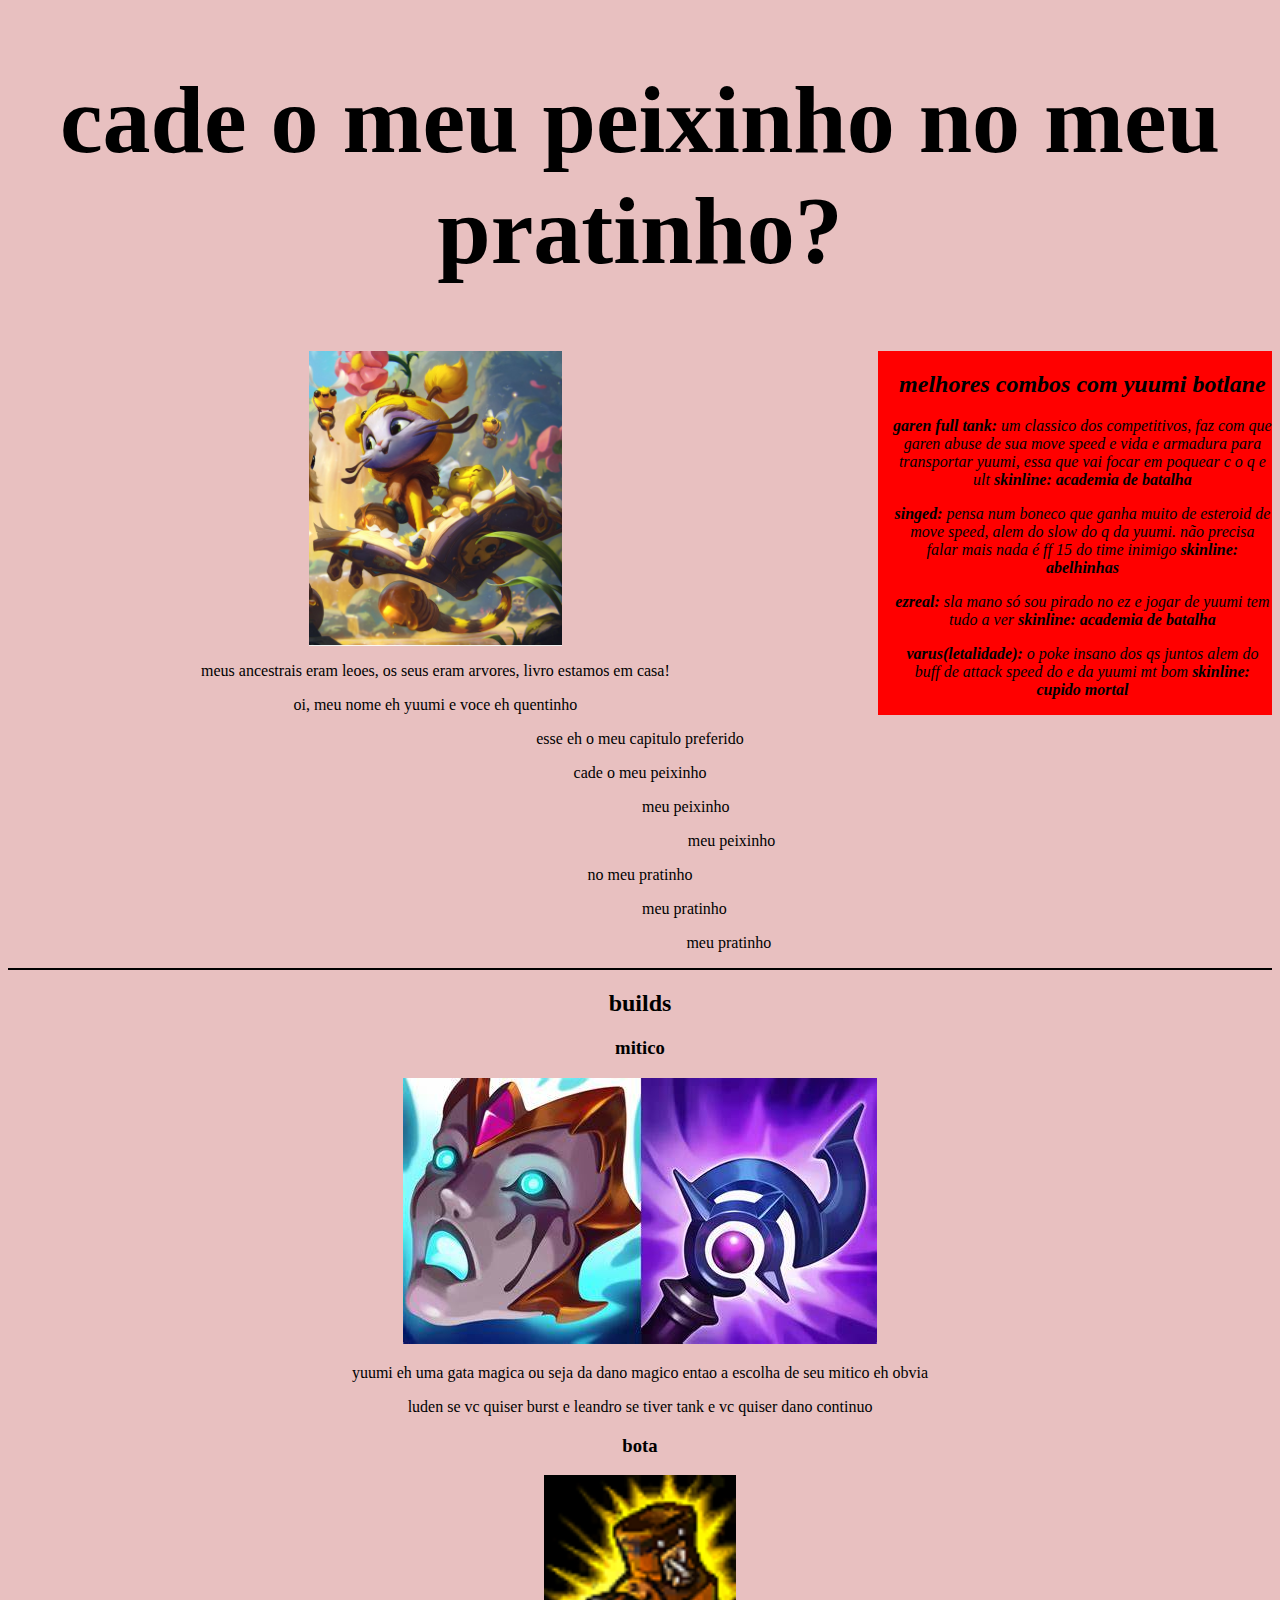
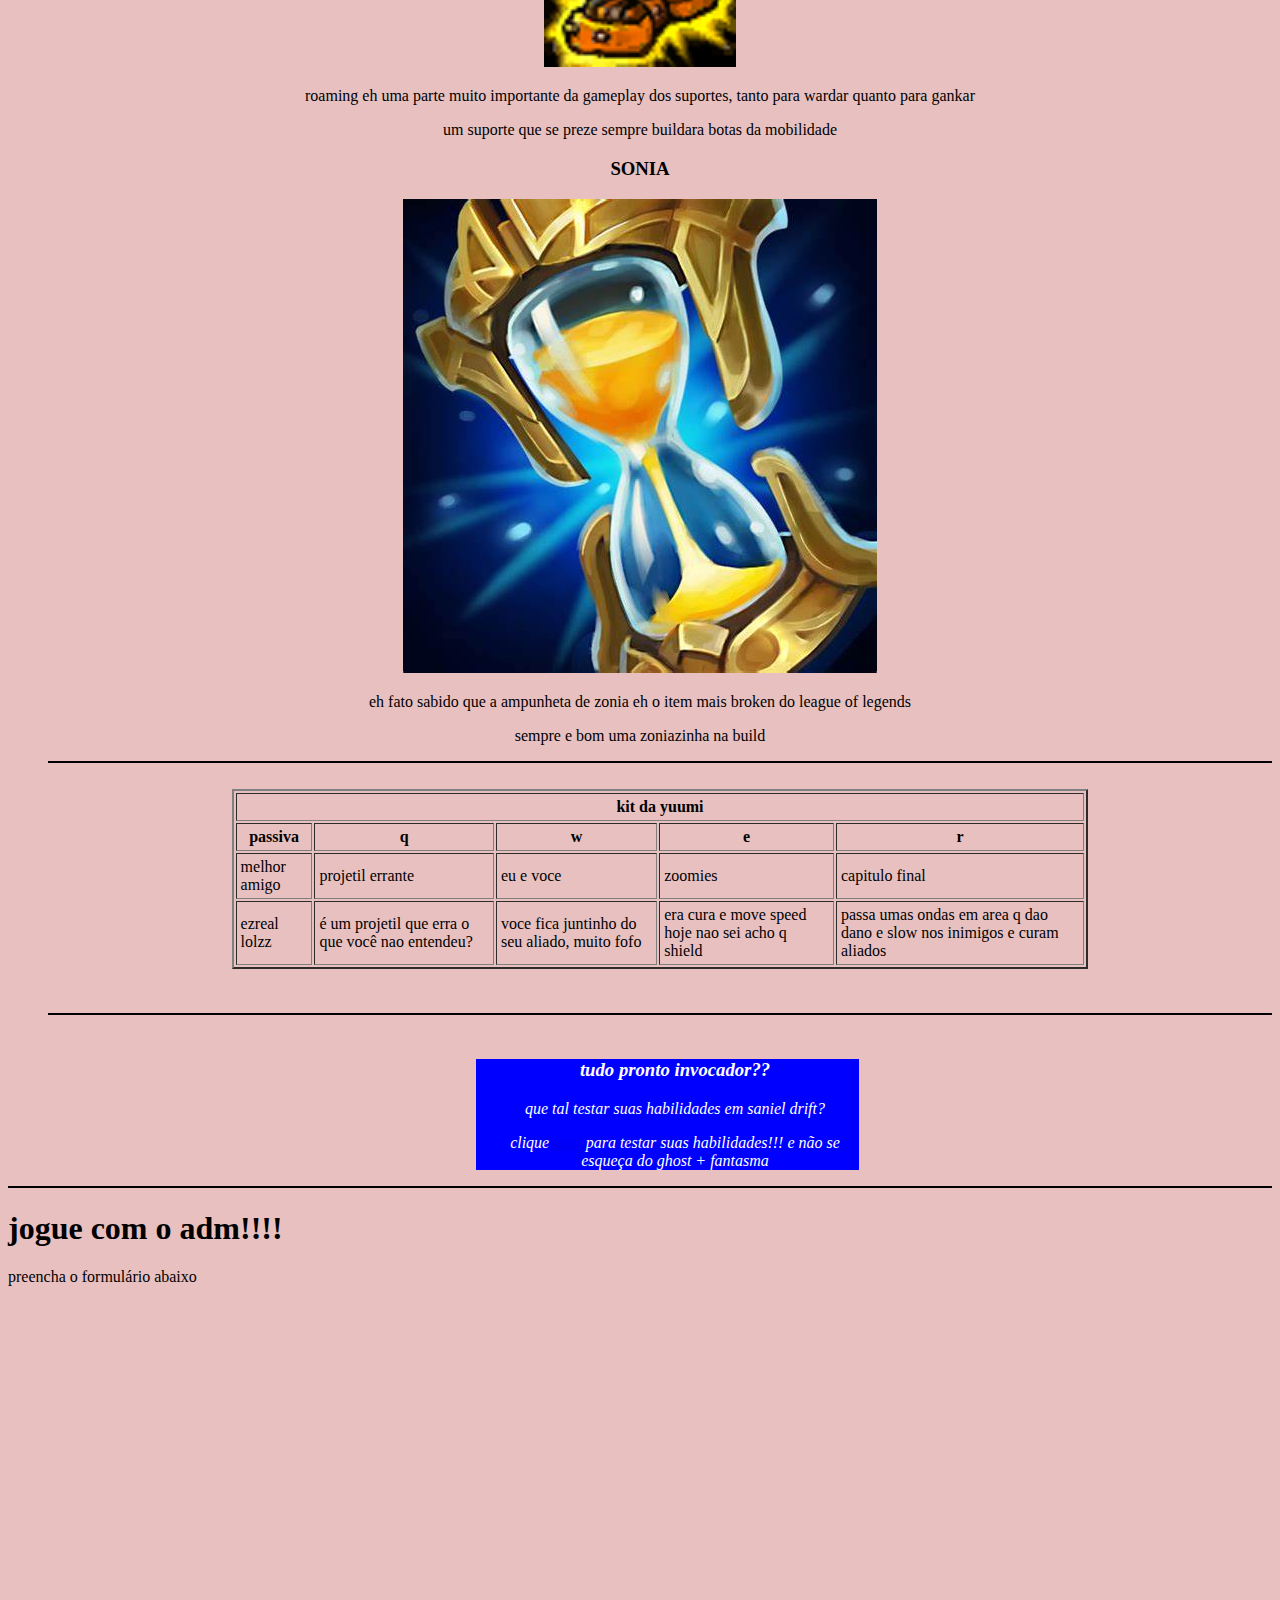
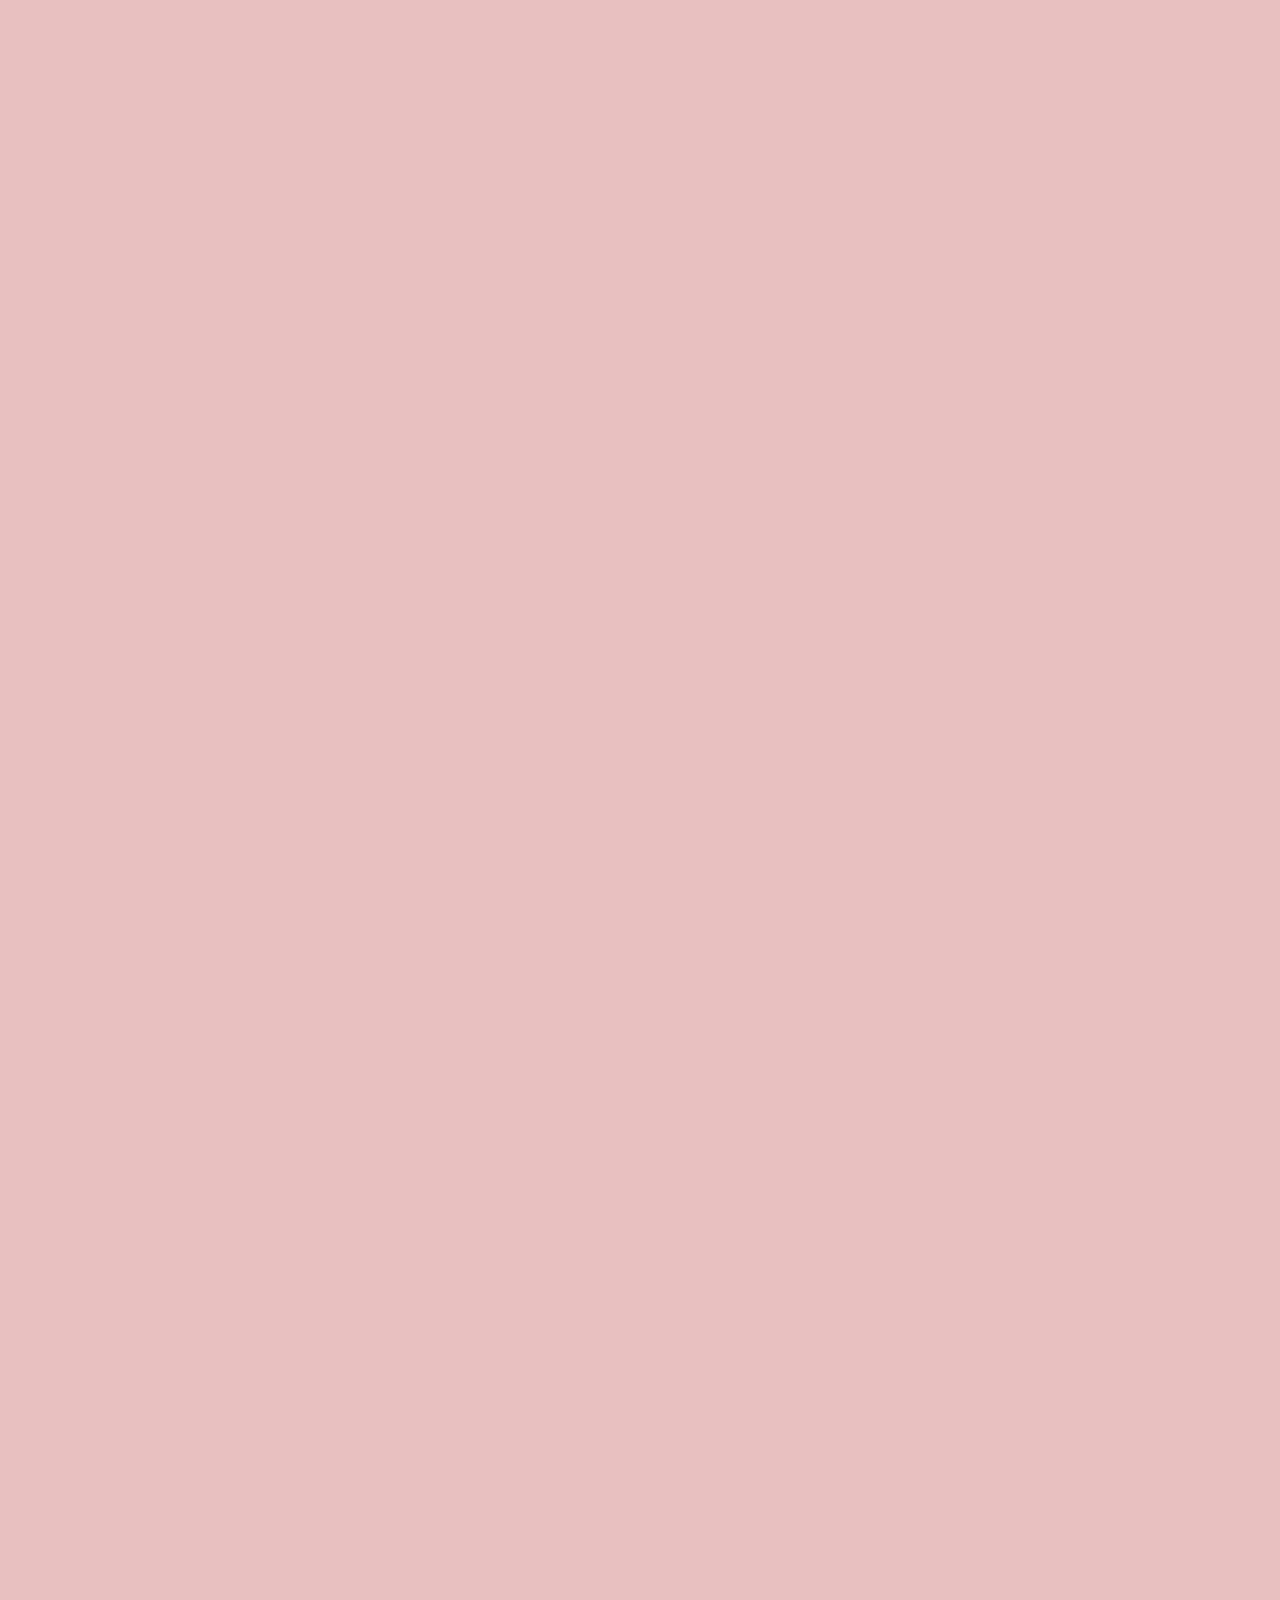
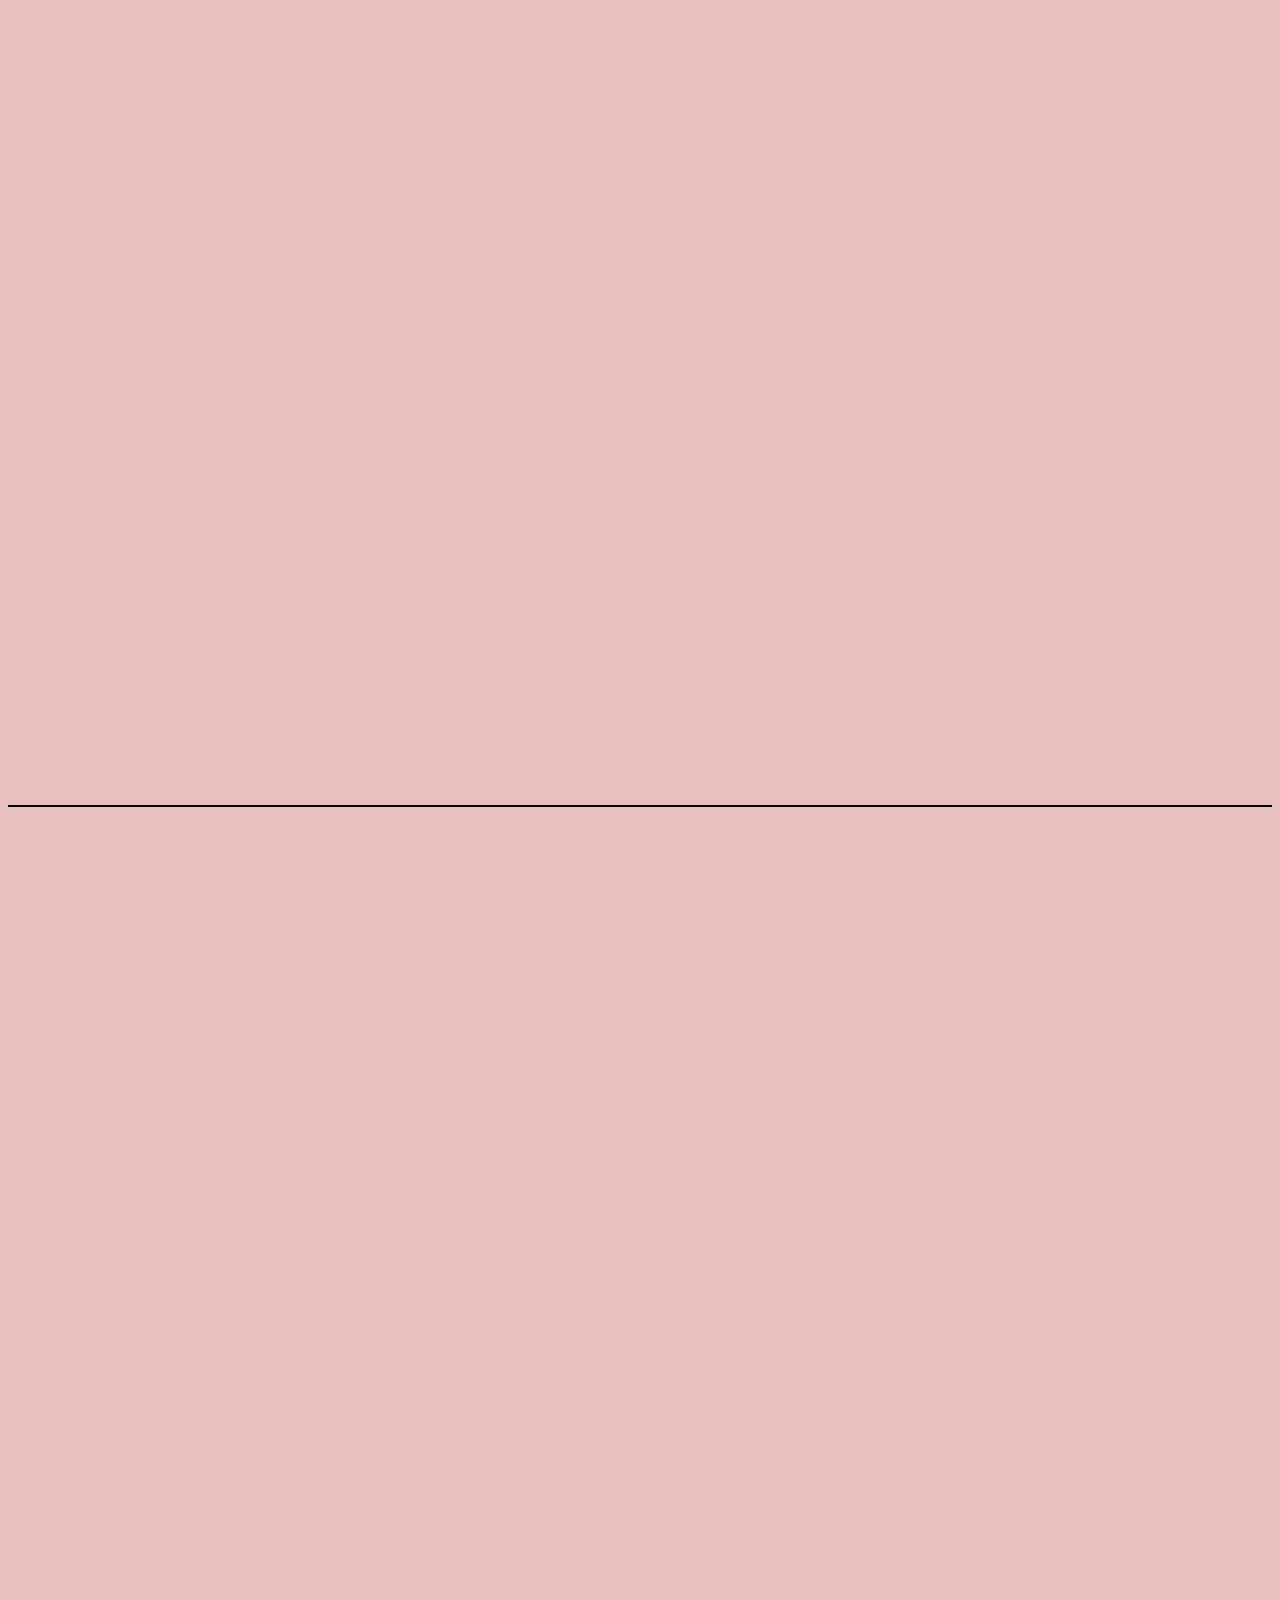
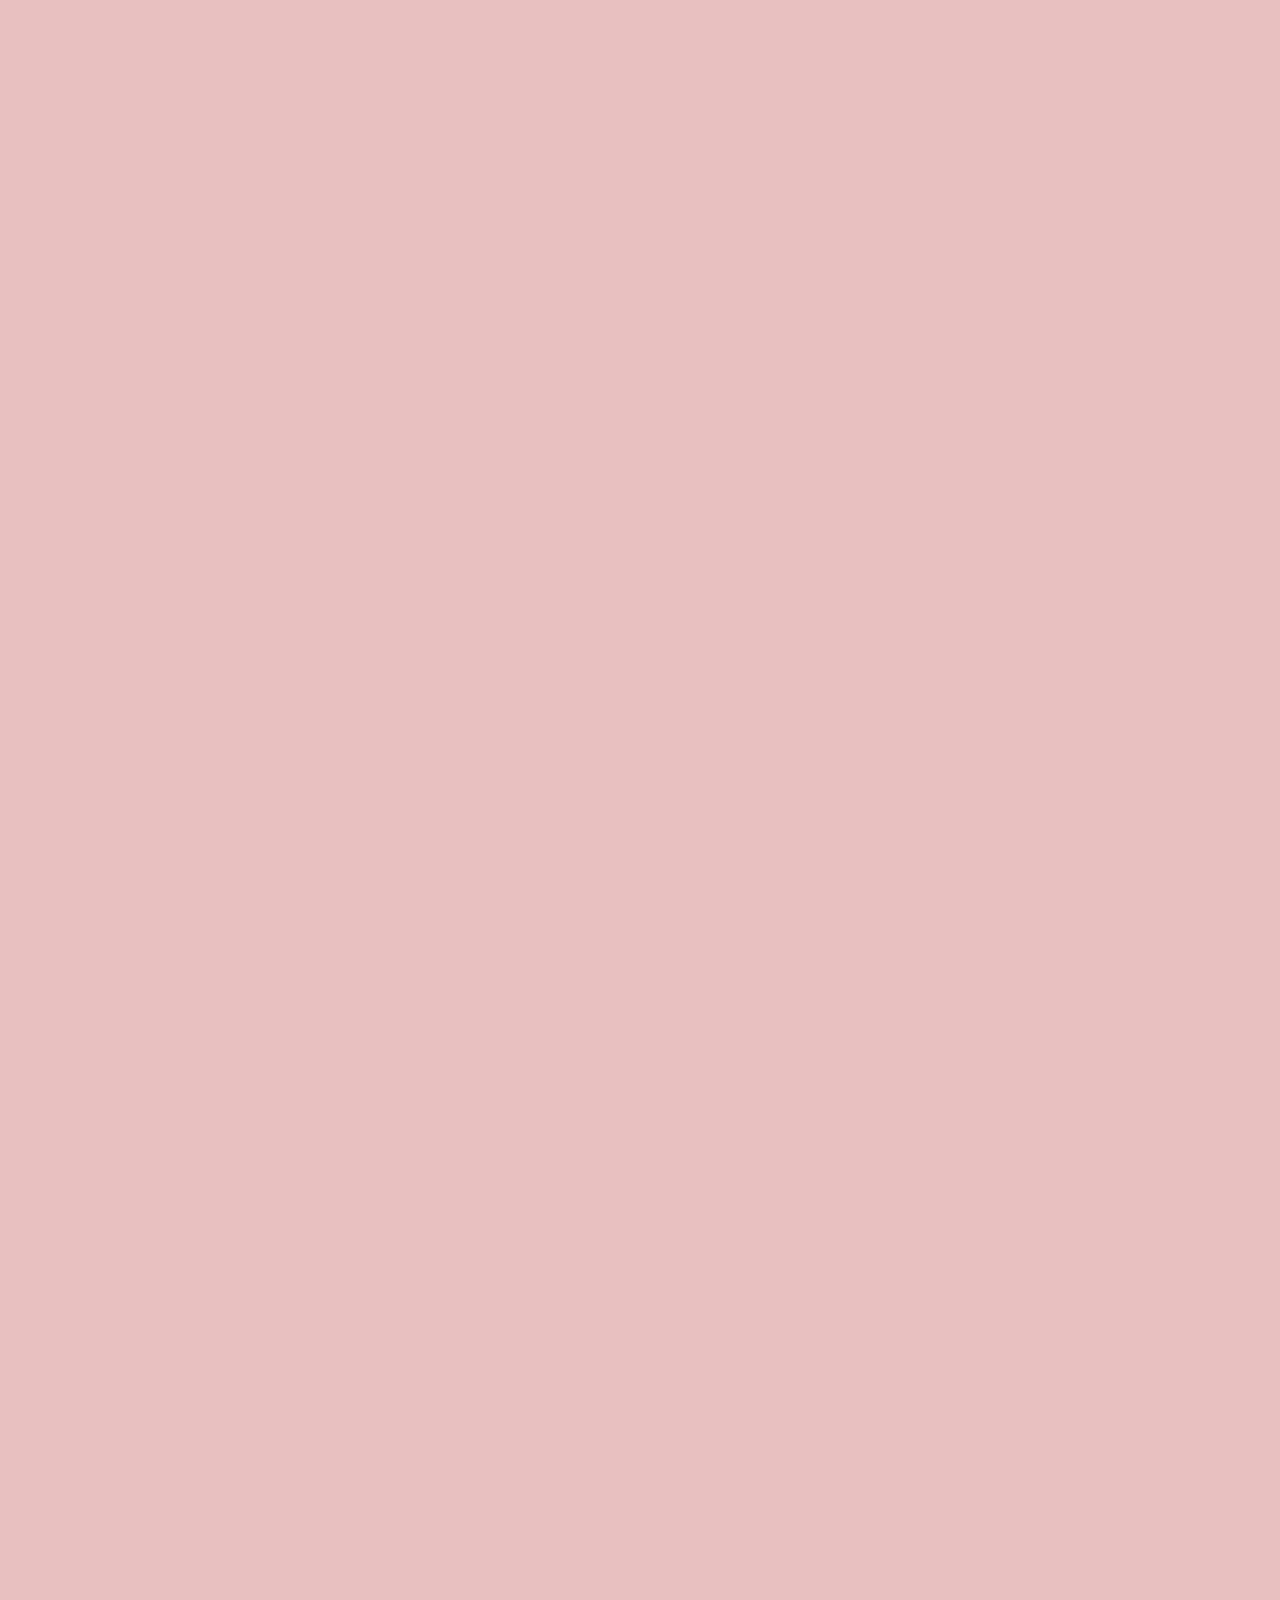
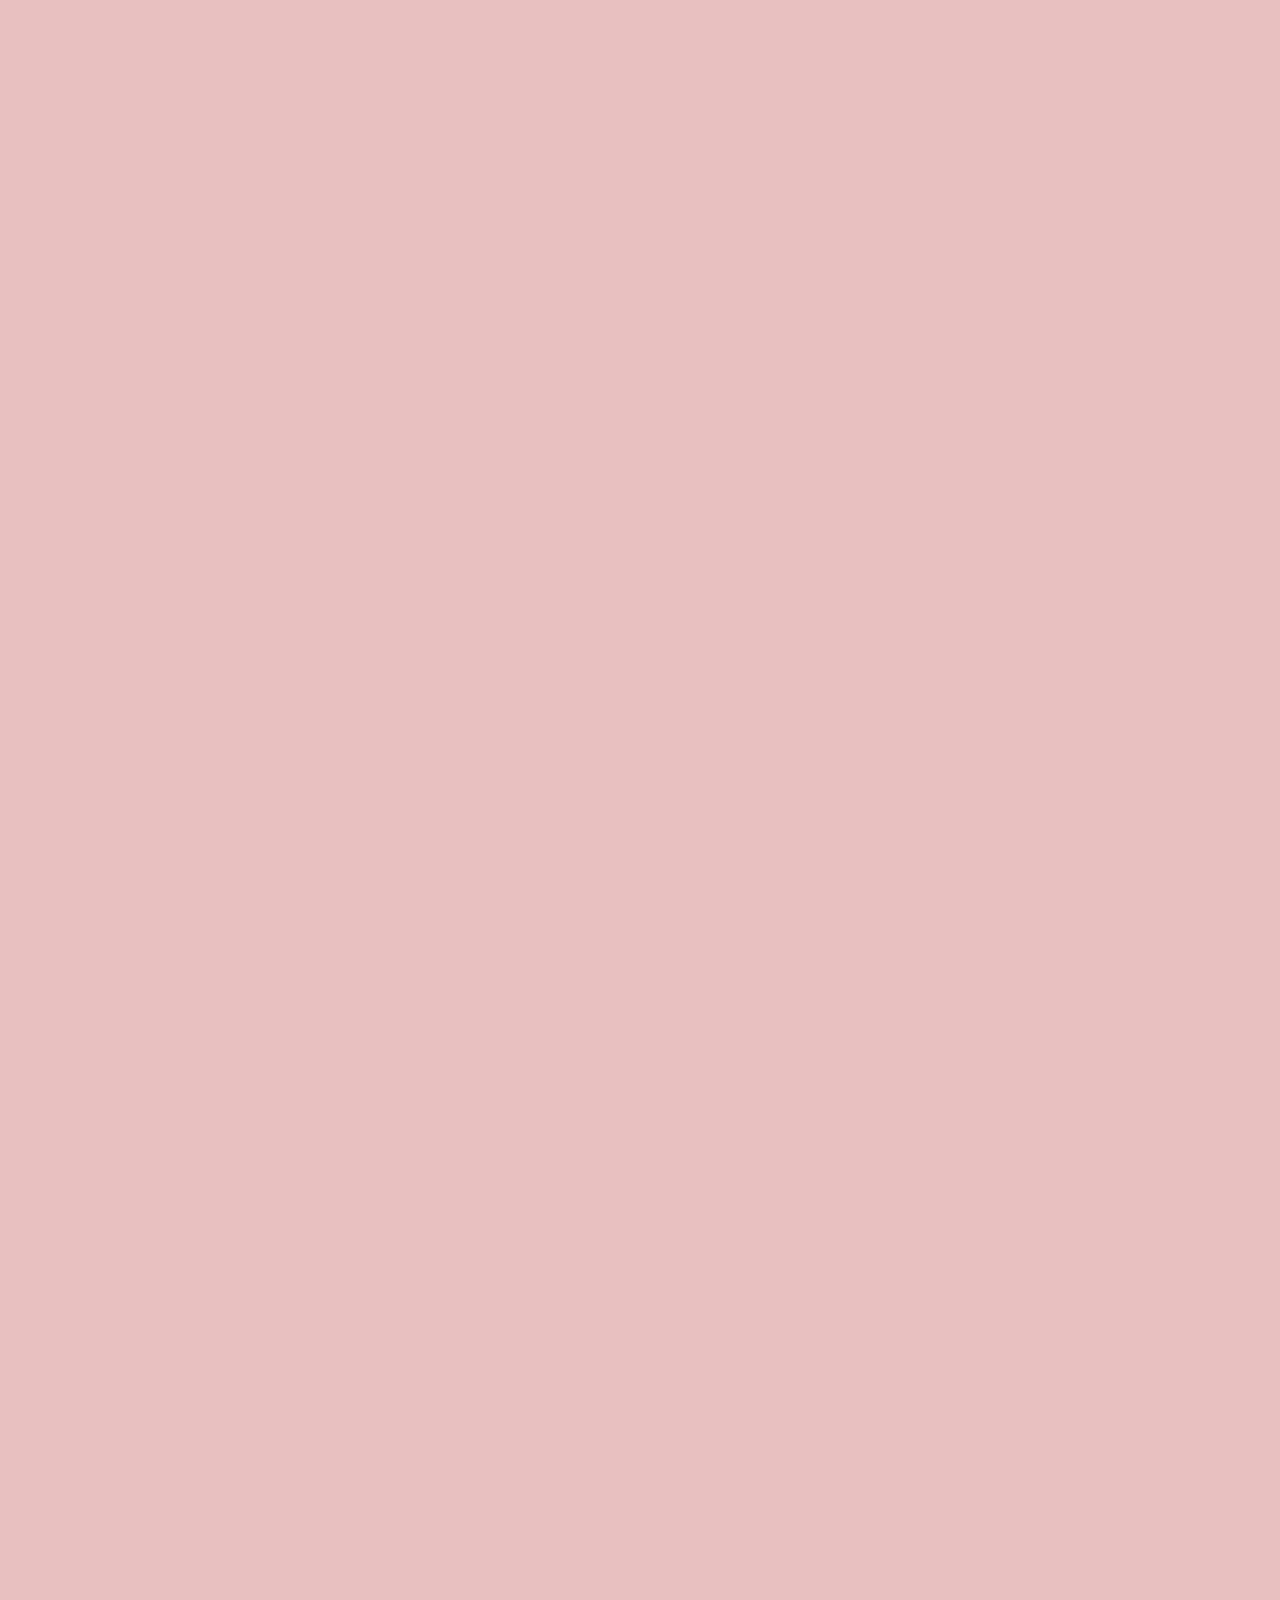
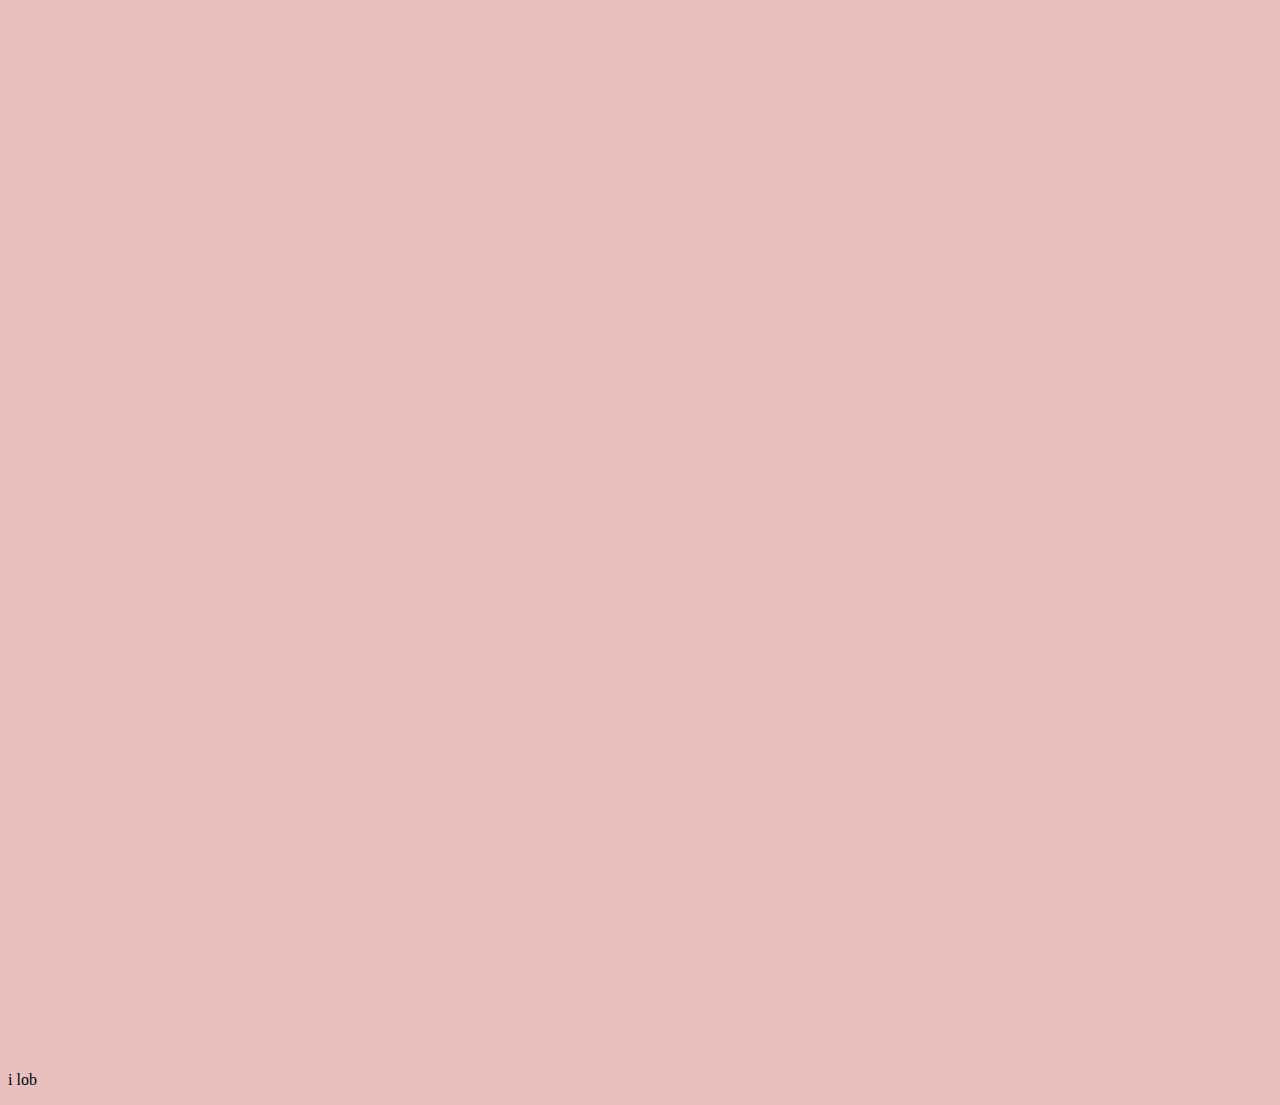
==== commit 08711cee: "Update index.html" ====
--- a/index.html
+++ b/index.html
@@ -80,12 +80,13 @@
 		<font color=#FFFFFF><h3>tudo pronto invocador??</h3>
 		<p>que tal testar suas habilidades em saniel drift?<p>
 		<p>clique <a href=teste.html target="_self">aqui</a> para testar suas habilidades!!! e não se esqueça do ghost + fantasma</p>
+		</font>
 </section>
 </article>
 <hr color="black">
 <h1>jogue com o adm!!!!</h1>
 <p>preencha o formulário abaixo</p>
-<iframe src="https://docs.google.com/forms/d/e/1FAIpQLSffpReJJN_CrDI7QcvuelMPUTXfYmsD6ikEaOcxXxEOnoQw_g/viewform?embedded=true" width="1200" height="2691" frameborder="0" marginheight="0" marginwidth="0">Carregando…</iframe>
+<iframe src="https://docs.google.com/forms/d/e/1FAIpQLSffpReJJN_CrDI7QcvuelMPUTXfYmsD6ikEaOcxXxEOnoQw_g/viewform?embedded=true" width="640" height="2691" frameborder="0" marginheight="0" marginwidth="0">Carregando…</iframe>
 <hr color="black">
 </center>
 <br>
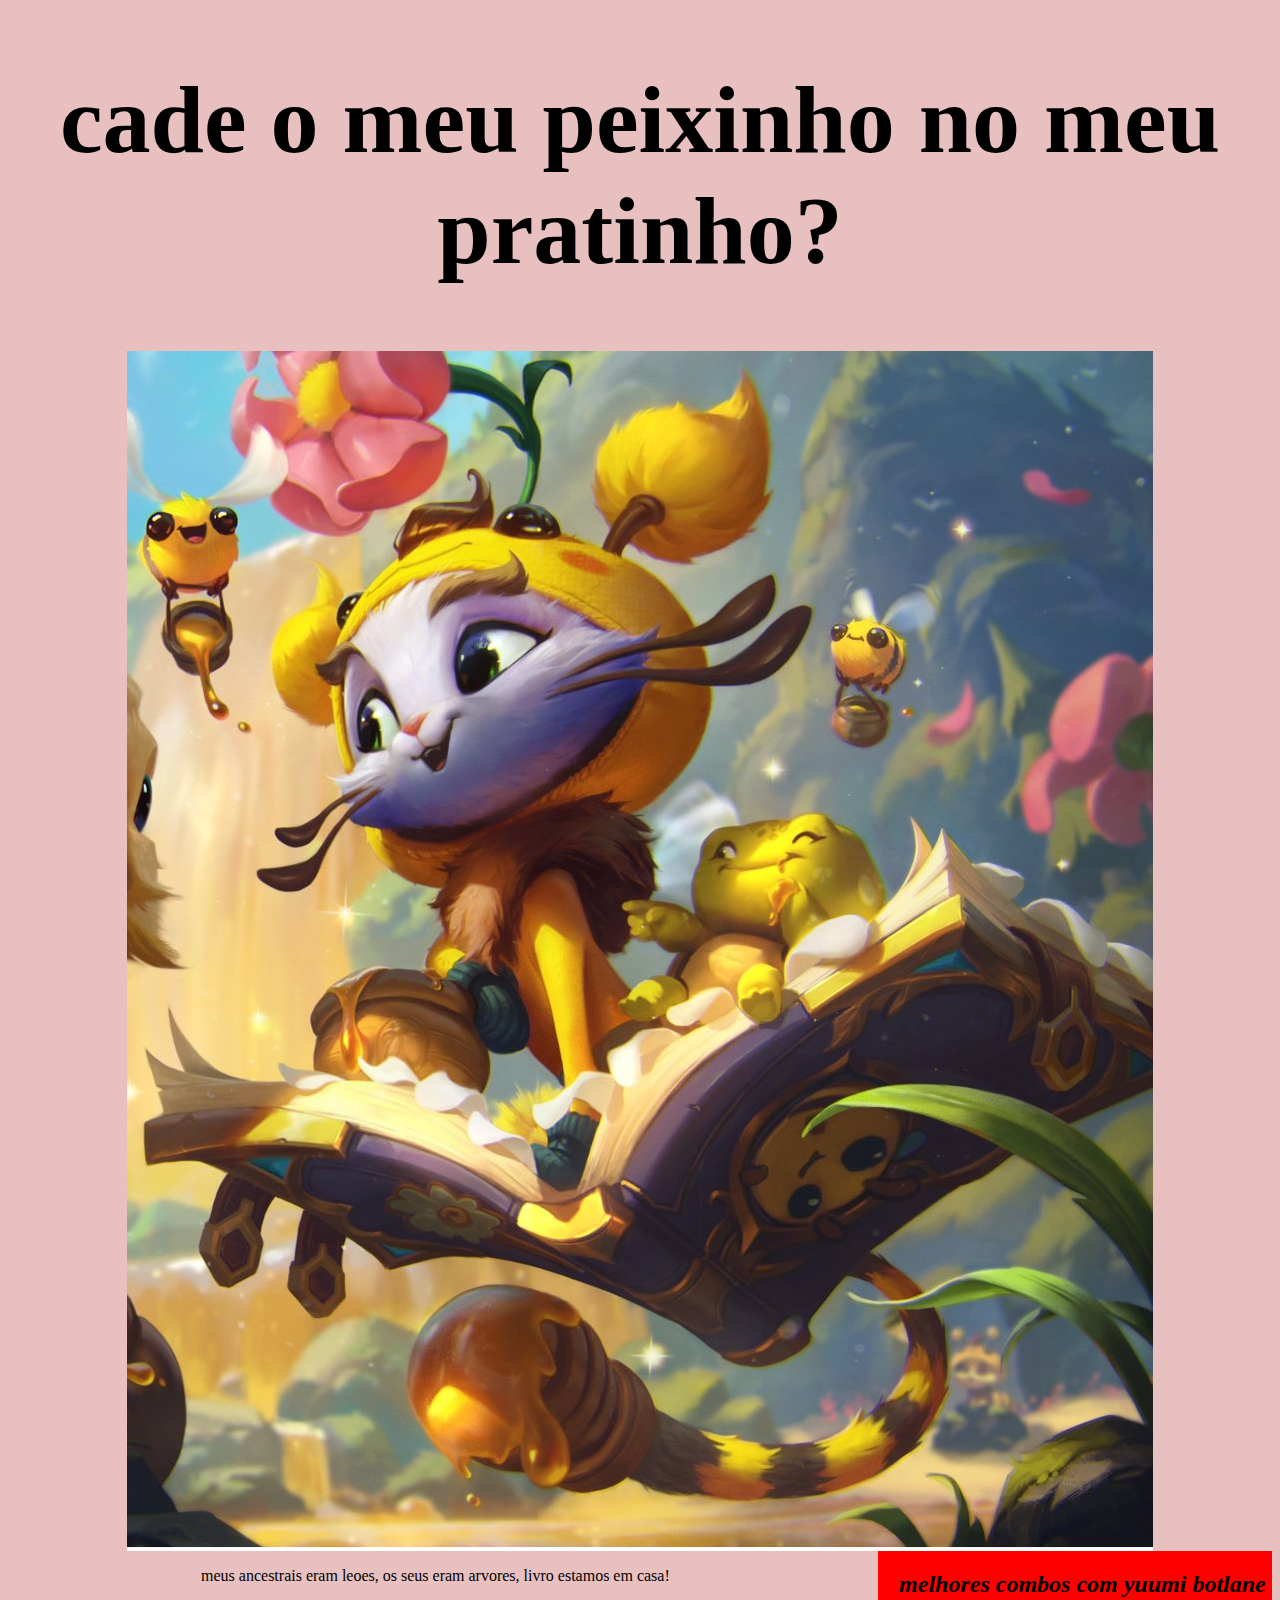
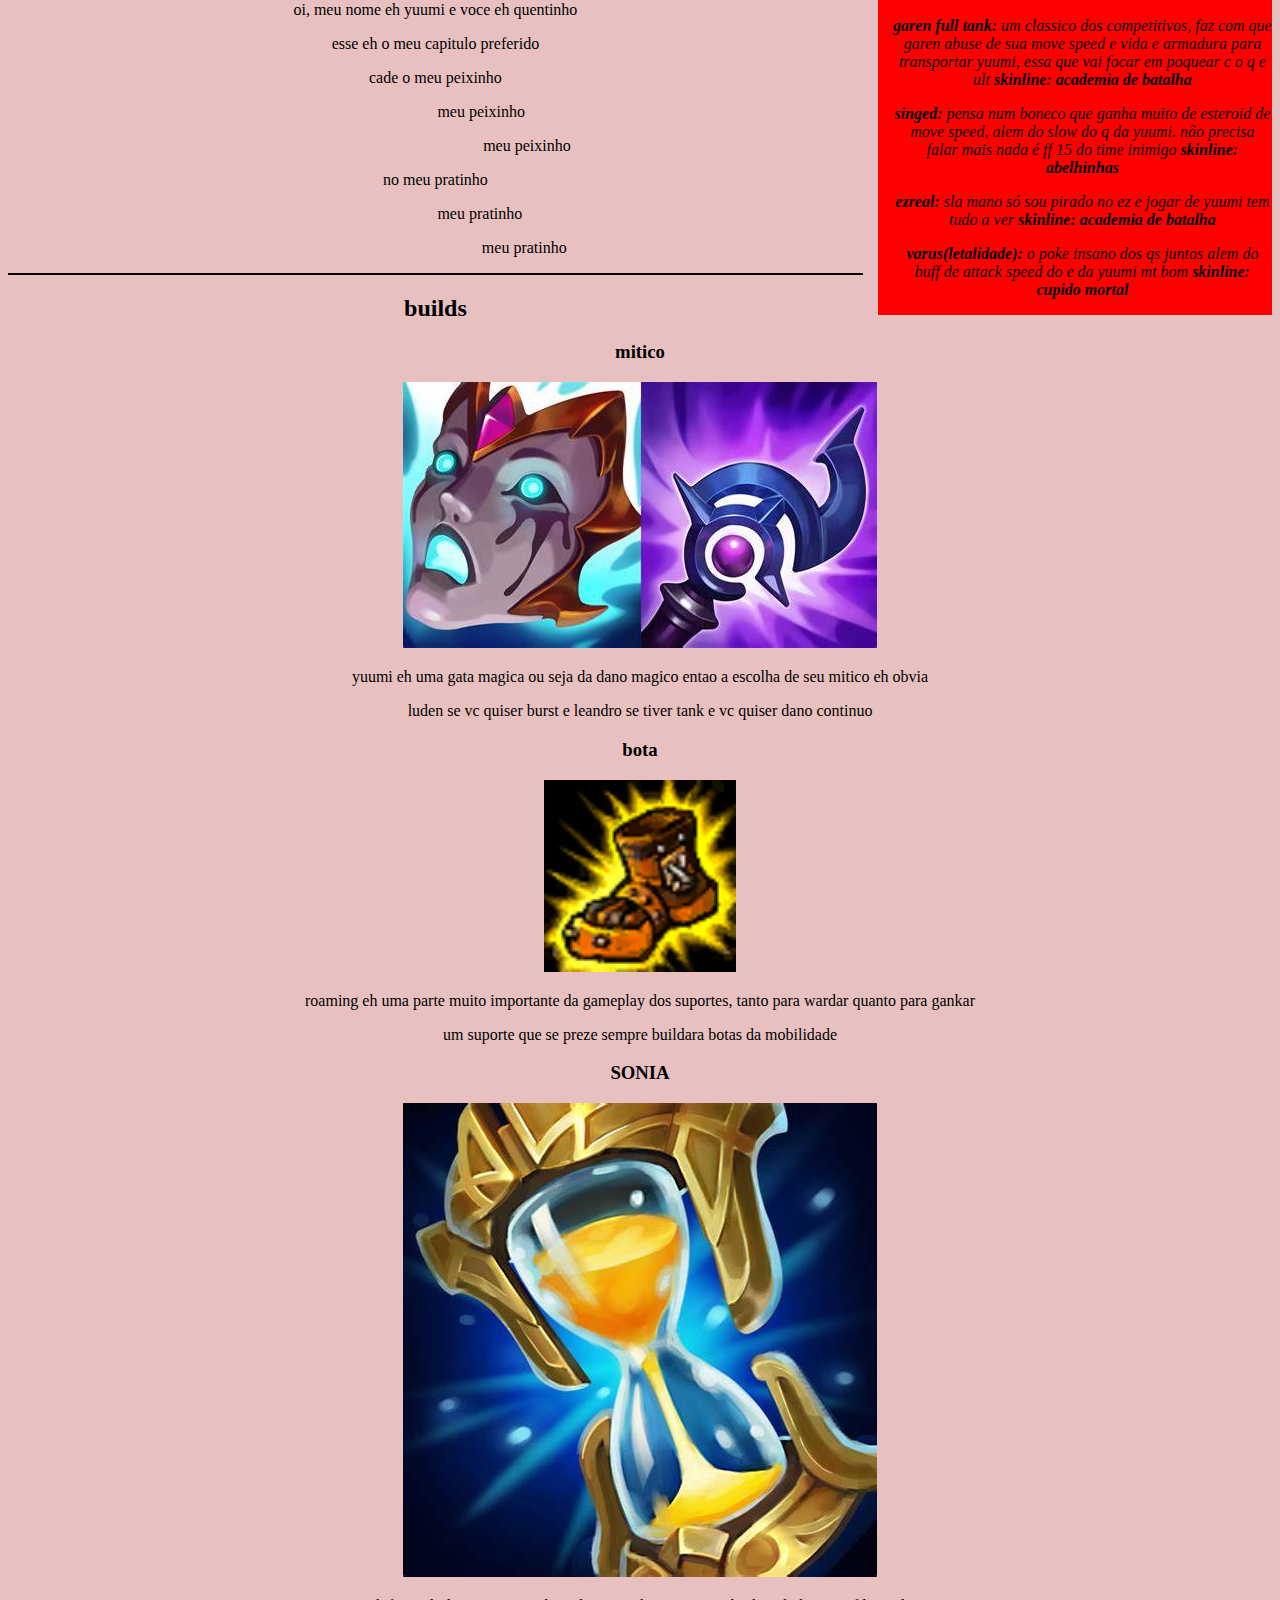
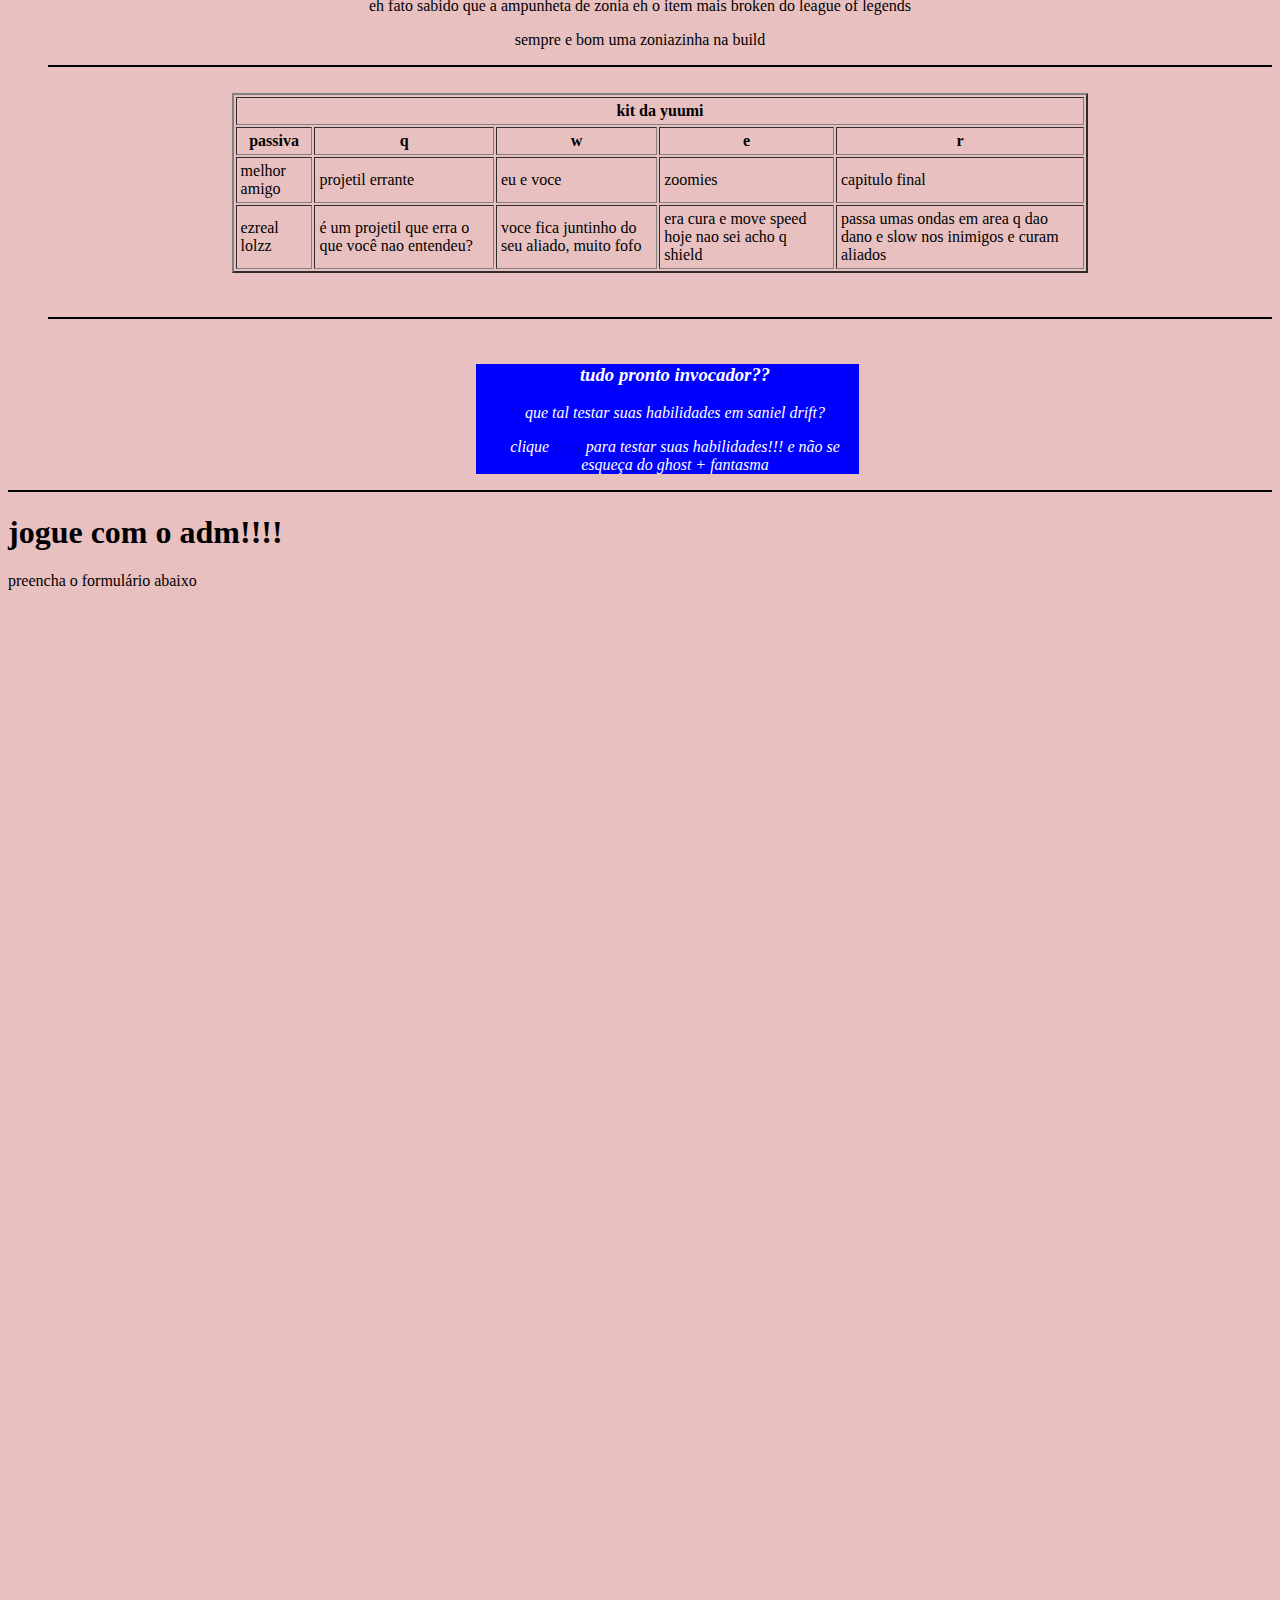
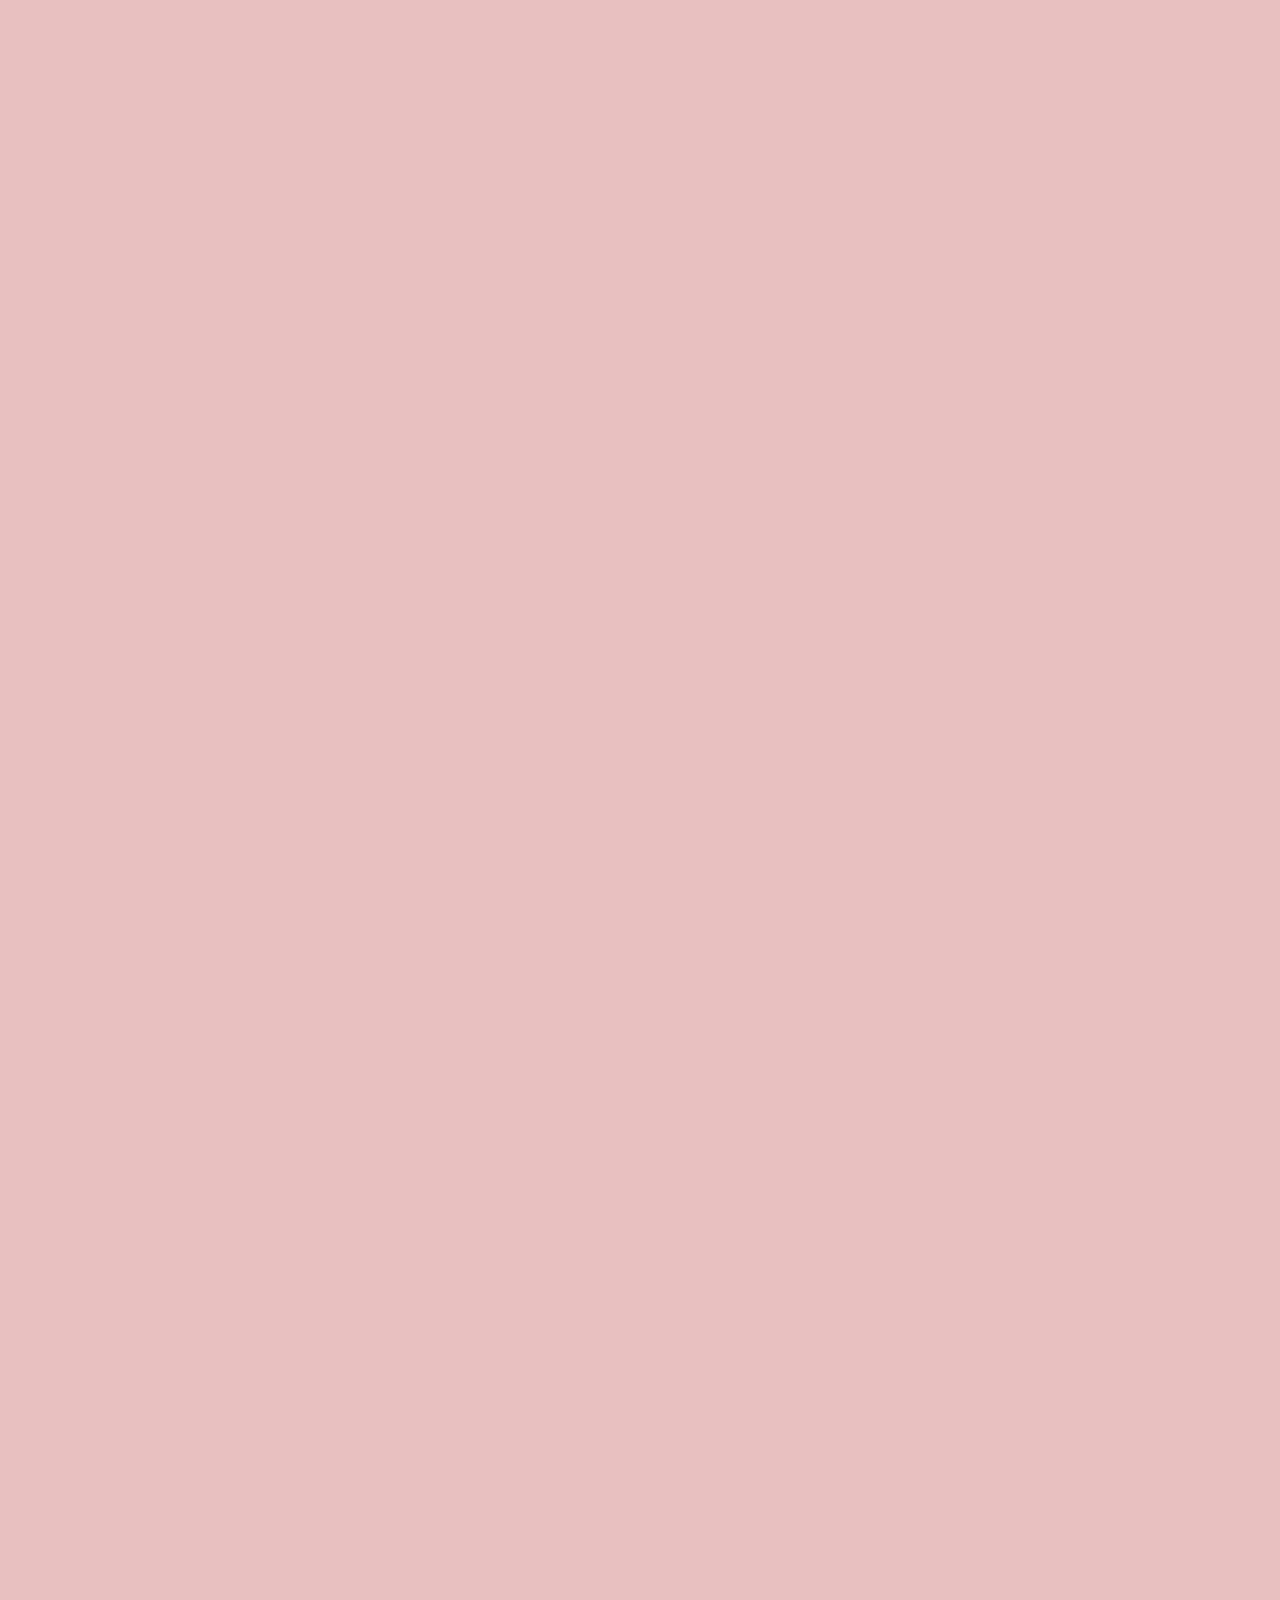
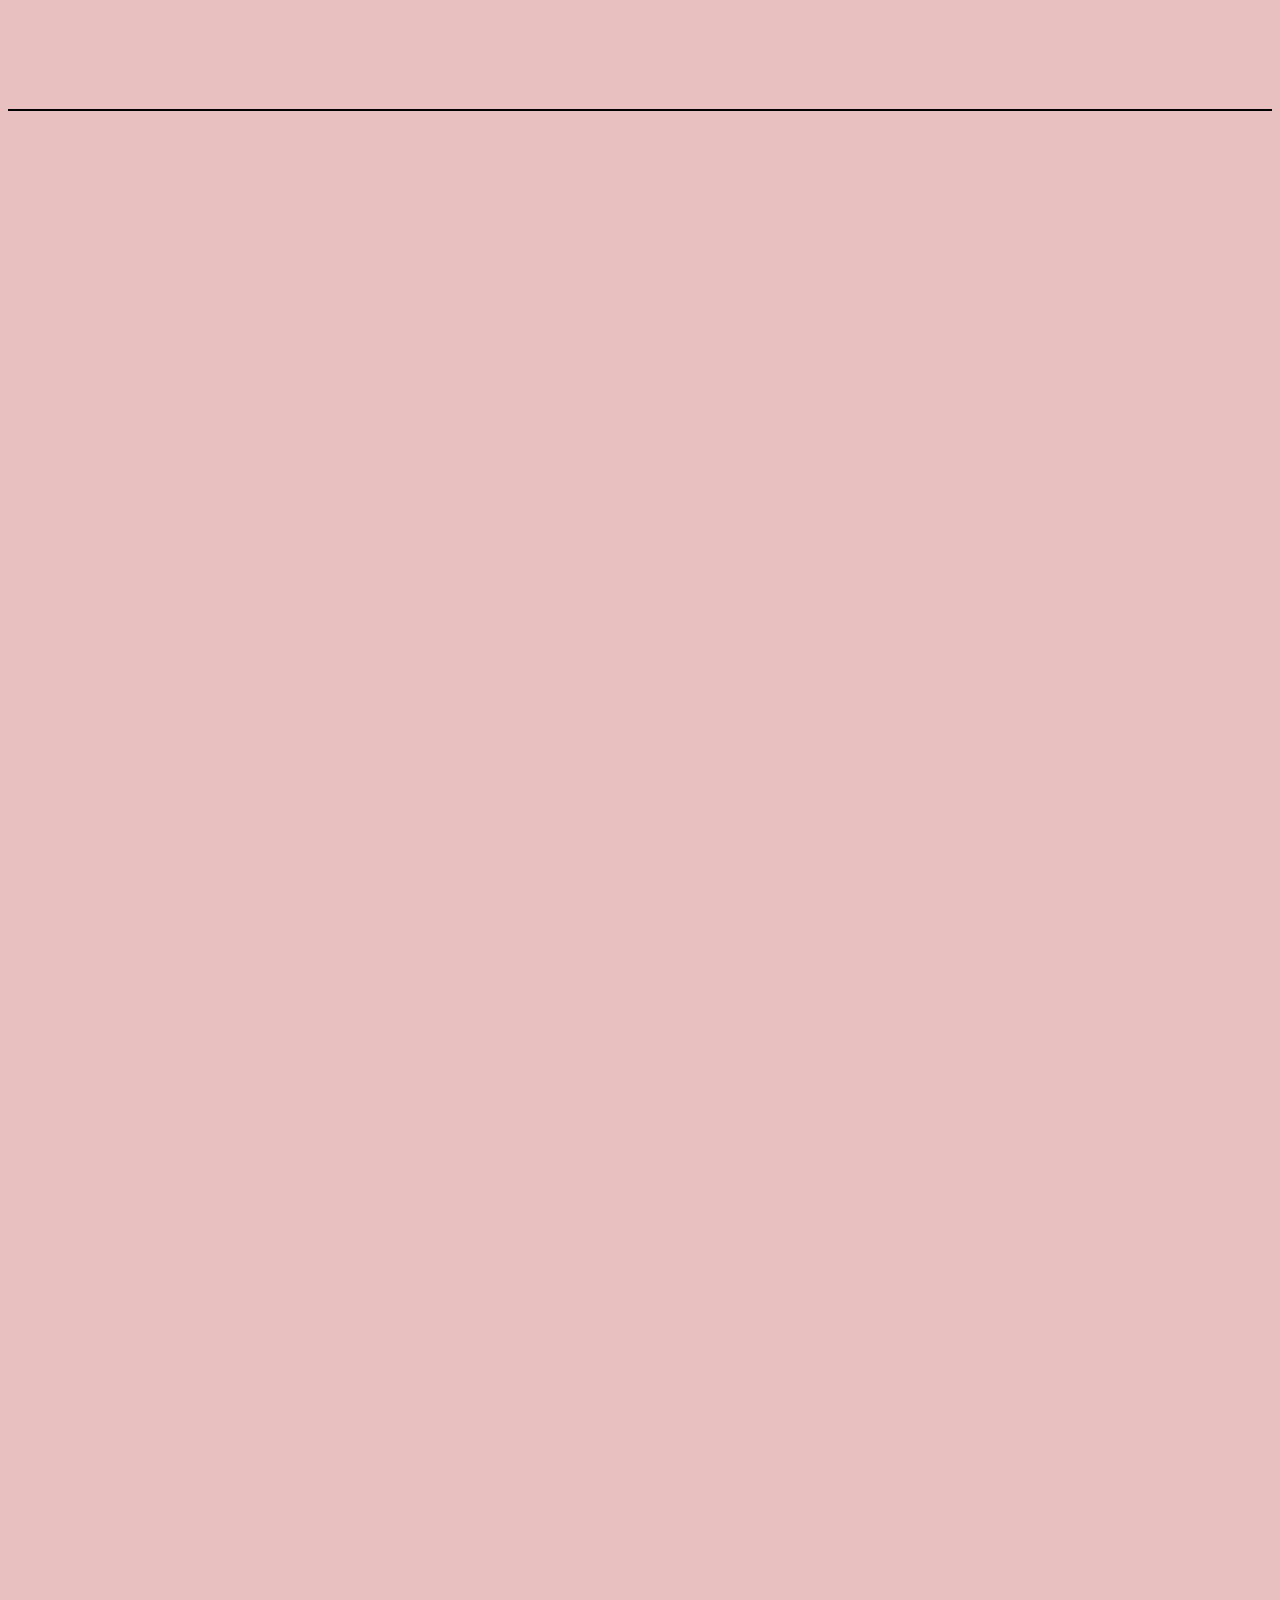
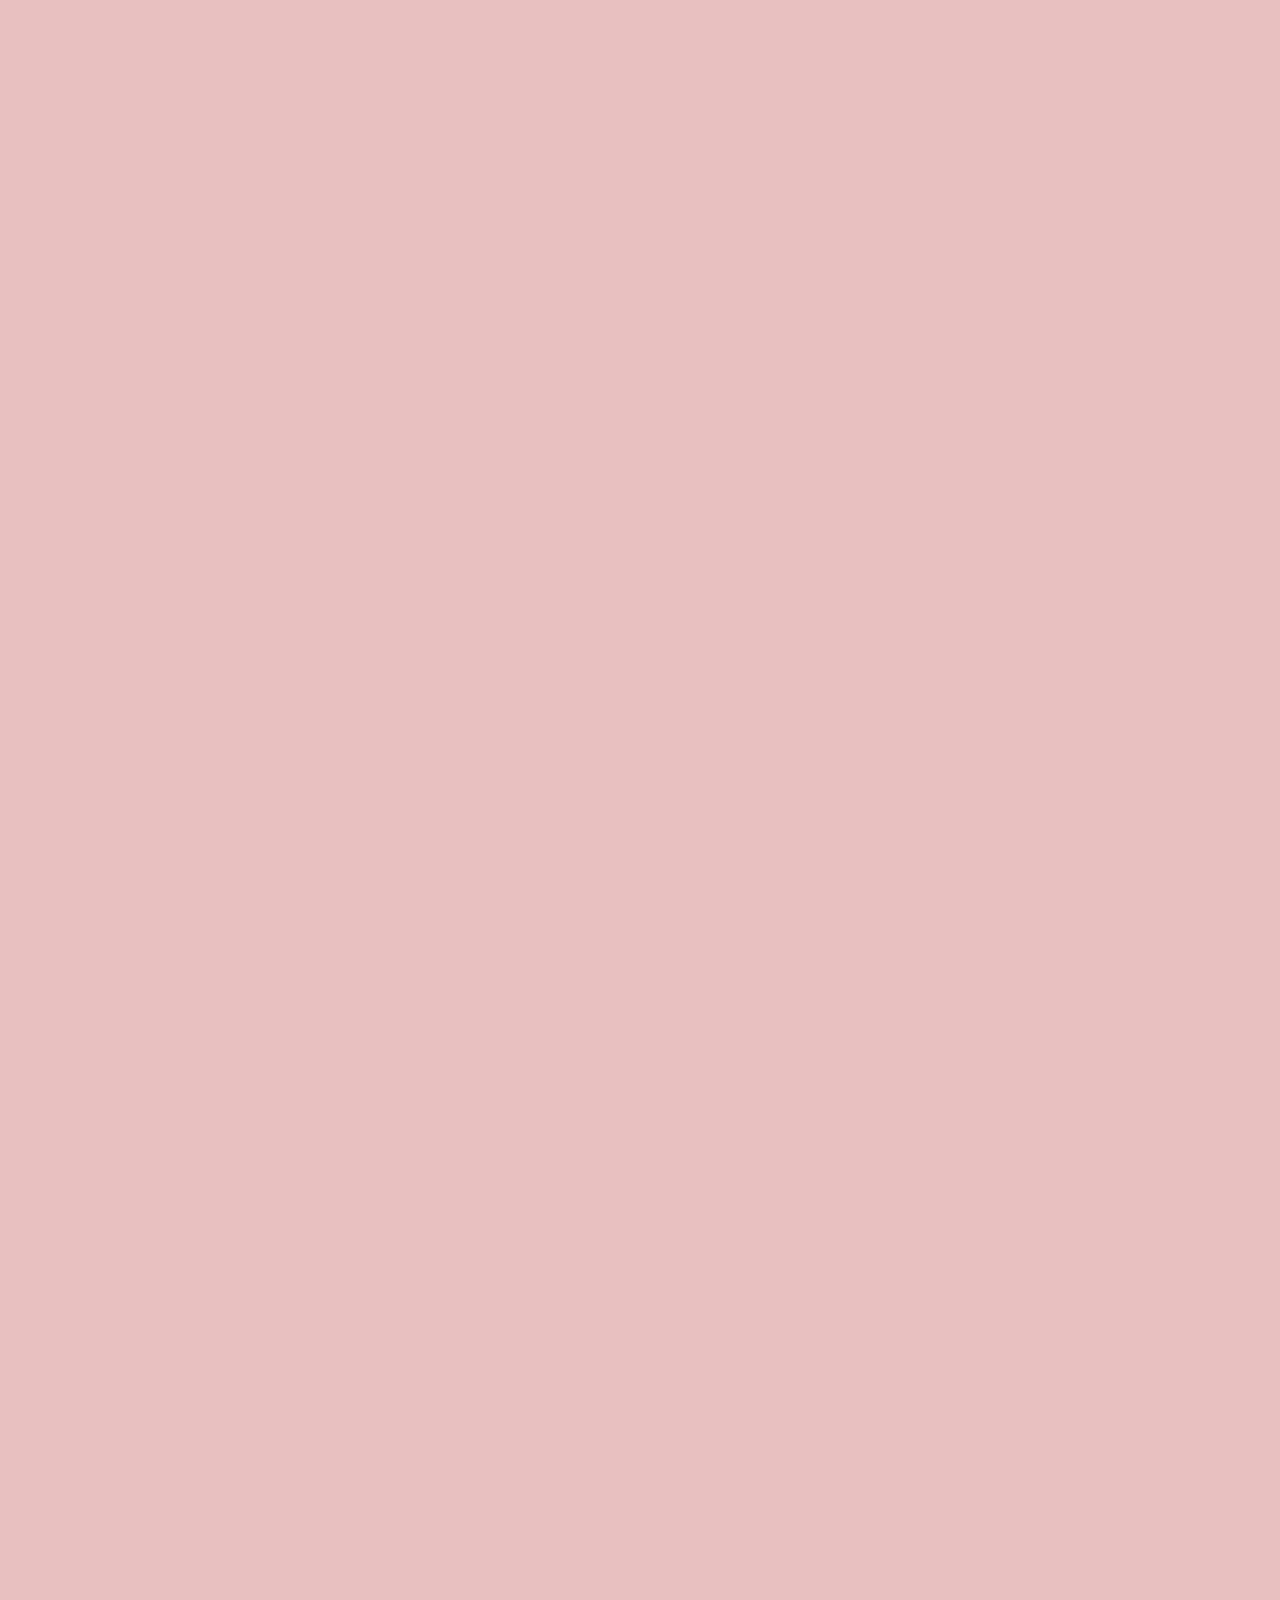
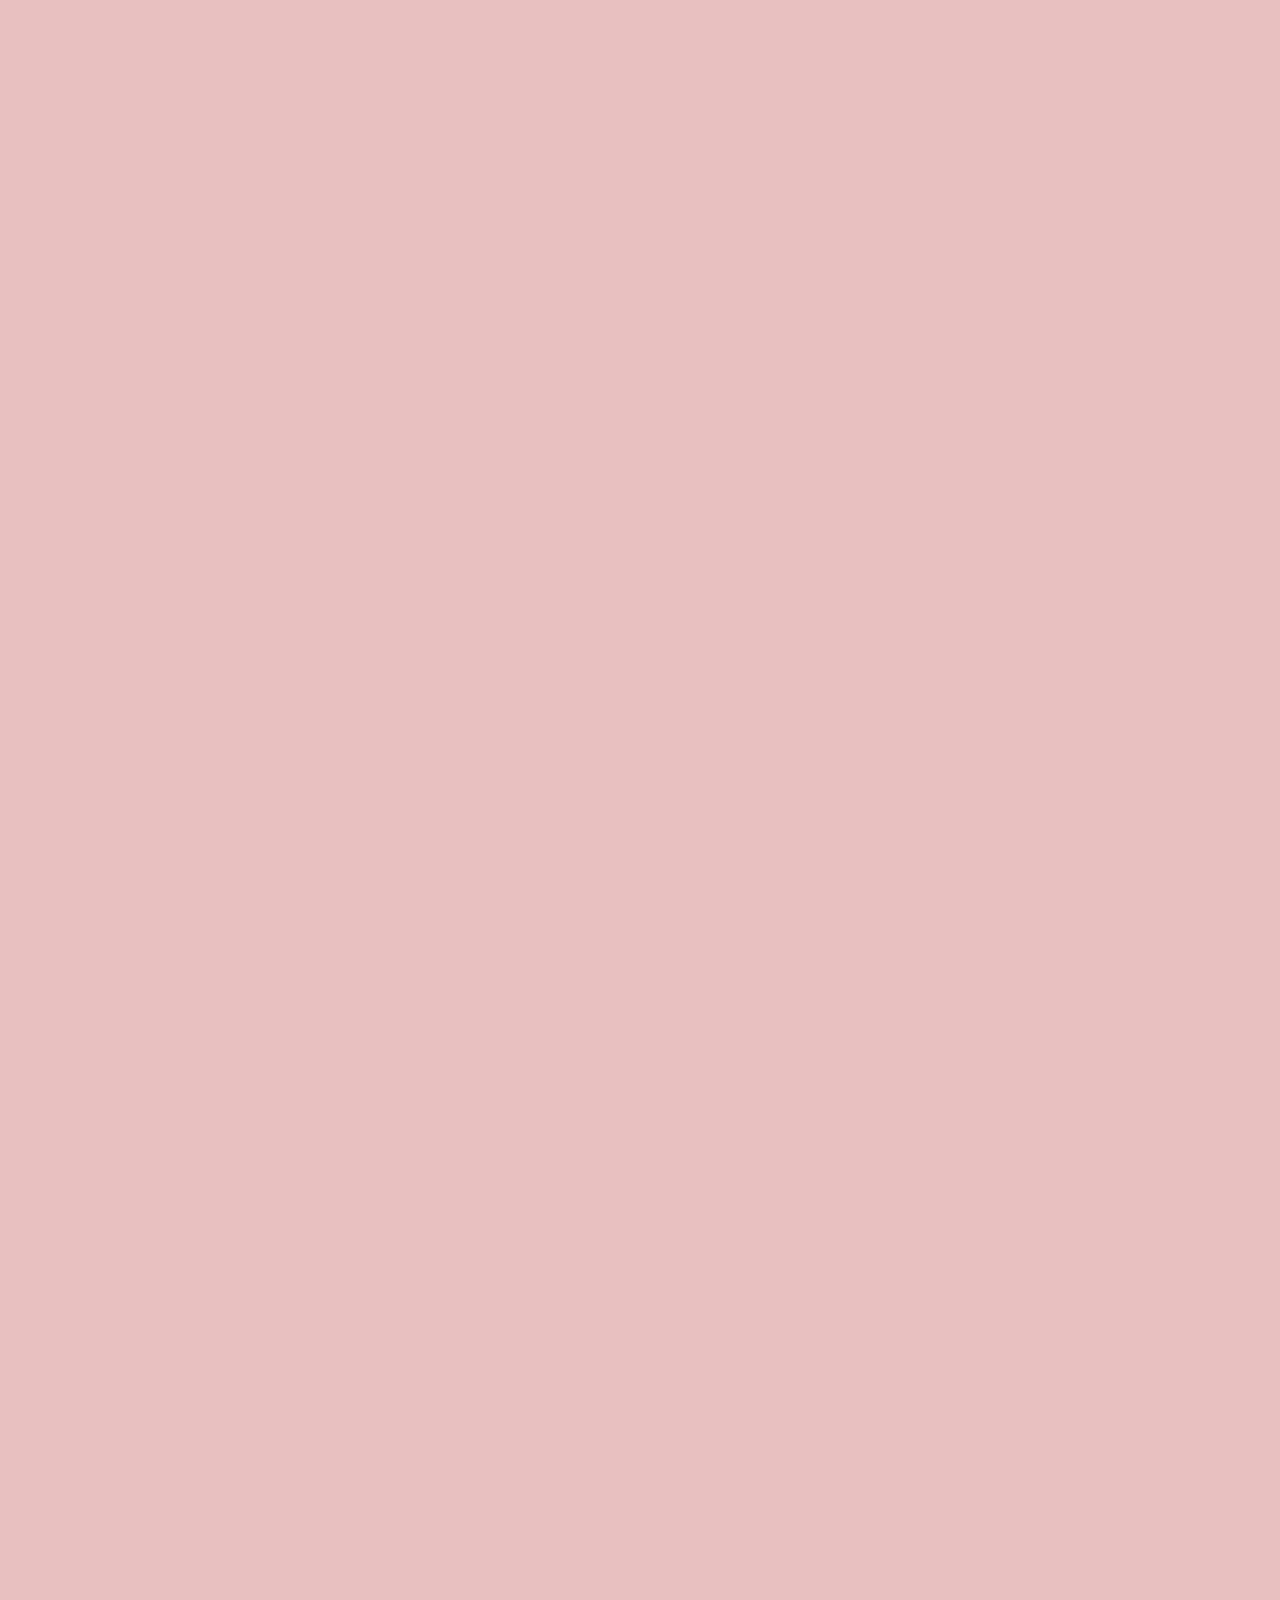
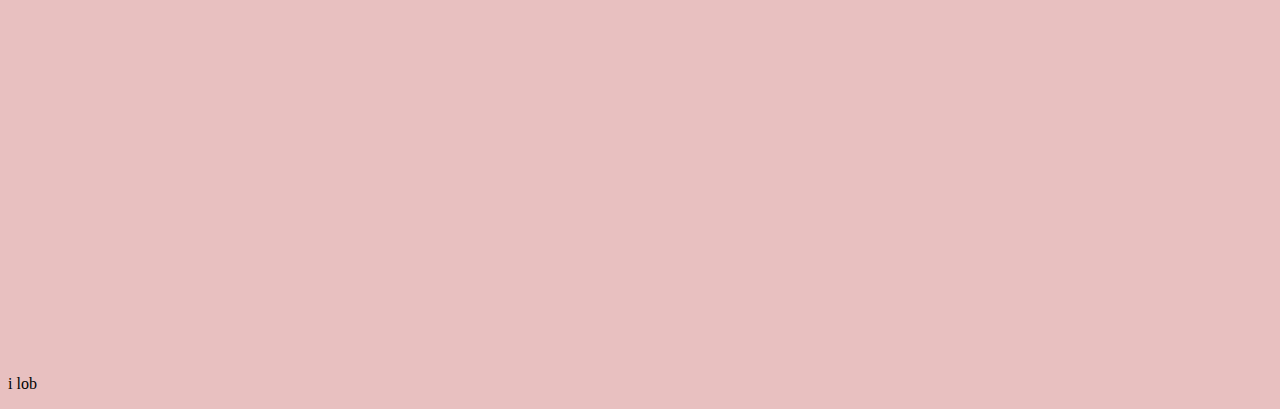
==== commit 1dc87864: "Update index.html" ====
--- a/index.html
+++ b/index.html
@@ -11,7 +11,7 @@
 	<center>
 		<font face="Luminari" size="100">
 		<h1 align="center">cade o meu peixinho no meu pratinho?</h1></font>
-		<img src="segredo.jpg" align="middle" height=20% width=20%>
+		<img src="segredo.jpg" align="middle">
 	<aside>
 	<h2>melhores combos com yuumi botlane</h2>
 	<p><b>garen full tank: </b> um classico dos competitivos, faz com que garen abuse de sua move speed e vida e armadura para transportar yuumi, essa que vai focar em poquear c o q e ult <b>skinline: academia de batalha</b></p>
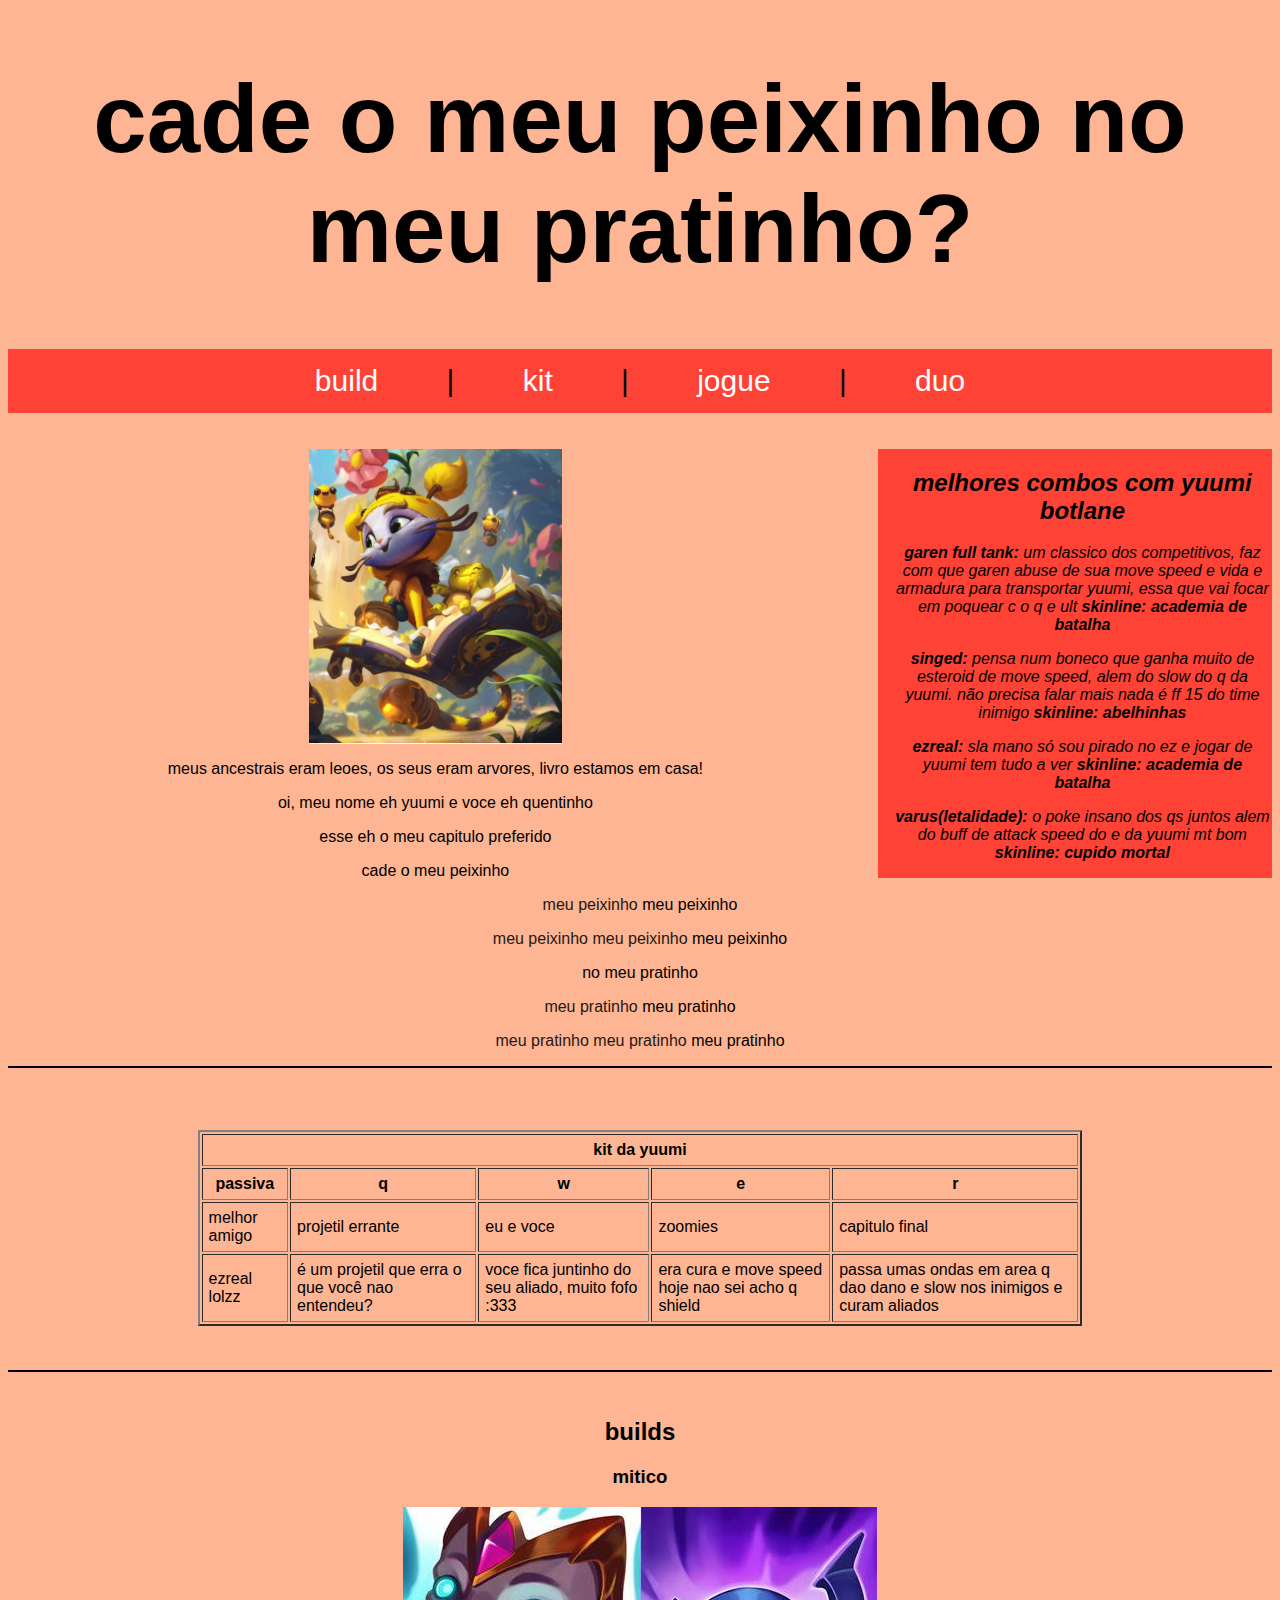
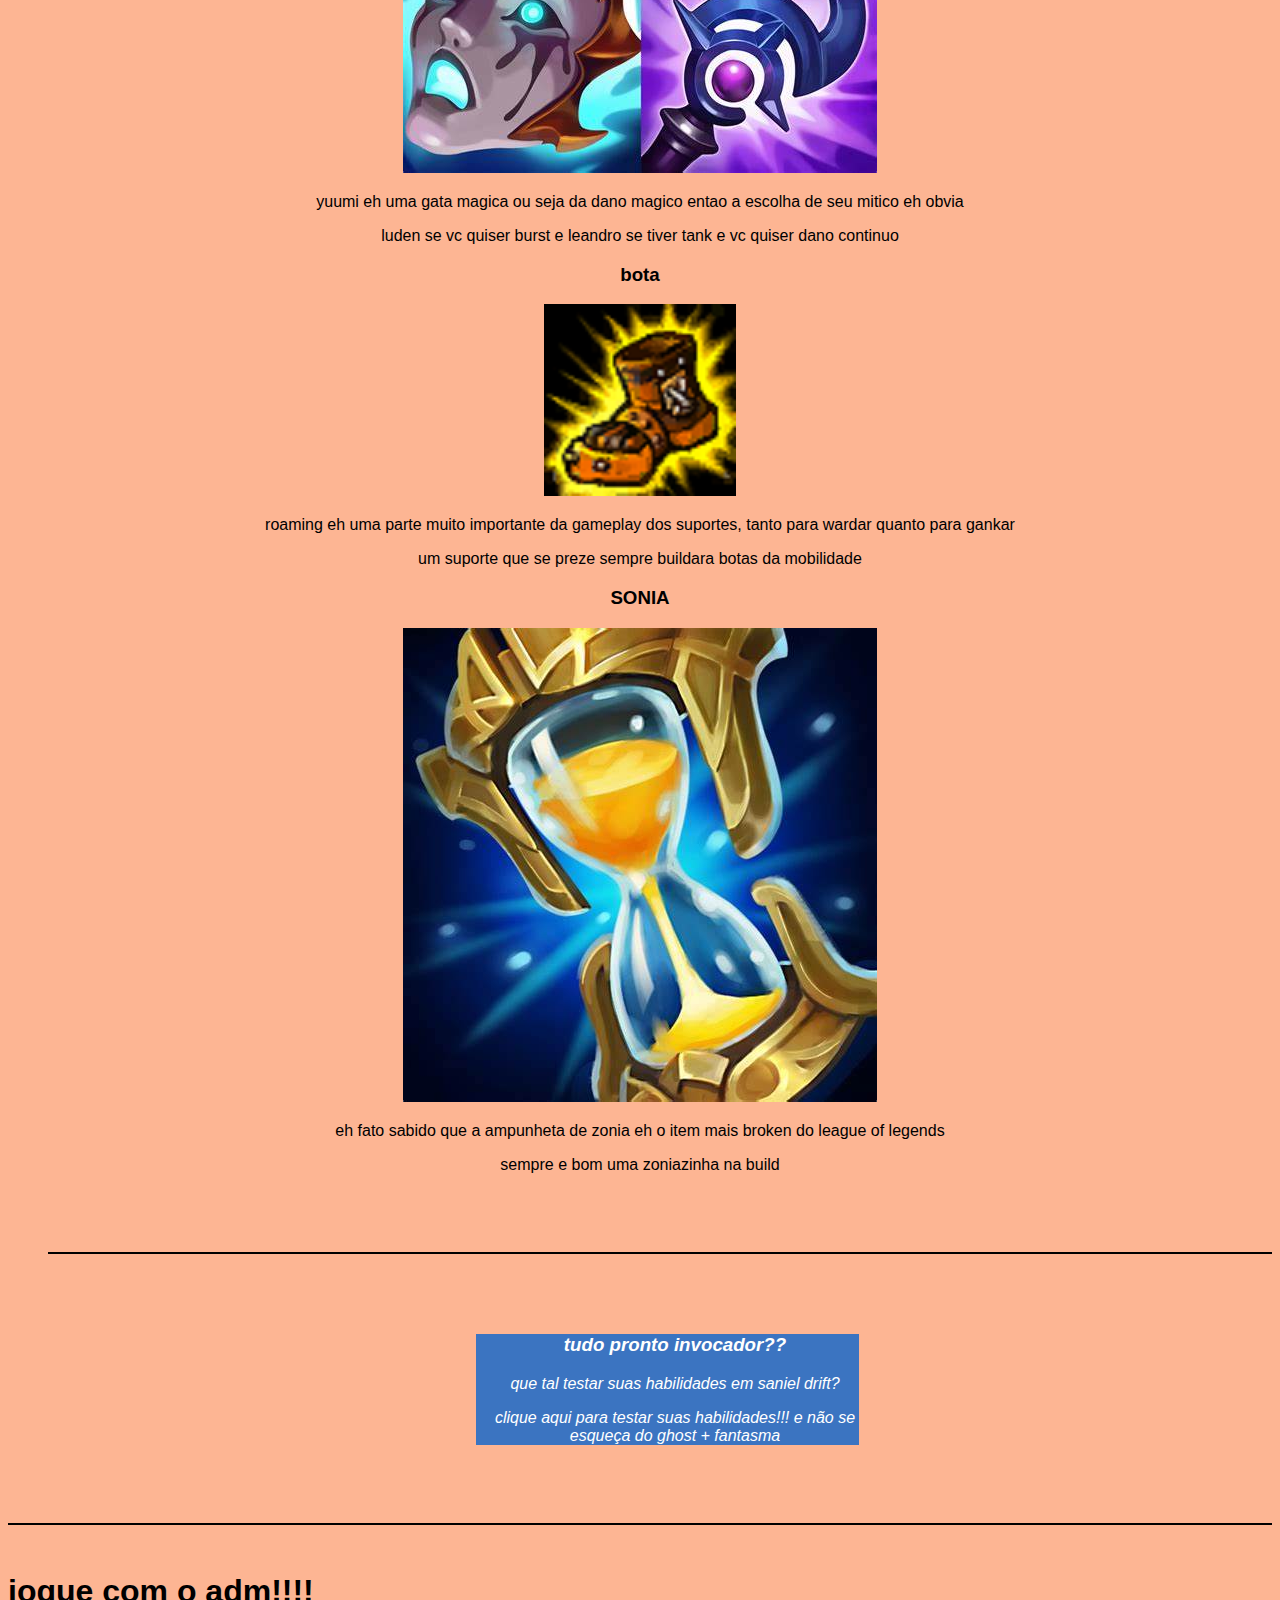
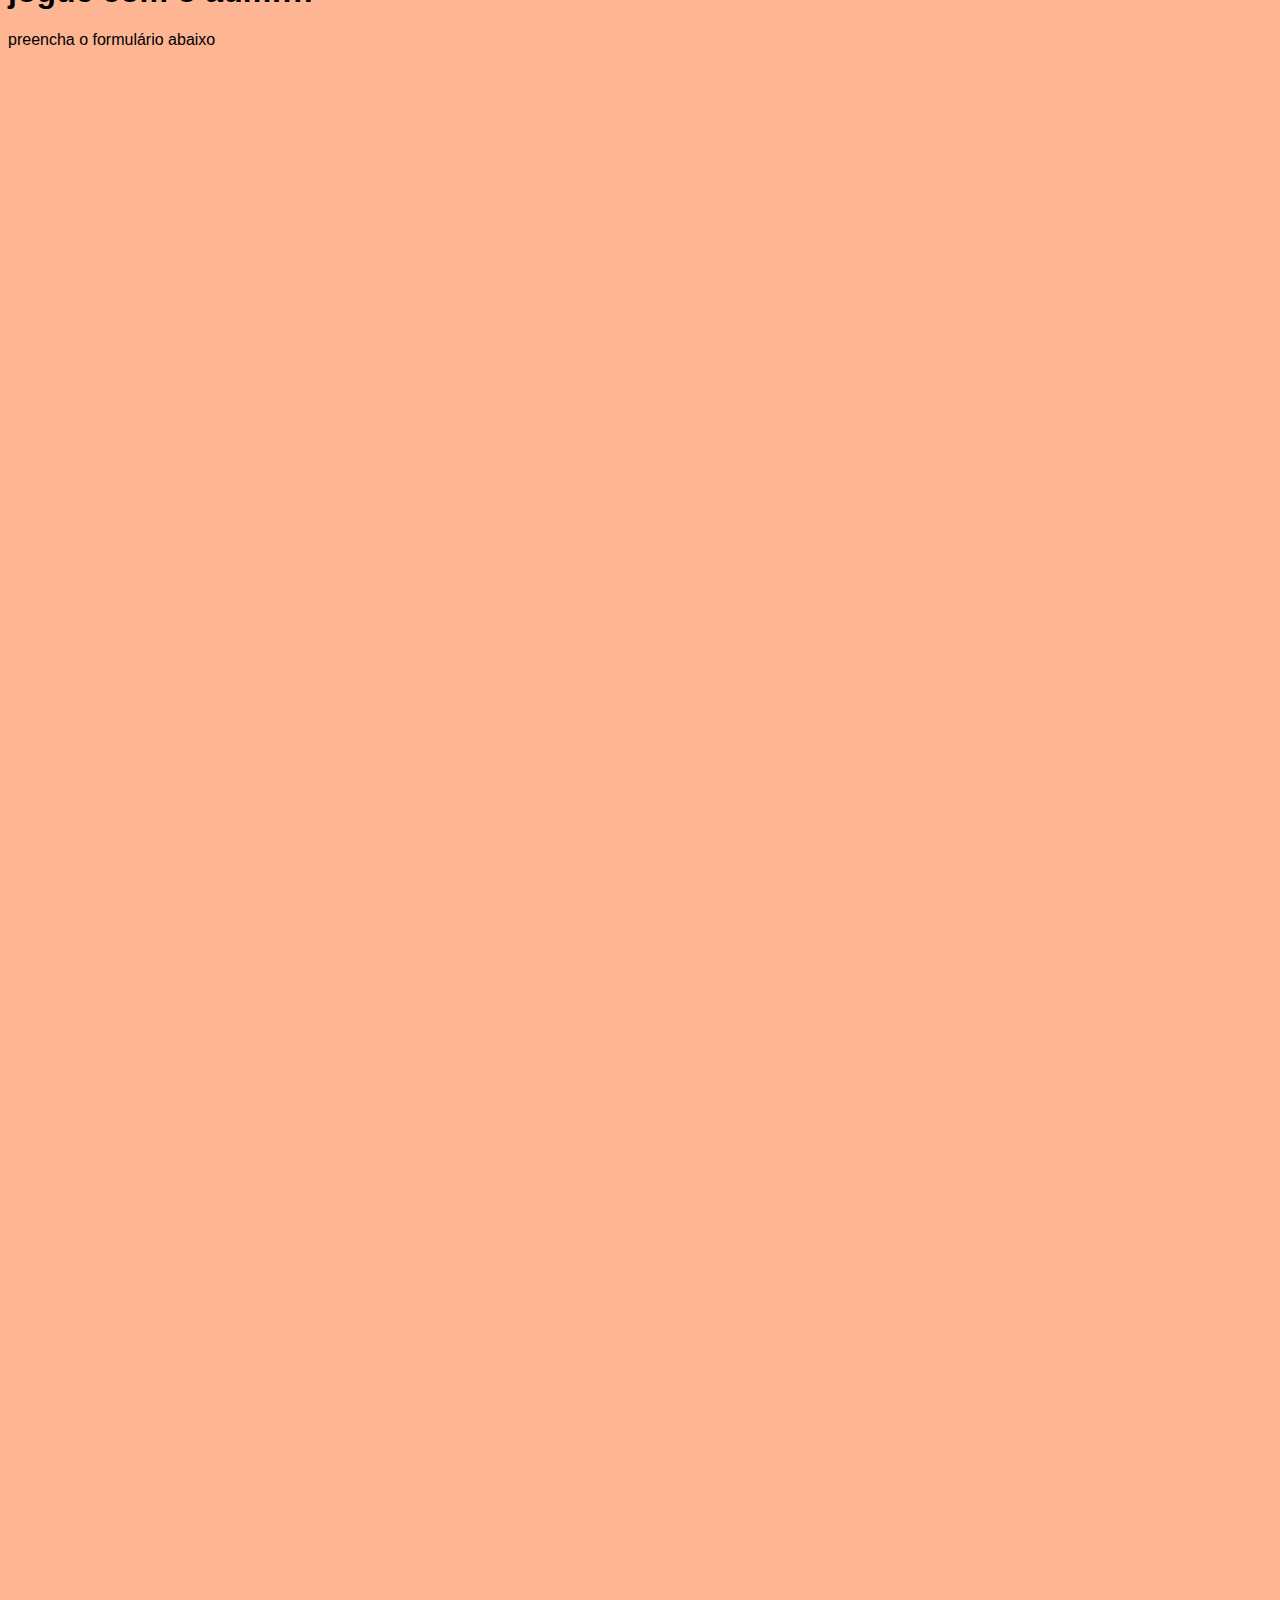
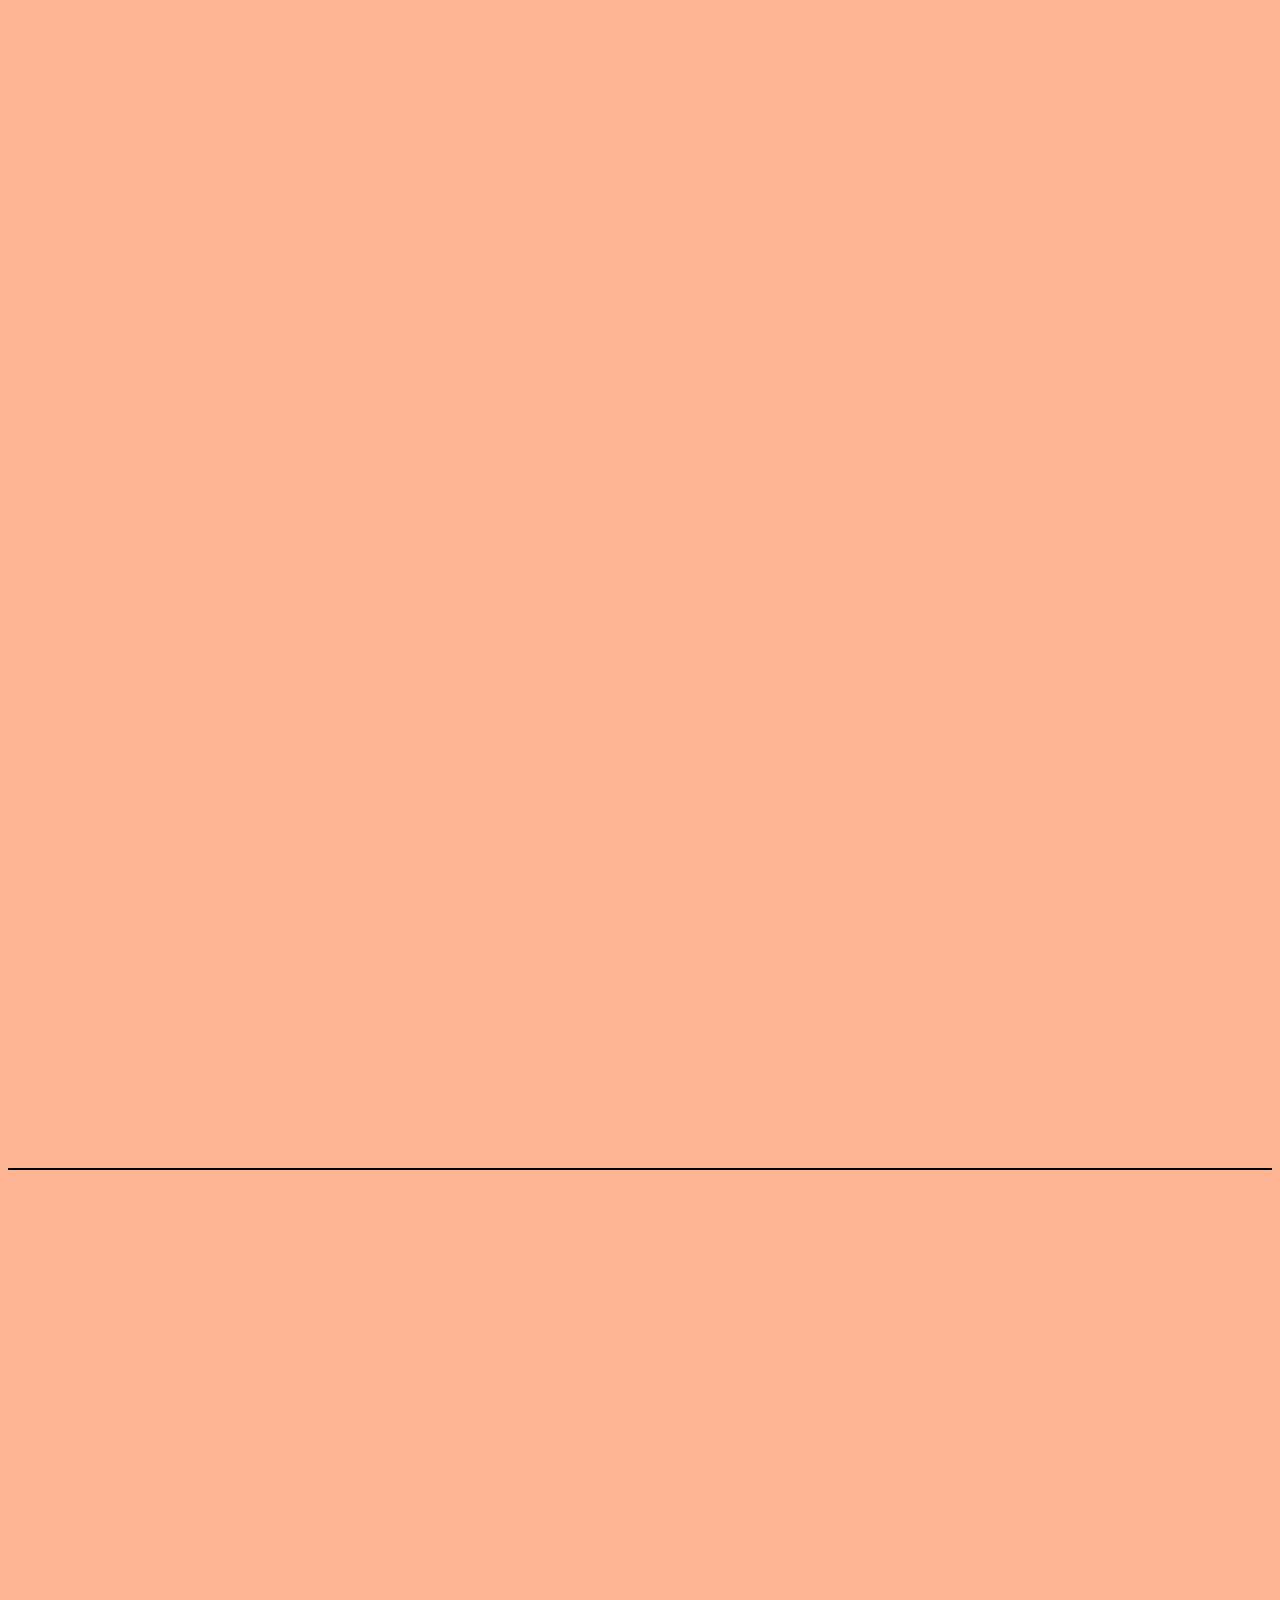
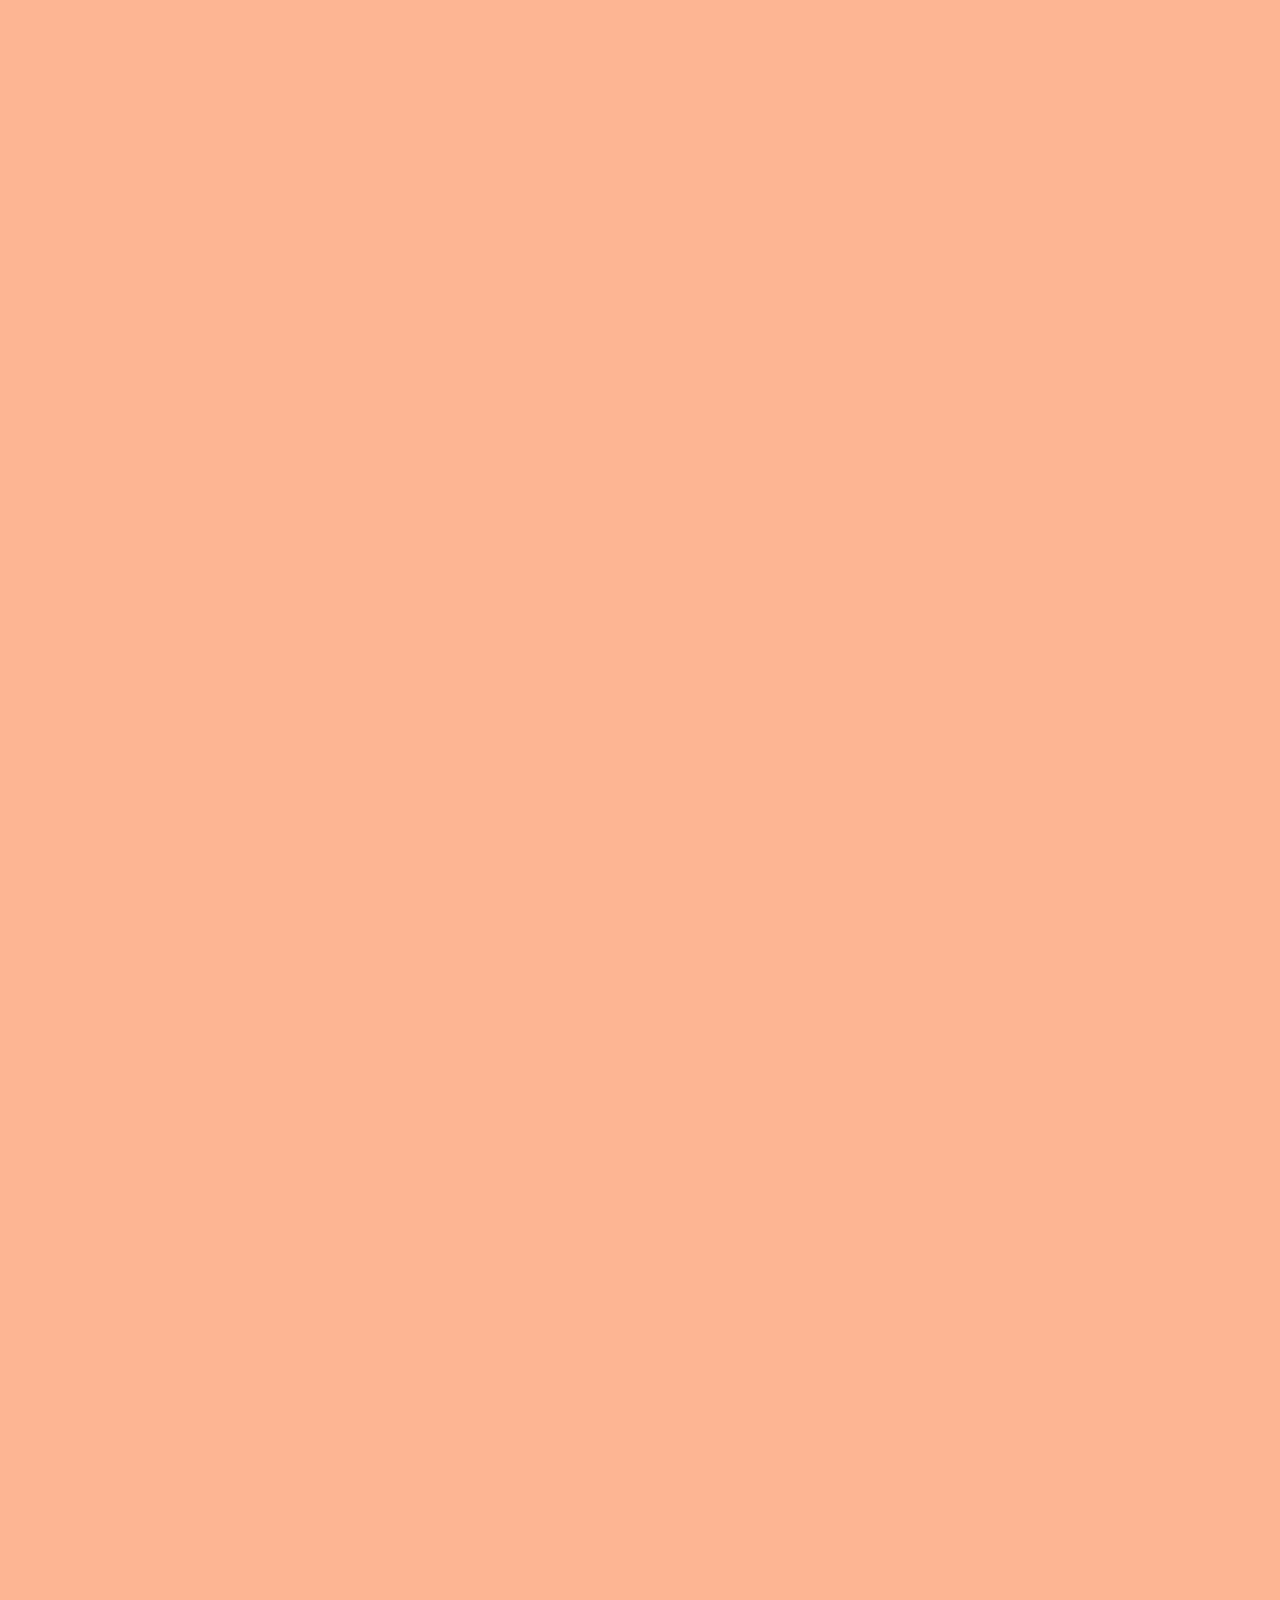
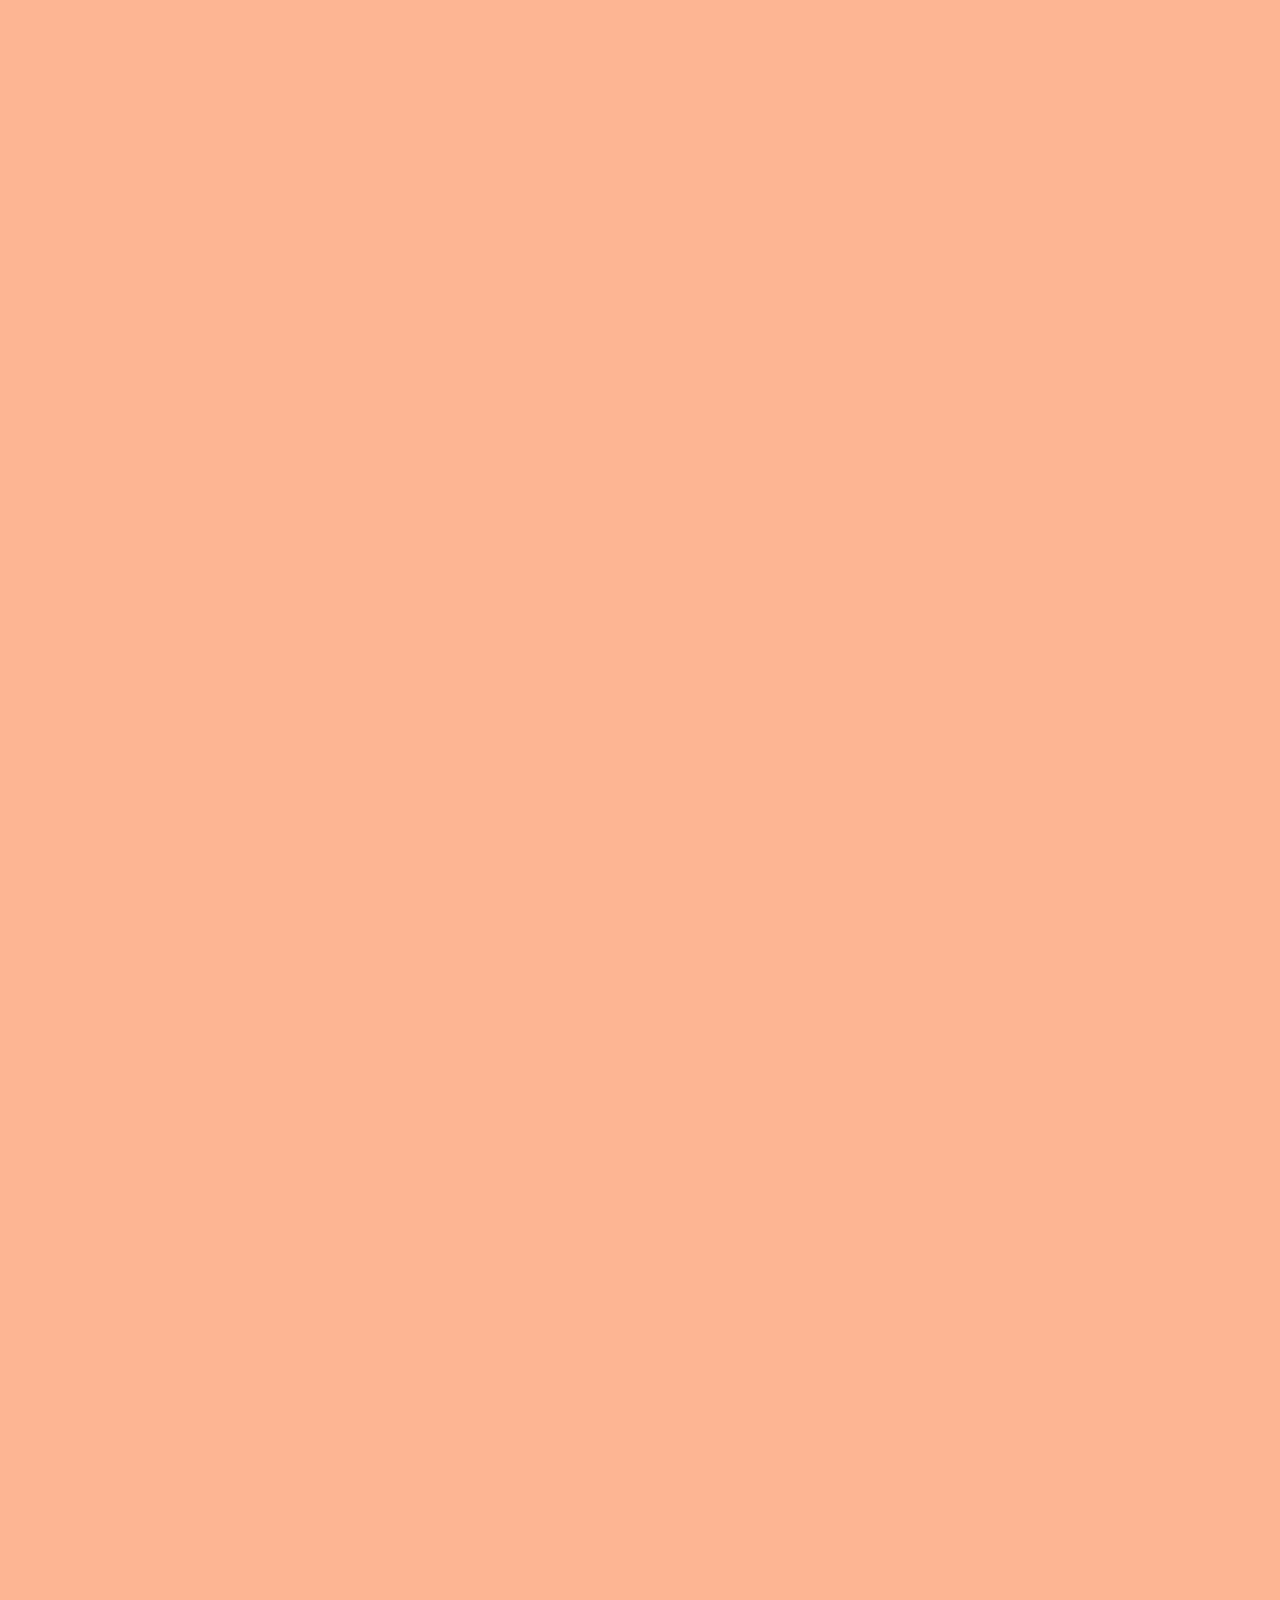
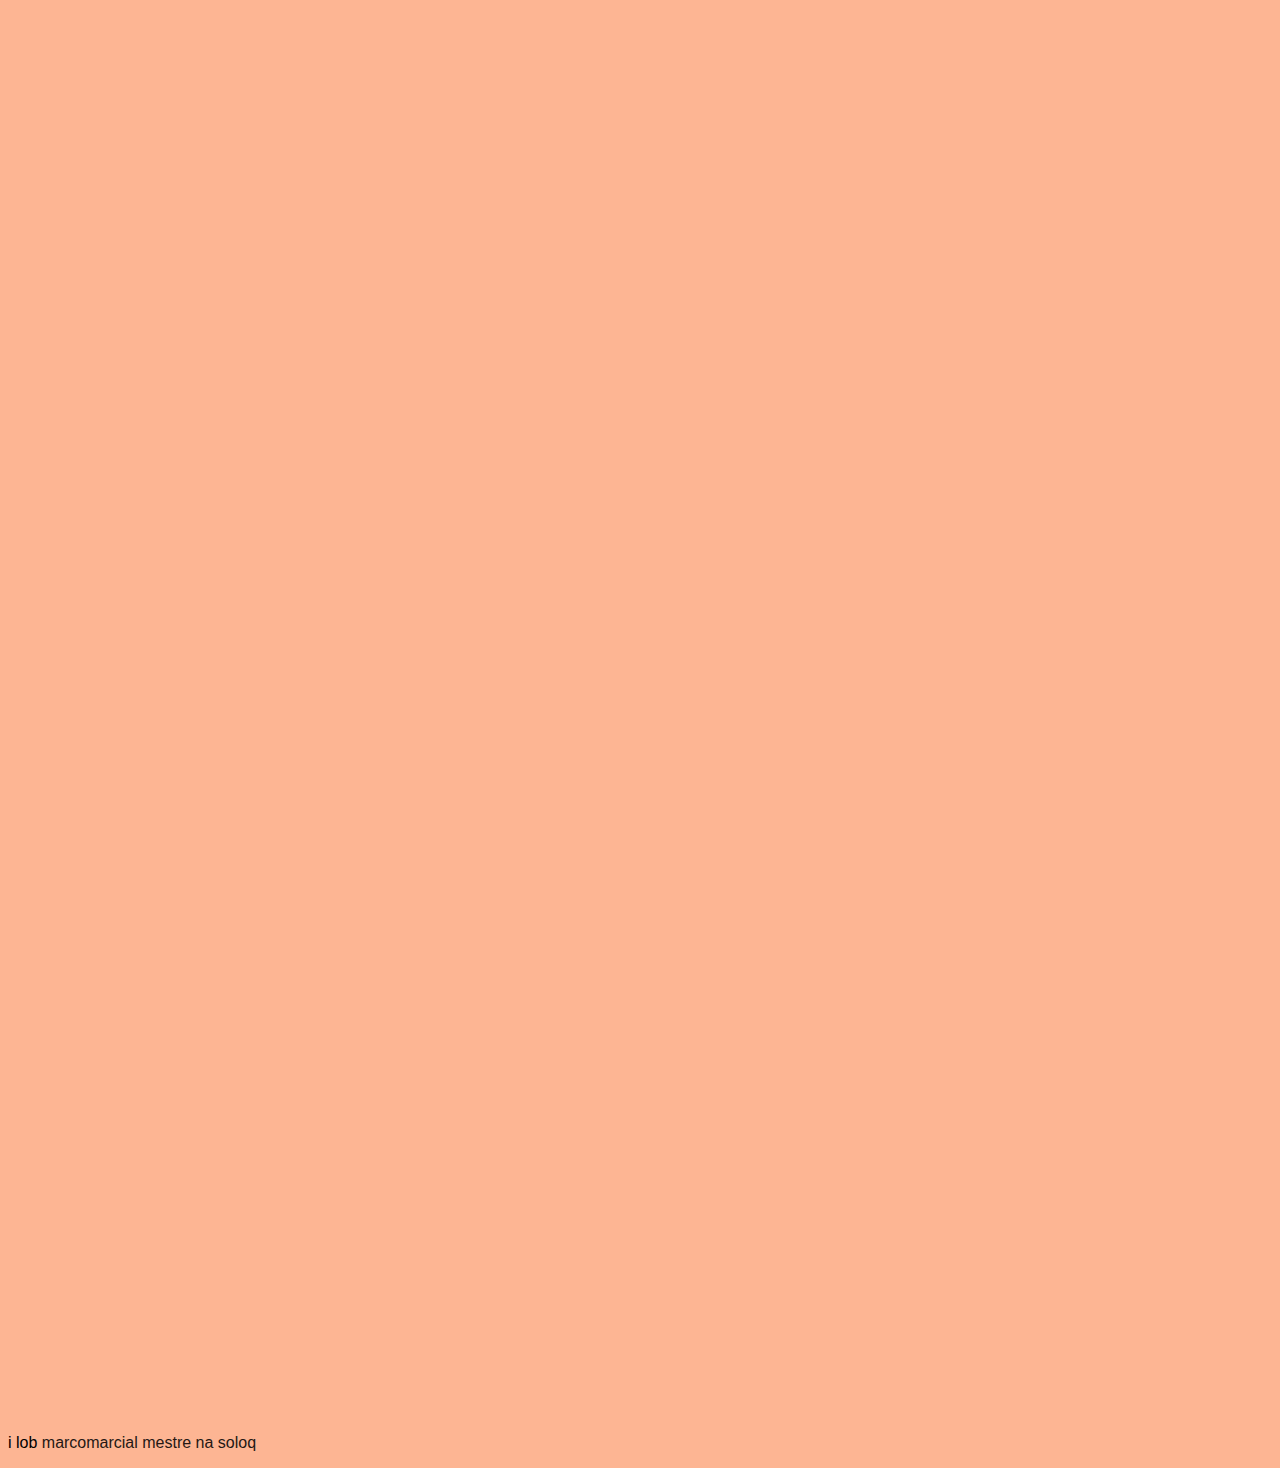
==== commit d8429171: "Add files via upload" ====
--- a/index.html
+++ b/index.html
@@ -5,15 +5,21 @@
 	<link rel="stylesheet" href="conf.css">
 		<link rel="icon" href="icon.png">
 	</head>
-	<body bgcolor=#E8C0C0>
+	<body>
+		
 	
 	<article>
 	<center>
-		<font face="Luminari" size="100">
+		<font size="100">
 		<h1 align="center">cade o meu peixinho no meu pratinho?</h1></font>
+		<header>
+			<a href="#build">build</a> | <a href="#kit">kit</a> | <a href="#teste">jogue</a> | <a href="#duo">duo</a>
+		</header>
+		<br>
+		<br>
 		<img src="segredo.jpg" align="middle">
 	<aside>
-	<h2>melhores combos com yuumi botlane</h2>
+	<h2 id="combos">melhores combos com yuumi botlane</h2>
 	<p><b>garen full tank: </b> um classico dos competitivos, faz com que garen abuse de sua move speed e vida e armadura para transportar yuumi, essa que vai focar em poquear c o q e ult <b>skinline: academia de batalha</b></p>
 	
 	<p><b>singed: </b>pensa num boneco que ganha muito de esteroid de move speed, alem do slow do q da yuumi. não precisa falar mais nada é ff 15 do time inimigo <b>skinline: abelhinhas</b><p>
@@ -25,14 +31,40 @@
 		<p>oi, meu nome eh yuumi e voce eh quentinho</p>
 		<p>esse eh o meu capitulo preferido</p>
 		<p>cade o meu peixinho</p>
-		<p><font color=#E8C0C0>meu peixinho </font>meu peixinho</p>
-		<p><font color=#E8C0C0>meu peixinho meu peixinho </font>meu peixinho</p>
+		<p><font color="(253, 181, 147)">meu peixinho </font>meu peixinho</p>
+		<p><font color="(253, 181, 147)">meu peixinho meu peixinho </font>meu peixinho</p>
 		<p>no meu pratinho</p>
-		<p><font color=#E8C0C0>meu pratinho </font>meu pratinho</p>
-		<p><font color=#E8C0C0>meu pratinho meu pratinho </font>meu pratinho</p>
+		<p><font color="(253, 181, 147)">meu pratinho </font>meu pratinho</p>
+		<p><font color="(253, 181, 147)">meu pratinho meu pratinho </font>meu pratinho</p>
+		<hr color="black" id="kit">
+		<br>
+		<br>
+		<br>
+				<table border="2" width="70%" cellpadding="6"><tr><th colspan="5">kit da yuumi</th></tr>
+				<tr>
+				<th>passiva</th>
+				<th>q</th>
+				<th>w</th>
+				<th>e</th>
+				<th>r</td></th>
+				<tr allign="middle">
+				<td>melhor amigo</td>
+				<td>projetil errante</td>
+				<td>eu e voce</td>
+				<td>zoomies</td>
+				<td>capitulo final</td></tr>
+				<tr>
+				<td>ezreal lolzz</td>
+				<td>é um projetil que erra o que você nao entendeu?</td>
+				<td>voce fica juntinho do seu aliado, muito fofo :333</td>
+				<td>era cura e move speed hoje nao sei acho q shield</td>
+				<td>passa umas ondas em area q dao dano e slow nos inimigos e curam aliados</td>
+				</table>
+				<br>
+				<br>
 <hr color="black">
-
-		<h2>builds</h2>
+<br>
+		<h2 id="build">builds</h2>
 		<h3>mitico</h3>
 		<img src="mitic.jpeg">
 		<p>yuumi eh uma gata magica ou seja da dano magico entao a escolha de seu mitico eh obvia</p>
@@ -46,34 +78,14 @@
 		<p>eh fato sabido que a ampunheta de zonia eh o item mais broken do league of legends</p>
 		<p>sempre e bom uma zoniazinha na build</p>
 		<ol start="1">
-<hr color="black">
-<br>
-		<table border="2" width="70%" cellpadding="4"><tr><th colspan="5">kit da yuumi</th></tr>
-		<tr>
-		<th>passiva</th>
-		<th>q</th>
-		<th>w</th>
-		<th>e</th>
-		<th>r</td></th>
-		<tr allign="middle">
-		<td>melhor amigo</td>
-		<td>projetil errante</td>
-		<td>eu e voce</td>
-		<td>zoomies</td>
-		<td>capitulo final</td></tr>
-		<tr>
-		<td>ezreal lolzz</td>
-		<td>é um projetil que erra o que você nao entendeu?</td>
-		<td>voce fica juntinho do seu aliado, muito fofo</td>
-		<td>era cura e move speed hoje nao sei acho q shield</td>
-		<td>passa umas ondas em area q dao dano e slow nos inimigos e curam aliados</td>
-		</table>
+
+<br id="teste">
 <br>
 <br>
 
 	
 <hr color="black">
-<br></font>
+<br><br><br></font>
 
 		
 <section>
@@ -83,8 +95,12 @@
 		</font>
 </section>
 </article>
+<br>
+<br>
+<br>
 <hr color="black">
-<h1>jogue com o adm!!!!</h1>
+<br>
+<h1 id="duo">jogue com o adm!!!!</h1>
 <p>preencha o formulário abaixo</p>
 <iframe src="https://docs.google.com/forms/d/e/1FAIpQLSffpReJJN_CrDI7QcvuelMPUTXfYmsD6ikEaOcxXxEOnoQw_g/viewform?embedded=true" width="640" height="2691" frameborder="0" marginheight="0" marginwidth="0">Carregando…</iframe>
 <hr color="black">
@@ -369,6 +385,6 @@
 <br>
 <br>
 <br>
-<p>i lob <font color=#E8C0C0>marcomarcial mestre na soloq</font></p>
+<p>i lob <font color="(253, 181, 147)">marcomarcial mestre na soloq</font></p>
 </body>
 </html>
--- a/conf.css
+++ b/conf.css
@@ -5,7 +5,7 @@
   margin-left: 15px;
   float: right;
   font-style: italic;
-  background-color: red;
+  background-color: rgba(255, 0, 0, 0.63);
 }
 section {
 width: 30%;
@@ -13,5 +13,34 @@
   margin-left: 15px;
   float: center;
   font-style: italic;
-  background-color: blue;
+  background-color: rgba(4, 98, 206, 0.781);
 }
+img[src="segredo.jpg"]:hover{
+  filter:saturate(10000%);
+  width:50%;
+  height:50%;
+  
+
+}
+img[src="segredo.jpg"]{
+  width:20%;
+  height:20%;
+}
+header{
+  background-color: rgba(255, 0, 0, 0.63);
+  font-size:30px;
+  text-align: center;
+  word-spacing:60px;
+  padding-top:15px;
+  padding-bottom: 15px;
+
+}
+a{
+  color:white;
+  text-decoration: none;
+}
+body{
+  font-family:'Lucida Sans', 'Lucida Sans Regular', 'Lucida Grande', 'Lucida Sans Unicode', Geneva, Verdana, sans-serif;
+  background-color: rgb(253, 181, 147);
+}
+
